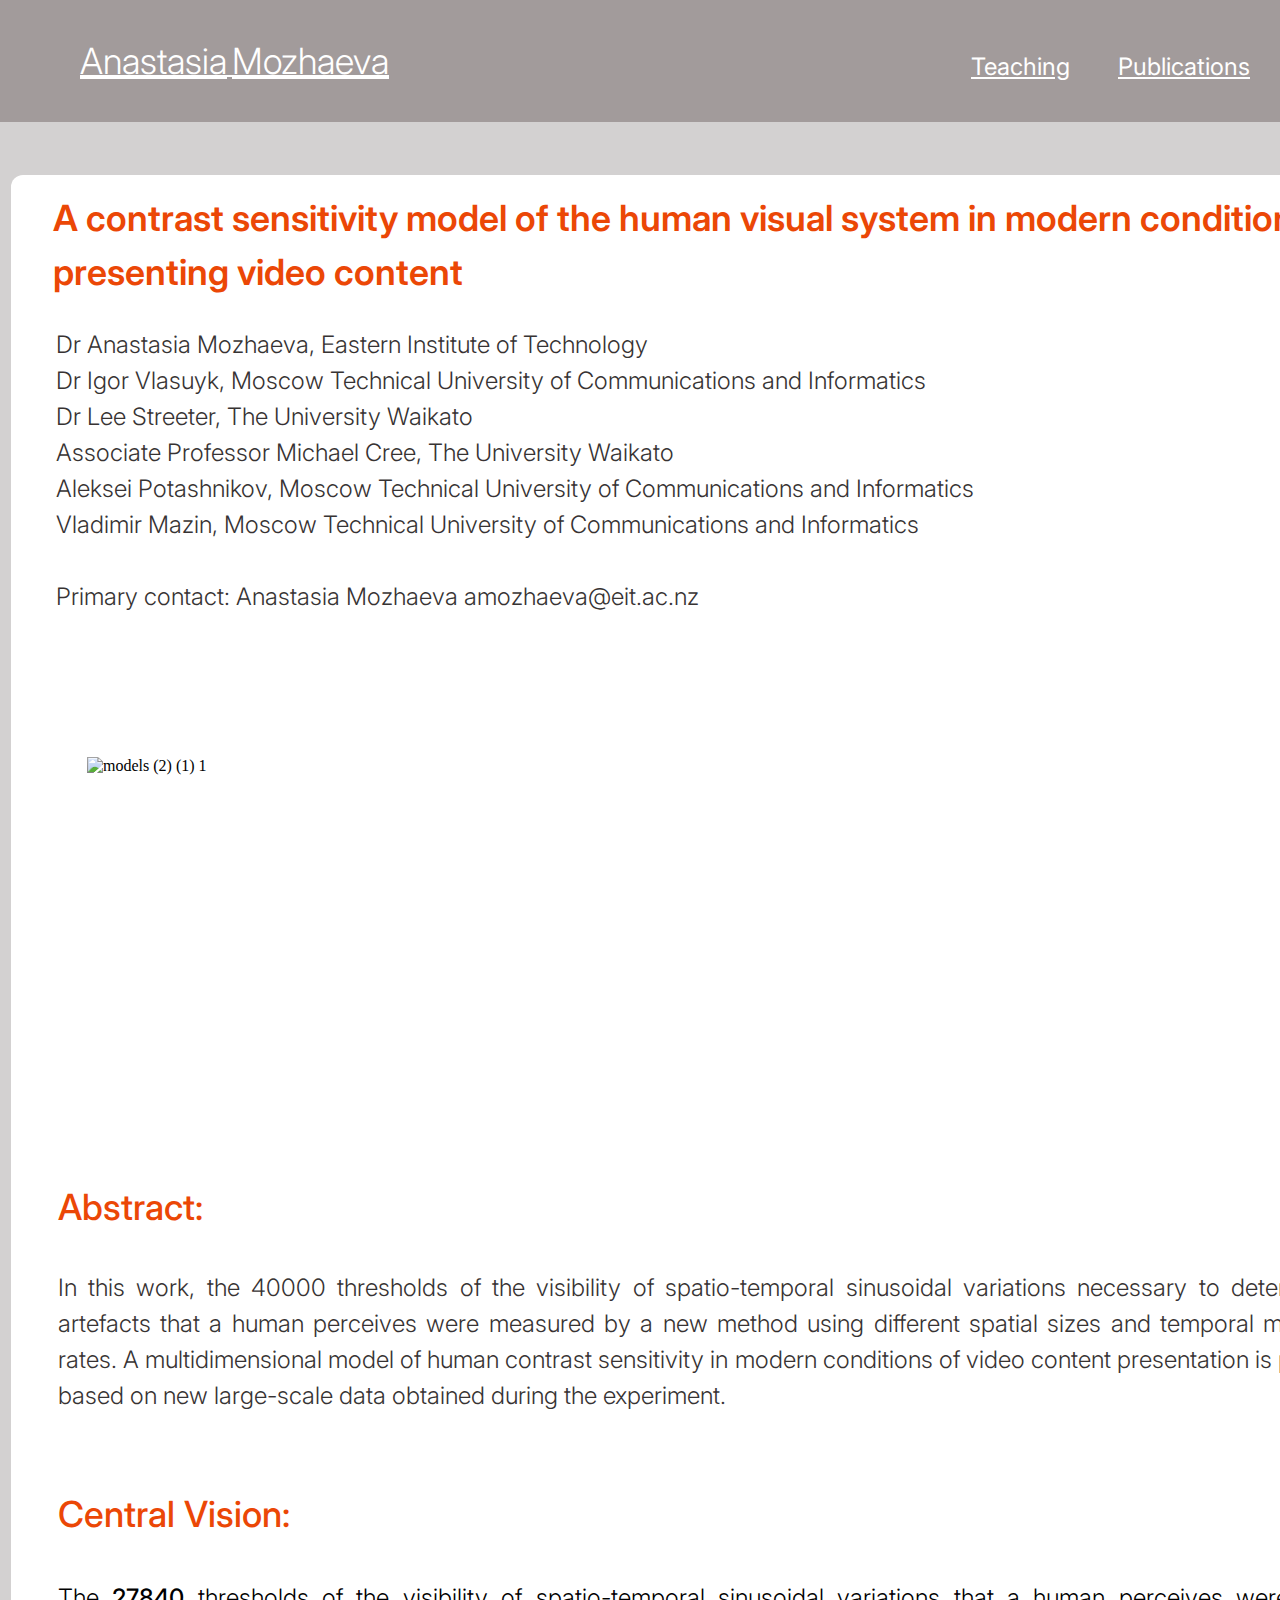
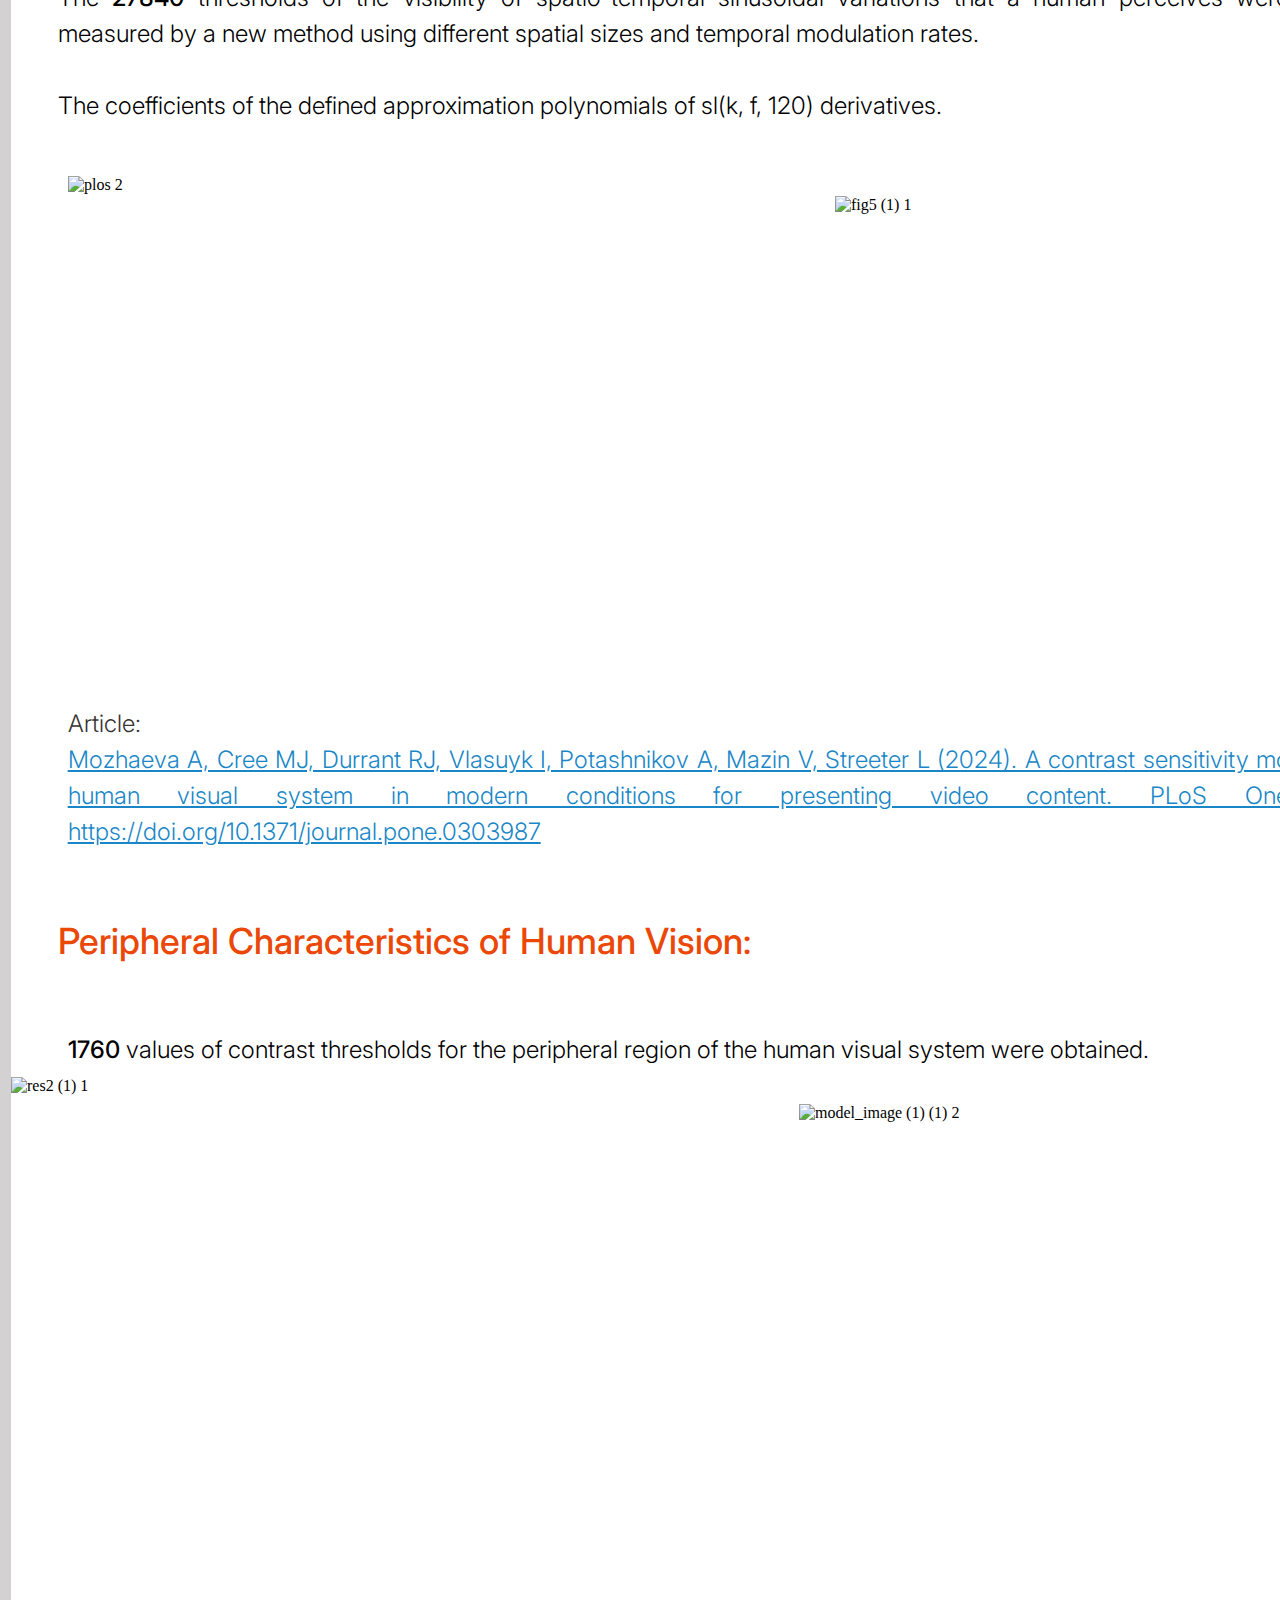
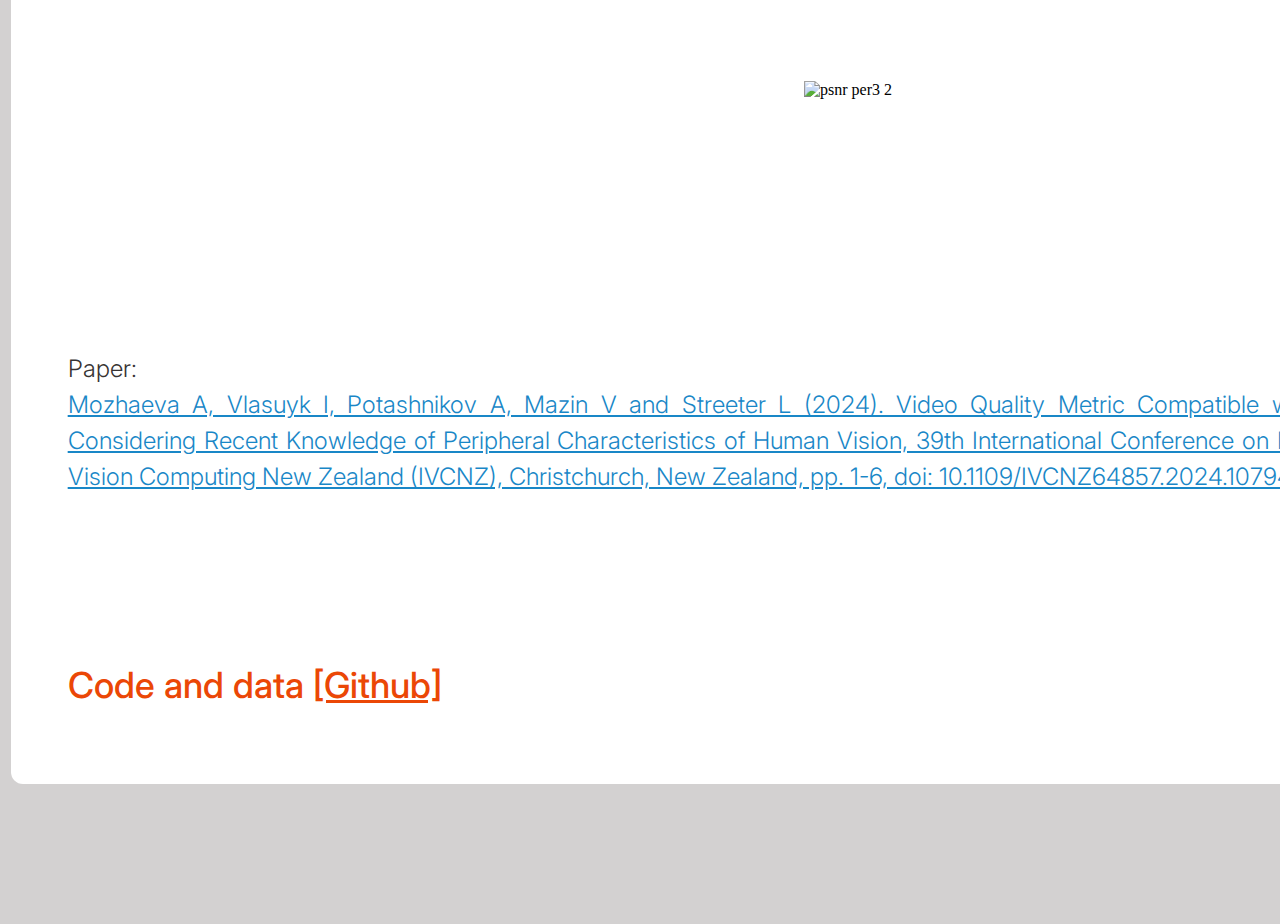
==== contrastmodel.html @ 736c6f44 "Add files via upload" ====
<!DOCTYPE html>
<!-- This site was created with figma.to.website. https://figma.to.website -->
<!-- Last Published: Mon Mar 31 2025 04:57:18 GMT+0000 (Coordinated Universal Time) --><html lang="en" xml:lang="en"><head><meta charset="UTF-8">
  <title>contrastmodel</title>
  <link rel="canonical" href="https://kaitlin-b47g77disv.figweb.site/contrastmodel/"><meta name="description" content="Created with figma.to.website"><meta property="og:url" content="https://kaitlin-b47g77disv.figweb.site/contrastmodel/"><meta property="og:type" content="website"><meta property="og:title" content="contrastmodel"><meta property="og:description" content="Created with figma.to.website"><meta property="og:image:type" content="image/jpeg"><meta property="og:image:width" content="1200"><meta property="og:image:height" content="630"><meta property="og:image" content="https://kaitlin-b47g77disv.figweb.site/cdn-cgi/imagedelivery/s-dfVpmPR-aKHmwFNwAgnQ/kaitlin-b47g77disv.figweb.site-999ed3e73c022e6fae0d46a0c2c67fea0c50df3d/public"><meta name="twitter:title" content="contrastmodel"><meta name="twitter:description" content="Created with figma.to.website"><meta name="twitter:image:type" content="image/jpeg"><meta name="twitter:image:width" content="1200"><meta name="twitter:image:height" content="630"><meta name="twitter:image" content="https://kaitlin-b47g77disv.figweb.site/cdn-cgi/imagedelivery/s-dfVpmPR-aKHmwFNwAgnQ/kaitlin-b47g77disv.figweb.site-999ed3e73c022e6fae0d46a0c2c67fea0c50df3d/public"><meta name="twitter:card" content="summary_large_image"><meta name="viewport" content="width=device-width"><link rel="preconnect" href="https://fonts.googleapis.com">
<link rel="preconnect" href="https://fonts.gstatic.com" crossorigin="">
<script>window.F2W_REACTIONS=(()=>{const n=[];return{}})(),window.F2W_VARIABLES={"--Spacing-M":48},window.F2W_COLLECTION_VARS={"variable-collection":{"mode 1":{"--Spacing-M":48}}},window.F2W_COLLECTION_MODE_BPS={},window.F2W_COLOR_SCHEMES=void 0,window.F2W_LANGUAGES=void 0;
</script><script>var Ue=Object.defineProperty,Ke=Object.defineProperties,Ye=Object.getOwnPropertyDescriptors,H=Object.getOwnPropertySymbols,oe=Object.prototype.hasOwnProperty,ie=Object.prototype.propertyIsEnumerable,re=(r,n,o)=>n in r?Ue(r,n,{enumerable:!0,configurable:!0,writable:!0,value:o}):r[n]=o,w=(r,n)=>{for(var o in n||(n={}))oe.call(n,o)&&re(r,o,n[o]);if(H)for(var o of H(n))ie.call(n,o)&&re(r,o,n[o]);return r},V=(r,n)=>Ke(r,Ye(n)),se=(r,n)=>{var o={};for(var i in r)oe.call(r,i)&&n.indexOf(i)<0&&(o[i]=r[i]);if(r!=null&&H)for(var i of H(r))n.indexOf(i)<0&&ie.call(r,i)&&(o[i]=r[i]);return o},ae=(r,n,o)=>new Promise((i,l)=>{var a=p=>{try{c(o.next(p))}catch(f){l(f)}},d=p=>{try{c(o.throw(p))}catch(f){l(f)}},c=p=>p.done?i(p.value):Promise.resolve(p.value).then(a,d);c((o=o.apply(r,n)).next())});function I(r,n){return Math.round(r*n)/n}function q(r,n,o,i){let l=(r+(i||"")).toString().includes("%");if(typeof r=="string"?[r,n,o,i]=r.match(/(0?\.?\d+)%?\b/g).map(a=>Number(a)):i!==void 0&&(i=Number.parseFloat(i)),typeof r!="number"||typeof n!="number"||typeof o!="number"||r>255||n>255||o>255)throw new TypeError("Expected three numbers below 256");if(typeof i=="number"){if(!l&&i>=0&&i<=1)i=Math.round(255*i);else if(l&&i>=0&&i<=100)i=Math.round(255*i/100);else throw new TypeError(`Expected alpha value (${i}) as a fraction or percentage`);i=(i|256).toString(16).slice(1)}else i="";return(o|n<<8|r<<16|1<<24).toString(16).slice(1)+i}function F(r){return r.filter(le)}function le(r){return r!=null}function $(r){console.warn(r)}function W(r){return typeof r=="object"&&r.type==="VARIABLE_ALIAS"}function qe(r){if("a"in r){let o=I(r.a,100);if(o!==1)return`rgba(${r.r},${r.g},${r.b},${o})`}let n=q(r.r,r.g,r.b);return n[0]===n[1]&&n[2]===n[3]&&n[4]===n[5]?`#${n[0]}${n[2]}${n[4]}`:`#${n}`}function Ze(r){let{r:n,g:o,b:i,a:l=1}=r;return{r:I(n*255,1),g:I(o*255,1),b:I(i*255,1),a:l}}function R(r){return`${I(r,10)}px`}function Z(r){return`${I(r,10)}%`}function ue(r){switch(typeof r){case"object":if(W(r))return`var(${r.id})`;if("r"in r)return qe(Ze(r));case"string":case"number":case"boolean":default:return String(r)}}function z(r){return"T"+r}function Q(r,n,o){let i=Object.entries(n);if(!i.length)return"";let l=[r+" {",...i.filter(([,a])=>a!==void 0&&a!=="").map(([a,d])=>`  ${a}: ${d};`),"}"];return o&&(l=l.map(a=>o+a)),l.join(`
`)}var Je={padding:"0",margin:"0"},et={a:{color:"inherit","text-decoration":"inherit"},input:{border:"none",font:"inherit",outline:"none","background-color":"inherit"},button:{"border-style":"none",width:"auto",overflow:"visible",background:"transparent",font:"inherit","background-color":"inherit","line-height":"normal",color:"inherit"},textarea:{font:"inherit","background-color":"inherit"},select:{font:"inherit","background-color":"inherit"},img:{display:"block"},picture:{display:"block"},video:{display:"block"},canvas:{display:"block"},svg:{display:"block"}},sn=Q("*",Je)+Object.entries(et).map(([r,n])=>Q(r,n)).join(`
`),de=["appear","mousedown","mouseenter","mouseleave","mouseup","timeout","click","press","drag","keydown","hover"];function ce(r,n,o){if(o.direction==="LEFT"){if(n==="BOTTOM_LEFT"||n==="TOP_LEFT")return[{eltId:r,props:[{key:"left",from:"100%",to:"0%"}]}];if(n==="BOTTOM_RIGHT"||n==="TOP_RIGHT")return[{eltId:r,props:[{key:"translate",from:"100% 0px",to:"0px 0px"}]}];{let i=n==="CENTER"?"-50%":"0px";return[{eltId:r,props:[{key:"left",from:"100%",to:"50%"},{key:"translate",from:`0px ${i}`,to:`-50% ${i}`}]}]}}else if(o.direction==="RIGHT"){if(n==="BOTTOM_LEFT"||n==="TOP_LEFT")return[{eltId:r,props:[{key:"translate",from:"-100% 0px",to:"0px 0px"}]}];if(n==="BOTTOM_RIGHT"||n==="TOP_RIGHT")return[{eltId:r,props:[{key:"right",from:"100%",to:"0px"}]}];{let i=n==="CENTER"?"-50%":"0px";return[{eltId:r,props:[{key:"left",from:"0px",to:"50%"},{key:"translate",from:`-100% ${i}`,to:`-50% ${i}`}]}]}}else if(o.direction==="TOP")if(n==="BOTTOM_LEFT"||n==="BOTTOM_RIGHT"||n==="BOTTOM_CENTER"){let i=n==="BOTTOM_CENTER"?"-50%":"0px";return[{eltId:r,props:[{key:"translate",from:`${i} 100%`,to:`${i} 0px`}]}]}else return n==="TOP_LEFT"||n==="TOP_RIGHT"||n==="TOP_CENTER"?[{eltId:r,props:[{key:"top",from:"100%",to:"0px"}]}]:[{eltId:r,props:[{key:"top",from:"100%",to:"50%"},{key:"translate",from:"-50% 0%",to:"-50% -50%"}]}];else if(o.direction==="BOTTOM"){if(n==="BOTTOM_LEFT"||n==="BOTTOM_RIGHT"||n==="BOTTOM_CENTER")return[{eltId:r,props:[{key:"bottom",from:"100%",to:"0px"}]}];if(n==="TOP_LEFT"||n==="TOP_RIGHT"||n==="TOP_CENTER"){let i=n==="TOP_CENTER"?"-50%":"0px";return[{eltId:r,props:[{key:"translate",from:`${i} -100%`,to:`${i} 0px`}]}]}else return[{eltId:r,props:[{key:"top",from:"0px",to:"50%"},{key:"translate",from:"-50% -100%",to:"-50% -50%"}]}]}else console.warn("Unsupported transition:",o);return[]}function G(r){if(r)return(...n)=>{if(!r)return;let o=r;return r=void 0,o(...n)}}var tt=r=>r instanceof HTMLElement||r instanceof SVGElement;function nt(r,n){if(!r.parentElement)return;let o=new MutationObserver(i=>{for(let l of i.filter(a=>a.type==="childList"))for(let a of l.removedNodes)a===r&&(n?.(),o.disconnect())});o.observe(r.parentElement,{childList:!0})}function _(r,n){let o=new MutationObserver(i=>{for(let l of i.filter(a=>a.type==="childList"))for(let a of l.addedNodes)tt(a)&&a.matches(r)&&nt(a,n(a))});return o.observe(document,{childList:!0,subtree:!0}),()=>o.disconnect()}var pe=new Set(["youtube-video","vimeo-video","spotify-audio","jwplayer-video","videojs-video","wistia-video","cloudflare-video","hls-video","shaka-video","dash-video"]);function rt(r){return pe.has(r.tagName.toLowerCase())||r.tagName==="VIDEO"}function ot(r){if(r.tagName!=="IFRAME")return!1;let n=r.src;return(n.includes("youtube.com")||n.includes("youtube-nocookie.com"))&&n.includes("enablejsapi=1")}var D=class{constructor(r){this.iframe=r,this.info={},this.messageListener=null,this.loaded=new Promise(n=>{let o=()=>{this.iframe.removeEventListener("load",o),setTimeout(()=>{this.requestYoutubeListening()})};this.iframe.addEventListener("load",o),this.messageListener=i=>{if(i.source===this.iframe.contentWindow&&i.data){let l;try{l=JSON.parse(i.data)}catch(a){console.error("YoutubeController messageListener",a);return}l.event==="onReady"&&this.iframe.removeEventListener("load",o),l.info&&(Object.assign(this.info,l.info),n(!0))}},window.addEventListener("message",this.messageListener),this.requestYoutubeListening()})}sendYoutubeMessage(r){return ae(this,arguments,function*(n,o=[]){var i;yield this.loaded,(i=this.iframe.contentWindow)==null||i.postMessage(JSON.stringify({event:"command",func:n,args:o}),"*")})}requestYoutubeListening(){var r;(r=this.iframe.contentWindow)==null||r.postMessage(JSON.stringify({event:"listening"}),"*")}get muted(){return this.info.muted}get volume(){return this.info.volume}set muted(r){r?this.sendYoutubeMessage("mute"):this.sendYoutubeMessage("unMute")}get currentTime(){return this.info.currentTime}set currentTime(r){this.sendYoutubeMessage("seekTo",[r,!0])}get paused(){return this.info.playerState===2}play(){this.sendYoutubeMessage("playVideo")}pause(){this.sendYoutubeMessage("pauseVideo")}static from(r){return r.f2w_yt_controller||(r.f2w_yt_controller=new D(r))}};function S(r){if(rt(r))return r;if(ot(r))return D.from(r)}function fe(r){let n=S(r);return n?()=>(n.muted=!n.muted,()=>{n.muted=!n.muted}):()=>console.warn("Video element not recognized",r)}function me(r){let n=S(r);return n?()=>(n.muted=!0,()=>{n.muted=!1}):()=>console.warn("Video element not recognized",r)}function ge(r){let n=S(r);return n?()=>(n.muted=!1,()=>{n.muted=!0}):()=>console.warn("Video element not recognized",r)}function ye(r){let n=S(r);return n?()=>(n.play(),()=>n.pause()):()=>console.warn("Video element not recognized",r)}function Ee(r){let n=S(r);return n?()=>(n.pause(),()=>n.play()):()=>console.warn("Video element not recognized",r)}function he(r){let n=S(r);return n?()=>(n.paused?n.play():n.pause(),()=>{n.paused?n.play():n.pause()}):()=>console.warn("Video element not recognized",r)}function xe(r,n){let o=S(r);return o?()=>{o.currentTime=n}:()=>console.warn("Video element not recognized",r)}function be(r,n){let o=S(r);return o?()=>(o.currentTime+=n,()=>{o.currentTime-=n}):()=>console.warn("Video element not recognized",r)}function Te(r,n){let o=S(r);return o?()=>(o.currentTime-=n,()=>{o.currentTime+=n}):()=>console.warn("Video element not recognized",r)}function ve(){let r=navigator.userAgent;return r.includes("Safari")&&!r.includes("Chrome")}function Ce(r){return r==="absolute"||r==="fixed"}var it=ve();function U(r,n,o){r.animate(w({},n),{pseudoElement:o,iterations:1,duration:0,fill:"forwards"})}function J(r){return Object.fromEntries(r.map(n=>[n.camelKey,[n.from,n.to]]))}function K(r,n,o,i,l){let a=r.parentElement,d=getComputedStyle(r),c=getComputedStyle(a).display,p=c.endsWith("flex")||c.endsWith("grid"),f=Ce(d.position),b=n.map(s=>V(w({},s),{camelKey:s.key.startsWith("--")?s.key:s.key.replace(/-([a-z])/g,(T,A)=>A.toUpperCase())})),C={},E=b.filter(s=>s.pseudo?!1:s.key.startsWith("--f2w-attr-")?(C[s.key.slice(11)]=s.to,!1):!0),u=J(E),x=J(b.filter(s=>s.pseudo==="::before")),N=J(b.filter(s=>s.pseudo==="::after")),m;u.display&&(u.display[0]==="none"?r.style.display=String(u.display[1]):u.display[1]==="none"&&p&&!f&&(r.style.display="none"),m=String(u.display[1]),delete u.display),it&&(Ne(r,u,"overflow"),Ne(r,u,"rowGap","gridRowGap"));let g=+getComputedStyle(r).getPropertyValue("--f2w-order");if(u["--f2w-order"]){let s=u["--f2w-order"][1];g=s===void 0?NaN:+s,isNaN(g)||r.style.setProperty("--f2w-order",String(g)),delete u["--f2w-order"]}if(isNaN(g)||l.add(a),u["--f2w-img-src"]){let s=r.f2w_image_lazy_loader,T=u["--f2w-img-src"][1];s||(r.f2w_image_lazy_loader=s=new Image,s.decoding="sync",s.onload=()=>{r.decoding="sync",r.setAttribute("src",T),delete r.f2w_image_lazy_loader}),s.src=T,delete u["--f2w-img-src"]}u.$innerHTML&&(r.innerHTML=String(u.$innerHTML[1]),delete u.$innerHTML);for(let[s,T]of Object.entries(C))r.setAttribute(s,String(T));if(u.left&&u.right){if(u.left[1]==="revert"&&u.right[0]==="revert"){let{right:s}=a.getBoundingClientRect(),{right:T}=r.getBoundingClientRect(),A=R(s-T);U(r,{left:"revert",right:A}),delete u.left,u.right[0]=A}else if(u.left[0]==="revert"&&u.right[1]==="revert"){let{left:s}=a.getBoundingClientRect(),{left:T}=r.getBoundingClientRect(),A=R(T-s);U(r,{right:"revert",left:A}),delete u.right,u.left[0]=A}}if(u.top&&u.bottom){if(u.top[1]==="revert"&&u.bottom[0]==="revert"){let{bottom:s}=a.getBoundingClientRect(),{bottom:T}=r.getBoundingClientRect(),A=R(s-T);U(r,{top:"revert",bottom:A}),delete u.top,u.bottom[0]=A}else if(u.top[0]==="revert"&&u.bottom[1]==="revert"){let{top:s}=a.getBoundingClientRect(),{top:T}=r.getBoundingClientRect(),A=R(T-s);U(r,{bottom:"revert",top:A}),delete u.bottom,u.top[0]=A}}u.backgroundImage&&E.filter(s=>s.key.startsWith("background-")).forEach(s=>{r.style.setProperty(s.key,String(s.to)),delete u[s.camelKey]});for(let[s,T]of[["before",x],["after",N]])T.display&&(T.display[1]==="none"?(r.classList.remove(s+"-visible"),r.classList.add(s+"-hidden")):(r.classList.remove(s+"-hidden"),r.classList.add(s+"-visible")));let y=(s,T,A=!1)=>{if(!(!A&&!Object.keys(s).length))return r.animate(w({easing:o},s),{pseudoElement:T,iterations:1,duration:i,fill:"both"})},h=y(u,void 0,!!m);m&&h.finished.then(()=>{r.style.display=m}),y(x,"::before"),y(N,"::after")}var Ne=(r,n,...o)=>{let i=o.find(l=>l in n);!i||(r.style[o[0]]=String(n[i][1]),delete n[i])},Pe=()=>window.F2W_REACTIONS,j=()=>window.F2W_VARIABLES,st=()=>window.F2W_COLLECTION_MODE_BPS,Oe=r=>{var n,o;return(o=(n=window.F2W_COLLECTION_VARS)==null?void 0:n[r])!=null?o:{}},at=(r,n)=>Oe(r)[n];function _e(r,n){j()[r]=n;let o=ue(n);document.body.style.setProperty(r,o);let i=`data${r.slice(1)}`;document.body.hasAttribute(i)&&document.body.setAttribute(i,o),document.dispatchEvent(new CustomEvent("f2w-set-variable",{detail:{id:r,value:n,str:o}}))}function X(r,n){var o;document.body.setAttribute(`data-${r}`,n);let i=(o=at(r,n))!=null?o:{};for(let[l,a]of Object.entries(i))_e(l,a)}function lt(r,n){X(r,n),ke(r,n)}function ke(r,n){var o,i;if((o=window.F2W_COLOR_SCHEMES)!=null&&o.includes(r))localStorage?.setItem(We,n);else if((i=window.F2W_LANGUAGES)!=null&&i.includes(r)){localStorage?.setItem(ze,n);let l=Array.from(document.head.querySelectorAll('link[rel="alternate"]')).find(a=>a.hreflang===n);l&&history.replaceState(null,"",new URL(l.href).pathname)}}function v(r){return typeof r=="number"?r:typeof r=="boolean"?r?1:0:typeof r=="string"?parseFloat(r):0}function O(r){return String(r)}function M(r){return typeof r=="string"?r==="true":!!r}function B(r,n){var o,i;if(r===void 0)return!1;if(W(r))return B(j()[r.id]);if(typeof r=="object"&&"expressionArguments"in r){let l=r.expressionArguments.map(d=>d.value).filter(d=>d!==void 0).map(d=>B(d,n)),a=(i=(o=r.expressionArguments[0])==null?void 0:o.resolvedType)!=null?i:"STRING";switch(r.expressionFunction){case"ADDITION":return a==="FLOAT"?l.map(v).reduce((d,c)=>d+c):l.map(O).reduce((d,c)=>d+c);case"SUBTRACTION":if(l.length!==2)throw new Error("Invalid expression");return v(l[0])-v(l[1]);case"DIVISION":if(l.length!==2)throw new Error("Invalid expression");return v(l[0])/v(l[1]);case"MULTIPLICATION":return l.map(v).reduce((d,c)=>d*c);case"NEGATE":if(l.length!==1)throw new Error("Invalid expression");return-v(l[0]);case"GREATER_THAN":if(l.length!==2)throw new Error("Invalid expression");return v(l[0])>v(l[1]);case"GREATER_THAN_OR_EQUAL":if(l.length!==2)throw new Error("Invalid expression");return v(l[0])>=v(l[1]);case"LESS_THAN":if(l.length!==2)throw new Error("Invalid expression");return v(l[0])<v(l[1]);case"LESS_THAN_OR_EQUAL":if(l.length!==2)throw new Error("Invalid expression");return v(l[0])<=v(l[1]);case"EQUALS":if(l.length!==2)throw new Error("Invalid expression");return a==="FLOAT"?v(l[0])===v(l[1]):a==="BOOLEAN"?M(l[0])===M(l[1]):O(l[0])===O(l[1]);case"NOT_EQUAL":if(l.length!==2)throw new Error("Invalid expression");return a==="FLOAT"?v(l[0])!==v(l[1]):a==="BOOLEAN"?M(l[0])!==M(l[1]):O(l[0])!==O(l[1]);case"AND":if(l.length!==2)throw new Error("Invalid expression");return M(l[0])&&M(l[1]);case"OR":if(l.length!==2)throw new Error("Invalid expression");return M(l[0])||M(l[1]);case"NOT":if(l.length!==1)throw new Error("Invalid expression");return!M(l[0]);case"VAR_MODE_LOOKUP":default:return console.warn(`Expression not implemented yet: ${r.expressionFunction}`),!1}}else return r}function te(r,n,o){let i=r.map(l=>ut(l,n,o));return(l,a)=>{let d=i.map(c=>c(l,a)).filter(c=>!!c);if(d.length)return(c,p)=>d.forEach(f=>f(c,p))}}function ut(r,n,o){for(;r.type==="ALIAS";)r=Pe()[r.alias];let i=dt(r,n,o);return l=>{if(r.type!=="ANIMATE"&&o==="drag"){let a=l.detail;if(!a.handled)return a.handled=!0,i(l)}if(!L){if(r.type==="ANIMATE"&&r.rootId){let a=document.getElementById(r.rootId);if(a!=null&&a.parentElement){let d=G(i(l));if(d){let c=a?.parentElement;for(;c&&((c.f2w_reset||(c.f2w_reset=[])).push(d),c=c.parentElement,c?.tagName!=="BODY"););}return d}}return i(l)}}}function dt(action,bound,trigger){var e,t;switch(action.type){case"BACK":return()=>{var r;return((r=window.F2W_PREVIEW_BACK)!=null?r:history.back)()};case"JS":return()=>eval(action.code);case"URL":return()=>{action.openInNewTab?window.open(action.url,"_blank"):window.F2W_PREVIEW_NAVIGATE?window.F2W_PREVIEW_NAVIGATE(action.url):location.assign(action.url)};case"SET_VARIABLE":let{variableId,variableValue}=action;if(variableId&&variableValue?.value!==void 0)return()=>_e(variableId,B(variableValue.value,variableId));break;case"SET_VARIABLE_MODE":let{variableCollectionName,variableModeName}=action;if(variableCollectionName&&variableModeName)return()=>lt(variableCollectionName,variableModeName);break;case"CONDITIONAL":let blocks=action.conditionalBlocks.map(r=>{let n=te(r.actions,bound,trigger),{condition:o}=r;return{test:o?()=>M(B(o.value)):()=>!0,run:n}});return()=>{let r=[];for(let n of blocks)if(n.test()){let o=n.run();o&&r.push(o);break}if(r.length)return n=>r.forEach(o=>o(n))};case"KEY_CONDITION":let run=te(action.actions,bound,trigger),keyCode=action.keyCodes[0],shiftKey=action.keyCodes.slice(1).includes(16),ctrlKey=action.keyCodes.slice(1).includes(17),altKey=action.keyCodes.slice(1).includes(18),metaKey=action.keyCodes.slice(1).includes(91);return r=>{if(r instanceof KeyboardEvent){if(r.keyCode!==keyCode||r.ctrlKey!==ctrlKey||r.altKey!==altKey||r.metaKey!==metaKey||r.shiftKey!==shiftKey)return;r.preventDefault(),r.stopPropagation(),run(r)}};case"CLOSE_OVERLAY":{if(action.self)return r=>{var n,o;return(o=(n=r?.target)==null?void 0:n.f2w_close)==null?void 0:o.call(n)};if(action.overlayId){let r=document.getElementById(action.overlayId);if(!r)break;return()=>{var n;return(n=r.f2w_close)==null?void 0:n.call(r)}}break}case"SCROLL_TO":if(!action.destinationId)break;let elt=document.getElementById(action.destinationId);if(!elt)break;return r=>{var n;r?.currentTarget instanceof HTMLAnchorElement&&r?.preventDefault(),elt.scrollIntoView({behavior:(n=action.transition)!=null&&n.type?"smooth":"instant"})};case"OVERLAY":if(!action.destinationId)break;let overlay=document.getElementById(action.destinationId);if(!overlay)break;let modal=Array(...overlay.children).find(r=>r.tagName!=="TEMPLATE");if(!modal)break;let{transition,overlayPositionType,overlayRelativePosition}=action,duration=Math.round(1e3*((e=transition?.duration)!=null?e:0)),animations=[{eltId:action.destinationId,props:[{key:"visibility",from:"hidden",to:"visible"},{key:"opacity",from:"0",to:"1"}]}];return overlayPositionType==="MANUAL"?()=>{var r,n,o;if(trigger==="hover"){let d=(r=bound.f2w_mouseleave_remove)==null?void 0:r.call(bound);if(d){let c=p=>{Me(p,bound)&&Me(p,modal)&&(d(),document.removeEventListener("mousemove",c))};document.addEventListener("mousemove",c)}}let i=animations.slice(0),l=R(bound.getBoundingClientRect().left+((n=overlayRelativePosition?.x)!=null?n:0)),a=R(bound.getBoundingClientRect().top+((o=overlayRelativePosition?.y)!=null?o:0));return modal.style.setProperty("left",l),modal.style.setProperty("top",a),transition?.type==="MOVE_IN"&&(transition.direction==="LEFT"?i.push({eltId:modal.id,props:[{key:"left",from:"100%",to:l}]}):transition.direction==="RIGHT"?i.push({eltId:modal.id,props:[{key:"left",from:"0px",to:l},{key:"translate",from:"-100% 0px",to:"0px 0px"}]}):transition.direction==="TOP"?i.push({eltId:modal.id,props:[{key:"top",from:"100%",to:a}]}):transition.direction==="BOTTOM"&&i.push({eltId:modal.id,props:[{key:"top",from:"0px",to:a},{key:"translate",from:"0px -100%",to:"0px 0px"}]})),ee(i,transition?.easing,duration,bound,trigger,`${trigger}(manual_overlay)`,overlay)()}:(transition?.type==="MOVE_IN"?animations.push(...ce(modal.id,overlayPositionType,transition)):transition!=null&&transition.type&&console.warn("Unsupported transition:",transition),ee(animations,transition?.easing,duration,bound,trigger,`${trigger}(overlay)`,overlay));case"ANIMATE":{let{animations:r,transition:n,rootId:o,reset:i}=action,l=Math.round(1e3*((t=n?.duration)!=null?t:0)),a=ee(r,n?.easing,l,bound,trigger,i?`${trigger}(+reset)`:trigger);return i&&o?(d,c)=>{let p=document.getElementById(o);if(p){let{f2w_reset:f}=p;f!=null&&f.length&&(delete p.f2w_reset,f.reverse().forEach(b=>b(void 0,!0)))}return a(d,c)}:a}case"UPDATE_MEDIA_RUNTIME":{if(!action.destinationId)break;let r=document.getElementById(action.destinationId);if(!r)break;switch(action.mediaAction){case"MUTE":return me(r);case"UNMUTE":return ge(r);case"TOGGLE_MUTE_UNMUTE":return fe(r);case"PLAY":return ye(r);case"PAUSE":return Ee(r);case"TOGGLE_PLAY_PAUSE":return he(r);case"SKIP_BACKWARD":return Te(r,action.amountToSkip);case"SKIP_FORWARD":return be(r,action.amountToSkip);case"SKIP_TO":return xe(r,action.newTimestamp)}}default:return()=>console.warn("Action not implemented yet: "+action.type)}return()=>{}}var Ae=9999;function ee(r,n="linear",o,i,l,a,d){return c=>{let p=r;d&&(document.body.parentElement.style.overflow="hidden",p=[{eltId:d.id,props:[{key:"z-index",from:0,to:Ae++}]},...p]);let f=k(p,n,o,i,l,a,c),b=G((C,E)=>{d&&(Ae--,document.body.parentElement.style.overflow=""),k(f,n,E?0:o,i,l,`${a}(revert)`)});return d&&(d.f2w_close=b),b}}var we=new Map;function k(r,n,o,i,l,a,d){var c,p,f;let b=[],C=new Set;if(l==="drag")return ct(r,n,o,i,d.detail),[];for(let{eltId:E,altId:u,props:x,reactions:N}of r){let m=document.getElementById(E);if(!m){let g=we.get(E);g&&(m=document.getElementById(g))}if(!m){$(`Can't find element for id: ${E}`);continue}if(u){let g=document.getElementById(u);if(!g){let s=document.getElementById(z(u));if(!s){$(`Can't find template for id: ${u}`);continue}g=((c=s.content)==null?void 0:c.cloneNode(!0)).querySelector("*")}let{f2w_mouseup:y}=m,h=(p=m.f2w_mouseleave_remove)==null?void 0:p.call(m);if(h&&He(g,h),y&&g.addEventListener("mouseup",y),(h||y)&&Be(g),Fe(g,!0,o),o)m.insertAdjacentElement("afterend",g),K(m,[{key:"display",from:getComputedStyle(m).display,to:"none"}],n,o,C),K(g,[{key:"opacity",from:0,to:"revert-layer"},{key:"display",from:"none",to:"revert-layer"}],n,o,C);else{m.parentElement.replaceChild(g,m);let s=document.getElementById(z(E));s||(s=document.createElement("template"),s.id=z(E),s.innerHTML=m.outerHTML,g.insertAdjacentElement("afterend",s)),we.set(E,g.id)}b.push({eltId:g.id,altId:m.id}),isNaN(+getComputedStyle(g).getPropertyValue("--f2w-order"))||C.add(g.parentElement)}else{let g=(x||[]).map(h=>{let s=Re(m,h.key,h.from),T=Re(m,h.key,h.to);return{key:h.key,pseudo:h.pseudo,from:s,to:T}}).filter(h=>h.from!==h.to);K(m,g,n,o,C),N&&(l!=="hover"&&((f=m.f2w_mouseleave_remove)==null||f.call(m)),N.forEach(h=>De(m,h.type,h.to,o)));let y={eltId:E,props:g.map(h=>{let s={key:h.key,from:h.to,to:h.from};return h.pseudo&&(s.pseudo=h.pseudo),s})};N&&(y.reactions=N.map(h=>({type:h.type,from:h.to,to:h.from}))),b.push(y)}}for(let E of C){let u=Array.from(E.children).map((N,m)=>({it:N,i:m})),x=!1;u.sort((N,m)=>{let g=+(getComputedStyle(N.it).getPropertyValue("--f2w-order")||"99999"),y=+(getComputedStyle(m.it).getPropertyValue("--f2w-order")||"99999");return g-y}).forEach((N,m)=>{x?E.appendChild(N.it):x=m!==N.i})}return b}function Be(r){let n=r;for(;n;)n.classList.remove("pointer-events-none"),n=n.parentElement}function ct(r,n,o,i,l){if(l.handled)return;let a=i.getBoundingClientRect(),d=k(r.filter(u=>u.props).map(({eltId:u,props:x})=>({eltId:u,props:x})),"linear",0,i,"click","drag_start(tmp)"),c=i.getBoundingClientRect(),p=c.left-a.left,f=c.top-a.top,b=Math.sqrt(p*p+f*f);k(d,"linear",0,i,"click","drag_start(tmp undo)");let{x:C,y:E}=ne(l.start,l.end);if(C>0&&p>0||C<0&&p<0||p===0&&(E>0&&f>0||E<0&&f<0)){l.handled=!0;let u=r.map(m=>{var g;return V(w({},m),{swapped:!1,props:(g=m.props)==null?void 0:g.map(y=>V(w({},y),{curr:y.from}))})}),x=m=>{let{x:g,y}=ne(m.start,m.end),h=(g*p+y*f)/b;return Math.max(0,Math.min(100,100*h/b))},N=m=>{m.end.preventDefault(),m.end.stopPropagation();let g=x(m);k(F(u.map(y=>{let h=y,{reactions:s}=h,T=se(h,["reactions"]);if(y.props)return V(w({},T),{props:y.props.map(A=>{let je=yt(A,g),Ge=A.curr;return A.curr=je,V(w({},A),{from:Ge,to:je})})});if(y.altId){if(g<50&&y.swapped)return y.swapped=!1,{altId:y.eltId,eltId:y.altId};if(g>=50&&!y.swapped)return y.swapped=!0,T}})),"linear",0,i,"click","dragging")};N(l),i.f2w_drag_listener=m=>{if(N(m),m.finished){let g=x(m);k(F(u.map(y=>{if(y.props){let h=g<50?void 0:y.reactions;return{eltId:y.eltId,props:y.props.map(s=>V(w({},s),{from:s.curr,to:g<50?s.from:s.to})),reactions:h}}if(y.altId){if(g<50&&y.swapped)return y.swapped=!1,{altId:y.eltId,eltId:y.altId};if(g>=50&&!y.swapped)return y.swapped=!0,y}})),n,o,i,"click","drag_end")}}}}function Re(r,n,o){return o!=="$current"?o:getComputedStyle(r).getPropertyValue(n)}function Fe(r,n=!1,o=0){for(let i of de)for(let l of pt(r,`[data-reaction-${i}]`,n))De(l,i,l.getAttribute(`data-reaction-${i}`),o)}function pt(r,n,o=!1){let i=[...r.querySelectorAll(n)];return o&&r.matches(n)&&i.unshift(r),i}function De(r,n,o="",i=0){var l;if(!o&&n!=="hover"){mt(r,n);return}let a=0;if(o[0]==="T"){let f=o.indexOf("ms");a=parseFloat(o.slice(1,f))||0,o=o.slice(f+3)}let d=Pe(),c=F(o.split(",").map(f=>d[f])),p=te(c,r,n);if(n==="timeout"){ft(r,()=>p(),a+i);return}if(Be(r),n==="press"){let f,b=()=>{f?.(),f=void 0};r.f2w_mouseup=b,Y(r,"mousedown",C=>{f?.(),f=p(C)},n,P(r,"mouseup",b))}else if(n==="drag")Y(r,"dragging",f=>{p(f)},n);else if(n==="hover"){let f,b=N=>{f||(f=G(p(N)))},C=(l=r.f2w_mouseleave_remove)==null?void 0:l.call(r),E=()=>{f?.(),f=void 0,C?.()},u=setTimeout(()=>{r.matches(":hover")&&b()},i),x=He(r,E,u);Y(r,"mouseenter",b,n,x)}else n==="keydown"&&!r.getAttribute("tabindex")&&r.setAttribute("tabindex","-1"),n==="appear"&&Et.observe(r),Y(r,n,f=>{n!=="keydown"&&f.stopPropagation(),a?setTimeout(()=>p(f),a):p(f)},n)}function He(r,n,o=0){let i=P(r,"mouseleave",n),l=()=>(i(),clearTimeout(o),r.f2w_mouseleave===n&&delete r.f2w_mouseleave,r.f2w_mouseleave_remove===l&&delete r.f2w_mouseleave_remove,n);return r.f2w_mouseleave=n,r.f2w_mouseleave_remove=l}function Me({clientX:r,clientY:n},o){let{top:i,left:l,right:a,bottom:d}=o.getBoundingClientRect();return r>a+2||r<l-2||n>d+2||n<i-2}function $e(r){return`f2w_cleanup_${r}`}function ft(r,n,o){var i;let l=setTimeout(n,o);(i=r.f2w_cleanup_timeout)==null||i.call(r),r.f2w_cleanup_timeout=()=>{delete r.f2w_cleanup_timeout,clearTimeout(l)}}function mt(r,n){var o;let i=$e(n);(o=r[i])==null||o.call(r)}function Y(r,n,o,i,...l){var a;let d=[...l,P(r,n,o)],c=$e(i);(a=r[c])==null||a.call(r),r[c]=()=>{delete r[c],d.forEach(p=>p())}}function P(r,n,o,i){let l=a=>{!r.isConnected||o(a)};return r.addEventListener(n,l,i),()=>{r.removeEventListener(n,l,i)}}var We="f2w-color-scheme",ze="f2w-lang";if(window.F2W_THEME_SWITCH=r=>{var n;return(n=window.F2W_COLOR_SCHEMES)==null?void 0:n.forEach(o=>X(o,r))},window.F2W_COLOR_SCHEMES){let r=matchMedia("(prefers-color-scheme: dark)").matches?"dark":"light",n=localStorage==null?void 0:localStorage.getItem(We);_("body",()=>{var o,i;let l=document.body.getAttribute("data-preview-theme"),a=(o=l??n)!=null?o:r;(i=window.F2W_THEME_SWITCH)==null||i.call(window,a)})}if(window.F2W_LANGUAGES){let r=localStorage==null?void 0:localStorage.getItem(ze);_("body",()=>{var n,o,i;let l=Array.from(document.head.querySelectorAll('link[rel="alternate"]'));l.length===0||l.some(d=>d.getAttribute("hreflang")==="x-default"&&d.getAttribute("href")===window.location.href)||(r=document.documentElement.lang);let a=(o=(n=document.head.querySelector('link[rel="canonical"]'))==null?void 0:n.href)==null?void 0:o.endsWith("/404/");(i=window.F2W_LANGUAGES)==null||i.forEach(d=>{var c;let p=Object.fromEntries(Object.entries(Oe(d)).map(([b])=>[b.toLowerCase(),b])),f=[...navigator.languages];r&&f.unshift(r);for(let b of f){b=b.toLowerCase();let C=b.split("-")[0],E=(c=p[b])!=null?c:p[C];if(E){X(d,E),a||ke(d,E);break}}})})}var Se={},gt=Object.fromEntries(Object.entries(st()).map(([r,n])=>[r,Object.entries(n).map(([o,{minWidth:i}])=>({name:o,minWidth:i}))]));function Ve(){var r;let n=((r=window.visualViewport)==null?void 0:r.width)||window.innerWidth;for(let[o,i]of Object.entries(gt)){let l=[...i],a=l.splice(0,1)[0].name;for(let{name:d,minWidth:c}of l)n>=c&&(a=d);a!==Se[o]&&(X(o,a),Se[o]=a)}}var L=!1;_("body",()=>{let r,n=!1;P(document,"mousedown",o=>{r=o,L=!1}),P(document,"mousemove",o=>{var i,l,a;if(r&&ne(r,o).dist>2){let d={start:r,end:o};L?(a=(l=r.target)==null?void 0:l.f2w_drag_listener)==null||a.call(l,d):((i=r.target)==null||i.dispatchEvent(new CustomEvent("dragging",{detail:d})),L=!0,n=!0)}}),P(document,"mouseup",o=>{var i,l;r&&L&&((l=(i=r.target)==null?void 0:i.f2w_drag_listener)==null||l.call(i,{start:r,end:o,finished:!0})),r=void 0,L=!1}),P(document,"mouseup",o=>{var i,l;r&&L&&((l=(i=r.target)==null?void 0:i.f2w_drag_listener)==null||l.call(i,{start:r,end:o,finished:!0})),r=void 0,L=!1}),P(document,"click",o=>{n&&(n=!1,o.preventDefault(),o.stopPropagation())},{capture:!0}),Ve(),window.addEventListener("resize",Ve)}),addEventListener("DOMContentLoaded",()=>Fe(document)),addEventListener("DOMContentLoaded",()=>{if("mediumZoom"in window){let r=mediumZoom("[data-zoomable]");r.on("open",n=>{let o=getComputedStyle(n.target).objectFit,i=n.detail.zoom.getZoomedImage();o&&i&&(i.style.objectFit=o)}),r.on("closed",n=>{let o=n.detail.zoom.getZoomedImage();o.style.objectFit=""})}});function Ie(r){return r.endsWith("px")||r.endsWith("%")||r.startsWith("calc")}function Le(r){return r.startsWith("calc")?r.slice(4):r}function yt({from:r,to:n},o){if(r===n)return n;if(typeof r=="number"&&typeof n=="number")return r+(n-r)*(o/100);if(typeof r=="string"&&typeof n=="string"){if(r==="none"||n==="none"||r==="auto"||n==="auto")return o<50?r:n;if(r.endsWith("px")&&n.endsWith("px")){let i=parseFloat(r),l=parseFloat(n);return R(i+(l-i)*(o/100))}if(r.endsWith("%")&&n.endsWith("%")){let i=parseFloat(r),l=parseFloat(n);return Z(i+(l-i)*(o/100))}if(Ie(r)&&Ie(n)){let i=Le(r),l=Le(n);return`calc(${i} + (${l} - ${i}) * ${o/100})`}if(r.startsWith("rgb")&&n.startsWith("rgb")){let i=r.match(/\d+/g).map(Number),l=n.match(/\d+/g).map(Number);return`rgb(${i.map((a,d)=>a+(l[d]-a)*(o/100)).join(",")})`}}return o<50?r:n}function ne(r,n){let o=n.clientX-r.clientX,i=n.clientY-r.clientY;return{x:o,y:i,dist:Math.sqrt(Math.pow(o,2)+Math.pow(i,2))}}_("[data-bound-characters]",r=>{let n=()=>{let o=r.getAttribute("data-bound-characters"),i=O(B(j()[o]));i!==r.textContent&&(r.textContent=i)};return n(),document.addEventListener("f2w-set-variable",n),()=>document.removeEventListener("f2w-set-variable",n)}),_("[data-bound-visible]",r=>{let n=()=>{let o=r.getAttribute("data-bound-visible"),i=O(B(j()[o]));i!==void 0&&r.setAttribute("data-visible",i)};return n(),document.addEventListener("f2w-set-variable",n),()=>document.removeEventListener("f2w-set-variable",n)});var Et=new IntersectionObserver((r,n)=>{r.forEach(o=>{o.isIntersecting&&(n.unobserve(o.target),o.target.dispatchEvent(new CustomEvent("appear")))})},{threshold:.1});addEventListener("load",()=>{let r=window.location.hash.slice(1),n=new RegExp(r+"(_\\d+)?$");for(let o of document.querySelectorAll(`[id^="${r}"]`))if(n.test(o.id)&&o.getBoundingClientRect().height>0)return o.scrollIntoView()});
</script><link href="https://fonts.googleapis.com/css2?family=Inter:wght@300;400;500;600&amp;display=swap" rel="stylesheet"><style>*,:before,:after{box-sizing:border-box}body{-webkit-font-smoothing:antialiased}textarea:focus-visible{outline:none}button{-webkit-font-smoothing:inherit;-moz-osx-font-smoothing:inherit;-webkit-appearance:none}*{margin:0;padding:0}a{color:inherit;-webkit-text-decoration:inherit;text-decoration:inherit}input{font:inherit;background-color:inherit;border:none;outline:none}button{font:inherit;background:0 0;background-color:inherit;color:inherit;border-style:none;width:auto;line-height:normal;overflow:visible}textarea,select{font:inherit;background-color:inherit}img,picture,video,canvas,svg{display:block}[data-reaction-click]{cursor:pointer}[data-visible=false]{display:none!important}.before-hidden:before,.after-hidden:after{display:none}.before-visible:before,.after-visible:after{content:""}::placeholder{color:inherit;opacity:.54}body *{scrollbar-width:none}body ::-webkit-scrollbar{display:none}[name=honey-pot-field]{display:none!important}.text{white-space:pre-wrap;overflow-wrap:break-word}.pointer-events-none{pointer-events:none}body{--Spacing-M:48}#_{background-color:#d3d1d1;min-height:100vh;display:grid}#Frame{background-color:#d3d1d1;border-radius:0;width:1440px;min-width:1440px;max-width:1440px;min-height:4124px;max-height:4124px;margin:0 auto;position:relative;overflow:hidden}#Buttons_Icon{--f2w-order:2;border-radius:4px;width:75px;height:70px;position:absolute;top:4607px;left:117px}#Icon{--f2w-order:0;border-radius:0;width:24px;height:24px;position:absolute;top:8px;left:8px}#Image{--f2w-order:3;background-color:#fff;border-radius:12px;width:1417px;height:3809px;position:absolute;top:175px;left:11px;overflow:hidden}#_109_186{text-align:left;color:#eb4706;--f2w-order:0;-webkit-background-clip:text;background-clip:text;justify-content:flex-start;align-items:center;width:1324px;height:72px;font-family:Inter;font-size:36px;font-weight:600;line-height:150%;display:inline-flex;position:absolute;top:34px;left:42px}#__0{color:#eb4706;-webkit-background-clip:text;background-clip:text;font-family:Inter;font-size:36px;font-weight:600;line-height:150%}#Copy{grid-row-gap:40px;--f2w-order:1;border-radius:0;flex-flow:column;justify-content:flex-start;align-items:start;width:539px;height:129px;padding:0;display:flex;position:absolute;top:34px;left:862px}#Paragraph{text-align:justify;color:#0000;--f2w-order:2;-webkit-background-clip:text;background-clip:text;width:93.4%;height:261px;line-height:150%;display:inline;position:absolute;top:1005px;left:3.3%;right:3.2%}#__2{color:#eb4706;-webkit-background-clip:text;background-clip:text;font-family:Inter;font-size:36px;font-weight:500;line-height:150%}#__4{color:#373333;-webkit-background-clip:text;background-clip:text;font-family:Inter;font-size:24px;font-weight:300;line-height:150%}#Paragraph_0{text-align:justify;color:#0000;--f2w-order:3;-webkit-background-clip:text;background-clip:text;width:93.4%;height:216px;font-size:24px;line-height:150%;display:inline;position:absolute;top:2095px;left:4%;right:2.6%}#__7{color:#373333;-webkit-background-clip:text;background-clip:text;font-family:Inter;font-size:24px;font-weight:300;line-height:150%}#__10{color:#1987c7;-webkit-background-clip:text;background-clip:text;font-family:Inter;font-size:24px;font-weight:300;line-height:150%;text-decoration:underline}#__12{color:#1987c7;-webkit-background-clip:text;background-clip:text;font-family:Inter;font-size:24px;font-weight:500;line-height:150%}#Paragraph_1{text-align:justify;color:#0000;--f2w-order:4;-webkit-background-clip:text;background-clip:text;width:93.4%;height:216px;font-size:24px;line-height:150%;display:inline;position:absolute;top:3340px;left:4%;right:2.6%}#__15{color:#373333;-webkit-background-clip:text;background-clip:text;font-family:Inter;font-size:24px;font-weight:300;line-height:150%}#__18{color:#1987c7;-webkit-background-clip:text;background-clip:text;font-family:Inter;font-size:24px;font-weight:300;line-height:150%;text-decoration:underline}#__20{color:#1987c7;-webkit-background-clip:text;background-clip:text;font-family:Inter;font-size:24px;font-weight:500;line-height:150%}#Paragraph_2{text-align:justify;color:#373333;--f2w-order:5;-webkit-background-clip:text;background-clip:text;width:93.4%;height:349px;font-family:Inter;font-size:24px;font-weight:300;line-height:150%;display:inline;position:absolute;top:152px;left:3.2%;right:3.3%}#__22{color:#373333;-webkit-background-clip:text;background-clip:text;font-family:Inter;font-size:24px;font-weight:300;line-height:150%}#psnr_per3_1{--f2w-order:6;aspect-ratio:3.77;border-radius:0;width:auto;height:146px;position:absolute;top:4576px;left:824px;overflow:hidden}#__30{object-fit:cover;width:100%;height:100%;position:absolute;inset:0}#psnr_per2_1{--f2w-order:7;aspect-ratio:3.56;border-radius:0;width:auto;height:234px;position:absolute;top:5200px;left:35px;overflow:hidden}#__31{object-fit:cover;width:100%;height:100%;position:absolute;inset:0}#WhatsApp_Image_2024_09_22_at_12_31_58_PM_1{--f2w-order:8;aspect-ratio:1.22;border-radius:0;width:auto;height:573px;position:absolute;top:6075px;left:258px;overflow:hidden}#__32{object-fit:cover;width:100%;height:100%;position:absolute;inset:0}#mean_all_std_1_1{--f2w-order:9;transform-origin:0 0;aspect-ratio:2.28;border-radius:0;width:auto;height:344.7px;position:absolute;top:5573.1px;left:185px;overflow:hidden;transform:rotate(-.1deg)}#__33{object-fit:cover;width:100%;height:100%;position:absolute;inset:0}#model_image_1_1_1{--f2w-order:10;aspect-ratio:1.27;border-radius:0;width:auto;height:360px;position:absolute;top:4642px;left:181px;overflow:hidden}#__34{object-fit:cover;width:100%;height:100%;position:absolute;inset:0}#Paragraph_3{text-align:justify;color:#eb4706;--f2w-order:11;-webkit-background-clip:text;background-clip:text;width:93.4%;height:88px;font-family:Inter;font-size:36px;font-weight:500;line-height:150%;display:inline;position:absolute;top:6770px;left:2.3%;right:4.2%}#__36{color:#eb4706;-webkit-background-clip:text;background-clip:text;font-family:Inter;font-size:36px;font-weight:500;line-height:150%}#__37{color:#eb4706;-webkit-background-clip:text;background-clip:text;font-family:Inter;font-size:36px;font-weight:500;line-height:150%;text-decoration:underline}#models_2_1_1{--f2w-order:12;aspect-ratio:3.99;border-radius:0;width:auto;height:317px;position:absolute;top:582px;left:76px;overflow:hidden}#__39{object-fit:cover;width:100%;height:100%;position:absolute;inset:0}#Paragraph_4{text-align:justify;color:#eb4706;--f2w-order:13;-webkit-background-clip:text;background-clip:text;width:93.4%;height:74px;font-family:Inter;font-size:36px;font-weight:500;line-height:150%;display:inline;position:absolute;top:1312px;left:3.3%;right:3.2%}#__40{color:#eb4706;-webkit-background-clip:text;background-clip:text;font-family:Inter;font-size:36px;font-weight:500;line-height:150%}#Paragraph_5{text-align:justify;color:#eb4706;--f2w-order:14;-webkit-background-clip:text;background-clip:text;width:93.4%;height:684px;font-family:Inter;font-size:36px;font-weight:500;line-height:150%;display:inline;position:absolute;top:2339px;left:3.3%;right:3.2%}#__41{color:#eb4706;-webkit-background-clip:text;background-clip:text;font-family:Inter;font-size:36px;font-weight:500;line-height:150%}#fig5_1_1{--f2w-order:15;aspect-ratio:1;border-radius:0;width:auto;height:537px;position:absolute;top:1621px;left:824px;overflow:hidden}#__42{object-fit:cover;width:100%;height:100%;position:absolute;inset:0}#plos_2{--f2w-order:16;aspect-ratio:1.32;border-radius:0;width:auto;height:489px;position:absolute;top:1601px;left:57px;overflow:hidden}#__43{object-fit:cover;width:100%;height:100%;position:absolute;inset:0}#_109_214{text-align:justify;color:#000;--f2w-order:17;-webkit-background-clip:text;background-clip:text;width:1231px;height:143px;font-size:24px;line-height:150%;display:inline;position:absolute;top:1405px;left:47px}#__45{color:#000;-webkit-background-clip:text;background-clip:text;font-family:Inter;font-size:24px;font-weight:300;line-height:150%}#__46{color:#000;-webkit-background-clip:text;background-clip:text;font-family:Inter;font-size:24px;font-weight:500;line-height:150%}#__47{color:#000;-webkit-background-clip:text;background-clip:text;font-family:Inter;font-size:24px;font-weight:300;line-height:150%}#_120_252{text-align:justify;color:#000;--f2w-order:18;-webkit-background-clip:text;background-clip:text;width:1231px;height:143px;font-size:24px;line-height:150%;display:inline;position:absolute;top:2457px;left:57px}#__51{color:#000;-webkit-background-clip:text;background-clip:text;font-family:Inter;font-size:24px;font-weight:500;line-height:150%}#__52{color:#000;-webkit-background-clip:text;background-clip:text;font-family:Inter;font-size:24px;font-weight:300;line-height:150%}#res2_1_1{--f2w-order:19;aspect-ratio:1;border-radius:0;width:auto;height:788px;position:absolute;top:2502px;left:0;overflow:hidden}#__53{object-fit:cover;width:100%;height:100%;position:absolute;inset:0}#model_image_1_1_2{--f2w-order:20;aspect-ratio:1.27;border-radius:0;width:auto;height:454px;position:absolute;top:2529px;left:788px;overflow:hidden}#__54{object-fit:cover;width:100%;height:100%;position:absolute;inset:0}#psnr_per3_2{--f2w-order:21;aspect-ratio:3.77;border-radius:0;width:auto;height:159px;position:absolute;top:3106px;left:793px;overflow:hidden}#__55{object-fit:cover;width:100%;height:100%;position:absolute;inset:0}#Paragraph_6{text-align:justify;color:#eb4706;--f2w-order:4;-webkit-background-clip:text;background-clip:text;width:91.9%;height:88px;font-family:Inter;font-size:36px;font-weight:500;line-height:150%;display:inline;position:absolute;top:3858px;left:4.7%;right:3.4%}#__57{color:#eb4706;-webkit-background-clip:text;background-clip:text;font-family:Inter;font-size:36px;font-weight:500;line-height:150%}#__58{color:#eb4706;-webkit-background-clip:text;background-clip:text;font-family:Inter;font-size:36px;font-weight:500;line-height:150%;text-decoration:underline}#Navigation{--f2w-order:5;background-color:#a29b9b;border-radius:0;width:100%;height:122px;position:absolute;top:51px;left:-9169px;right:9169px;overflow:hidden}#_152_8{text-align:left;color:#fff;--f2w-order:0;-webkit-background-clip:text;background-clip:text;justify-content:flex-start;align-items:center;width:396px;height:41px;line-height:150%;text-decoration:underline;display:inline-flex;position:absolute;top:40px;left:80px}#__61{color:#fff;-webkit-background-clip:text;background-clip:text;font-family:Inter;font-size:36px;font-weight:300;line-height:150%;text-decoration:underline}#__62{color:#fff;-webkit-background-clip:text;background-clip:text;font-family:Inter;font-size:20px;font-weight:500;line-height:150%;text-decoration:underline}#__63{color:#fff;-webkit-background-clip:text;background-clip:text;font-family:Inter;font-size:36px;font-weight:300;line-height:150%;text-decoration:underline}#Items{grid-column-gap:calc(1px*var(--Spacing-M));--f2w-order:1;border-radius:0;flex-flow:row;justify-content:flex-end;align-items:center;padding:0;display:flex;position:absolute;top:49px;right:54px}#_152_10{text-align:left;color:#fff;--f2w-order:0;-webkit-background-clip:text;background-clip:text;flex-shrink:0;width:max-content;margin:0;font-family:Inter;font-size:24px;font-weight:400;line-height:150%;text-decoration:underline;display:inline;position:relative}#__65{color:#fff;-webkit-background-clip:text;background-clip:text;font-family:Inter;font-size:24px;font-weight:400;line-height:150%;text-decoration:underline}#_152_11{text-align:left;color:#fff;--f2w-order:1;-webkit-background-clip:text;background-clip:text;flex-shrink:0;width:max-content;margin:0;font-family:Inter;font-size:24px;font-weight:400;line-height:150%;text-decoration:underline;display:inline;position:relative}#__67{color:#fff;-webkit-background-clip:text;background-clip:text;font-family:Inter;font-size:24px;font-weight:400;line-height:150%;text-decoration:underline}#_152_12{text-align:left;color:#fff;--f2w-order:2;-webkit-background-clip:text;background-clip:text;flex-shrink:0;width:max-content;margin:0;font-family:Inter;font-size:24px;font-weight:400;line-height:150%;text-decoration:underline;display:inline;position:relative}#__69{color:#fff;-webkit-background-clip:text;background-clip:text;font-family:Inter;font-size:24px;font-weight:400;line-height:150%;text-decoration:underline}#Navigation_0{--f2w-order:6;background-color:#a29b9b;border-radius:0;width:100%;height:122px;position:absolute;top:0;left:0;right:0;overflow:hidden}#_152_113{text-align:left;color:#fff;--f2w-order:0;-webkit-background-clip:text;background-clip:text;justify-content:flex-start;align-items:center;width:396px;height:41px;line-height:150%;text-decoration:underline;display:inline-flex;position:absolute;top:40px;left:80px}#__71{color:#fff;-webkit-background-clip:text;background-clip:text;font-family:Inter;font-size:36px;font-weight:300;line-height:150%;text-decoration:underline}#__72{color:#fff;-webkit-background-clip:text;background-clip:text;font-family:Inter;font-size:20px;font-weight:500;line-height:150%;text-decoration:underline}#__73{color:#fff;-webkit-background-clip:text;background-clip:text;font-family:Inter;font-size:36px;font-weight:300;line-height:150%;text-decoration:underline}#Items_0{grid-column-gap:calc(1px*var(--Spacing-M));--f2w-order:1;border-radius:0;flex-flow:row;justify-content:flex-end;align-items:center;padding:0;display:flex;position:absolute;top:49px;right:54px}#_152_115{text-align:left;color:#fff;--f2w-order:0;-webkit-background-clip:text;background-clip:text;flex-shrink:0;width:max-content;margin:0;font-family:Inter;font-size:24px;font-weight:400;line-height:150%;text-decoration:underline;display:inline;position:relative}#__75{color:#fff;-webkit-background-clip:text;background-clip:text;font-family:Inter;font-size:24px;font-weight:400;line-height:150%;text-decoration:underline}#_152_116{text-align:left;color:#fff;--f2w-order:1;-webkit-background-clip:text;background-clip:text;flex-shrink:0;width:max-content;margin:0;font-family:Inter;font-size:24px;font-weight:400;line-height:150%;text-decoration:underline;display:inline;position:relative}#__77{color:#fff;-webkit-background-clip:text;background-clip:text;font-family:Inter;font-size:24px;font-weight:400;line-height:150%;text-decoration:underline}#_152_117{text-align:left;color:#fff;--f2w-order:2;-webkit-background-clip:text;background-clip:text;flex-shrink:0;width:max-content;margin:0;font-family:Inter;font-size:24px;font-weight:400;line-height:150%;text-decoration:underline;display:inline;position:relative}#__79{color:#fff;-webkit-background-clip:text;background-clip:text;font-family:Inter;font-size:24px;font-weight:400;line-height:150%;text-decoration:underline}</style>

<style>article.prose{line-height:1.75;display:contents}article.prose a{font-weight:500;text-decoration:underline}article.prose h1{margin-block:0 1.23em;font-size:2.25em;line-height:1.11}article.prose h2{margin-block:2em 1em;font-size:1.5em;line-height:1.34}article.prose h3{margin-block:1.6em .6em;font-size:1.25em;line-height:1.6}article.prose h4{margin-top:1.5em;margin-bottom:.5em;line-height:1.5}article.prose img{width:100%;margin-block:2em}article.prose blockquote{margin-block:1.6em;padding:.75em 1.25em}article.prose ul,article.prose ol{padding-inline-start:1.5em}article.prose table{table-layout:auto;width:100%;margin:1.5em 0}article.prose thead th{vertical-align:bottom;font-weight:600}article.prose tbody td{vertical-align:baseline}article.prose tfoot td{vertical-align:top}article.prose th,article.prose td{text-align:start;padding:.75em}article.prose thead th:first-child,article.prose tbody td:first-child,article.prose tfoot td:first-child{padding-inline-start:0}article.prose thead th:last-child,article.prose tbody td:last-child,article.prose tfoot td:last-child{padding-inline-end:0}article.prose thead{box-shadow:0 1px #ffffffbf,0 1px}article.prose tbody tr{box-shadow:0 1px #ffffffd9,0 1px}article.prose hr{opacity:.3;margin:3em 0}</style></head><body id="_">
  <div id="Frame">
    <div id="Buttons_Icon">
      <div id="Icon" class="pointer-events-none">
      </div>
    </div>
    <div id="Image">
      <span id="_109_186" class="pointer-events-none"><span id="__0" class="text">A contrast sensitivity model of the human visual system in modern conditions for presenting video content</span></span>
      <div id="Copy" class="pointer-events-none">
      </div>
      <span id="Paragraph" class="pointer-events-none"><span id="__1"><span id="__2" class="text">Abstract:<br id="__3"></span><span id="__4" class="text"><br id="__5">In this work, the 40000 thresholds of the visibility of spatio-temporal sinusoidal variations necessary to determine the artefacts that a human perceives were measured by a new method using different spatial sizes and temporal modulation rates. A multidimensional model of human contrast sensitivity in modern conditions of video content presentation is proposed based on new large-scale data obtained during the experiment.</span></span></span>
      <span id="Paragraph_0"><span id="__6"><span id="__7" class="text"><br id="__8">Article:<br id="__9"></span><a href="https://journals.plos.org/plosone/article?id=10.1371/journal.pone.0303987" target="_blank" id="__10" class="text">Mozhaeva A, Cree MJ, Durrant RJ, Vlasuyk I, Potashnikov A, Mazin V, Streeter L (2024). A contrast sensitivity model of the human visual system in modern conditions for presenting video content. PLoS One, 19(5). https://doi.org/10.1371/journal.pone.0303987<br id="__11"></a><span id="__12" class="text"><br id="__13"></span></span></span>
      <span id="Paragraph_1"><span id="__14"><span id="__15" class="text"><br id="__16">Paper:<br id="__17"></span><a href="https://ieeexplore.ieee.org/document/10794472" target="_blank" id="__18" class="text">Mozhaeva A, Vlasuyk I, Potashnikov A, Mazin V and Streeter L (2024). Video Quality Metric Compatible with PSNR Considering Recent Knowledge of Peripheral Characteristics of Human Vision, 39th International Conference on Image and Vision Computing New Zealand (IVCNZ), Christchurch, New Zealand, pp. 1-6, doi: 10.1109/IVCNZ64857.2024.10794472.<br id="__19"></a><span id="__20" class="text"><br id="__21"></span></span></span>
      <span id="Paragraph_2" class="pointer-events-none"><span id="__22" class="text">Dr Anastasia Mozhaeva, Eastern Institute of Technology<br id="__23">Dr Igor Vlasuyk, Moscow Technical University of Communications and Informatics<br id="__24">Dr Lee Streeter, The University Waikato<br id="__25">Associate Professor Michael Cree, The University Waikato<br id="__26">Aleksei Potashnikov, Moscow Technical University of Communications and Informatics<br id="__27">Vladimir Mazin, Moscow Technical University of Communications and Informatics<br id="__28"><br id="__29">Primary contact: Anastasia Mozhaeva amozhaeva@eit.ac.nz</span></span>
      <div id="psnr_per3_1" class="pointer-events-none">
        <img src="https://kaitlin-b47g77disv.figweb.site/cdn-cgi/imagedelivery/s-dfVpmPR-aKHmwFNwAgnQ/kaitlin-b47g77disv.figweb.site-ab61dcb89101b0a4fee4d6334b28b82a0a8d6344/public" alt="psnr per3 1" id="__30" loading="lazy" decoding="async">
      </div>
      <div id="psnr_per2_1" class="pointer-events-none">
        <img src="https://kaitlin-b47g77disv.figweb.site/cdn-cgi/imagedelivery/s-dfVpmPR-aKHmwFNwAgnQ/kaitlin-b47g77disv.figweb.site-20f17bec8bb8fb97afee88f381c710cdd85cef12/public" alt="psnr per2 1" id="__31" loading="lazy" decoding="async">
      </div>
      <div id="WhatsApp_Image_2024_09_22_at_12_31_58_PM_1" class="pointer-events-none">
        <img src="https://kaitlin-b47g77disv.figweb.site/cdn-cgi/imagedelivery/s-dfVpmPR-aKHmwFNwAgnQ/kaitlin-b47g77disv.figweb.site-cbf3c0acc75e9e63f5f41f6a3da53f70e17f0636/public" alt="WhatsApp Image 2024-09-22 at 12.31.58 PM 1" id="__32" loading="lazy" decoding="async">
      </div>
      <div id="mean_all_std_1_1" class="pointer-events-none">
        <img src="https://kaitlin-b47g77disv.figweb.site/cdn-cgi/imagedelivery/s-dfVpmPR-aKHmwFNwAgnQ/kaitlin-b47g77disv.figweb.site-b2271b240ba98f491fd0b01d8902d8189371750d/h=688" alt="mean-all-std (1) 1" id="__33" loading="lazy" decoding="async">
      </div>
      <div id="model_image_1_1_1" class="pointer-events-none">
        <img src="https://kaitlin-b47g77disv.figweb.site/cdn-cgi/imagedelivery/s-dfVpmPR-aKHmwFNwAgnQ/kaitlin-b47g77disv.figweb.site-497d742945baa48b43d04038564ee1003c88cb26/h=720" alt="model_image (1) (1) 1" id="__34" loading="lazy" decoding="async">
      </div>
      <span id="Paragraph_3"><span id="__35"><span id="__36" class="text">Code and data </span><a href="https://github.com/anastasiamozz/PSNR-M-Plus" target="_blank" id="__37" class="text">[Github]<br id="__38"></a></span></span>
      <div id="models_2_1_1" class="pointer-events-none">
        <img src="https://kaitlin-b47g77disv.figweb.site/cdn-cgi/imagedelivery/s-dfVpmPR-aKHmwFNwAgnQ/kaitlin-b47g77disv.figweb.site-7de7800ecadff2f94e9b6b40cb960df06b70dc13/public" alt="models (2) (1) 1" id="__39" fetchpriority="high" decoding="async">
      </div>
      <span id="Paragraph_4" class="pointer-events-none"><span id="__40" class="text">Central Vision:</span></span>
      <span id="Paragraph_5" class="pointer-events-none"><span id="__41" class="text">Peripheral Characteristics of Human Vision:</span></span>
      <div id="fig5_1_1" class="pointer-events-none">
        <img src="https://kaitlin-b47g77disv.figweb.site/cdn-cgi/imagedelivery/s-dfVpmPR-aKHmwFNwAgnQ/kaitlin-b47g77disv.figweb.site-21e2d9afbbae9f0b5c0357d47389ea1b3784fad9/public" alt="fig5 (1) 1" id="__42" loading="lazy" decoding="async">
      </div>
      <div id="plos_2" class="pointer-events-none">
        <img src="https://kaitlin-b47g77disv.figweb.site/cdn-cgi/imagedelivery/s-dfVpmPR-aKHmwFNwAgnQ/kaitlin-b47g77disv.figweb.site-474c95fde656b4c42e0ddd5d0ca8cf480335f628/public" alt="plos 2" id="__43" loading="lazy" decoding="async">
      </div>
      <span id="_109_214" class="pointer-events-none"><span id="__44"><span id="__45" class="text">The </span><span id="__46" class="text">27840</span><span id="__47" class="text"> thresholds of the visibility of spatio-temporal sinusoidal variations that a human perceives were measured by a new method using different spatial sizes and temporal modulation rates.<br id="__48"><br id="__49">The coefficients of the defined approximation polynomials of sl(k, f, 120) derivatives.</span></span></span>
      <span id="_120_252" class="pointer-events-none"><span id="__50"><span id="__51" class="text">1760</span><span id="__52" class="text"> values of contrast thresholds for the peripheral region of the human visual system were obtained.</span></span></span>
      <div id="res2_1_1" class="pointer-events-none">
        <img src="https://kaitlin-b47g77disv.figweb.site/cdn-cgi/imagedelivery/s-dfVpmPR-aKHmwFNwAgnQ/kaitlin-b47g77disv.figweb.site-c7e8edf7e9fabd30e3f004613358bf166f567e59/public" alt="res2 (1) 1" id="__53" loading="lazy" decoding="async">
      </div>
      <div id="model_image_1_1_2" class="pointer-events-none">
        <img src="https://kaitlin-b47g77disv.figweb.site/cdn-cgi/imagedelivery/s-dfVpmPR-aKHmwFNwAgnQ/kaitlin-b47g77disv.figweb.site-497d742945baa48b43d04038564ee1003c88cb26/w=1156" alt="model_image (1) (1) 2" id="__54" loading="lazy" decoding="async">
      </div>
      <div id="psnr_per3_2" class="pointer-events-none">
        <img src="https://kaitlin-b47g77disv.figweb.site/cdn-cgi/imagedelivery/s-dfVpmPR-aKHmwFNwAgnQ/kaitlin-b47g77disv.figweb.site-ab61dcb89101b0a4fee4d6334b28b82a0a8d6344/public" alt="psnr per3 2" id="__55" loading="lazy" decoding="async">
      </div>
    </div>
    <span id="Paragraph_6"><span id="__56"><span id="__57" class="text">Code and data </span><a href="https://github.com/anastasiamozz/visibility-model/tree/master" target="_blank" id="__58" class="text">[Github]<br id="__59"></a></span></span>
    <div id="Navigation">
      <span id="_152_8"><span id="__60"><a data-node-id="1:902" href="#" id="__61" class="text">Anastasia</a><a data-node-id="1:902" href="#" id="__62" class="text"> </a><a data-node-id="1:902" href="#" id="__63" class="text">Mozhaeva</a></span></span>
      <div id="Items">
        <span id="_152_10"><span id="__64"><a data-node-id="74:28" href="/teaching/" id="__65" class="text">Teaching</a></span></span>
        <span id="_152_11"><span id="__66"><a data-node-id="140:44" href="/publications/" id="__67" class="text">Publications</a></span></span>
        <span id="_152_12"><span id="__68"><a data-node-id="72:132" href="#" id="__69" class="text">Projects</a></span></span>
      </div>
    </div>
    <div id="Navigation_0">
      <span id="_152_113"><span id="__70"><a data-node-id="335:219" href="/main/" id="__71" class="text">Anastasia</a><a data-node-id="335:219" href="/main/" id="__72" class="text"> </a><a data-node-id="335:219" href="/main/" id="__73" class="text">Mozhaeva</a></span></span>
      <div id="Items_0">
        <span id="_152_115"><span id="__74"><a data-node-id="74:28" href="/teaching/" id="__75" class="text">Teaching</a></span></span>
        <span id="_152_116"><span id="__76"><a data-node-id="140:44" href="/publications/" id="__77" class="text">Publications</a></span></span>
        <span id="_152_117"><span id="__78"><a data-node-id="336:444" href="/works/" id="__79" class="text">Projects</a></span></span>
      </div>
    </div>
  </div>
</body></html>
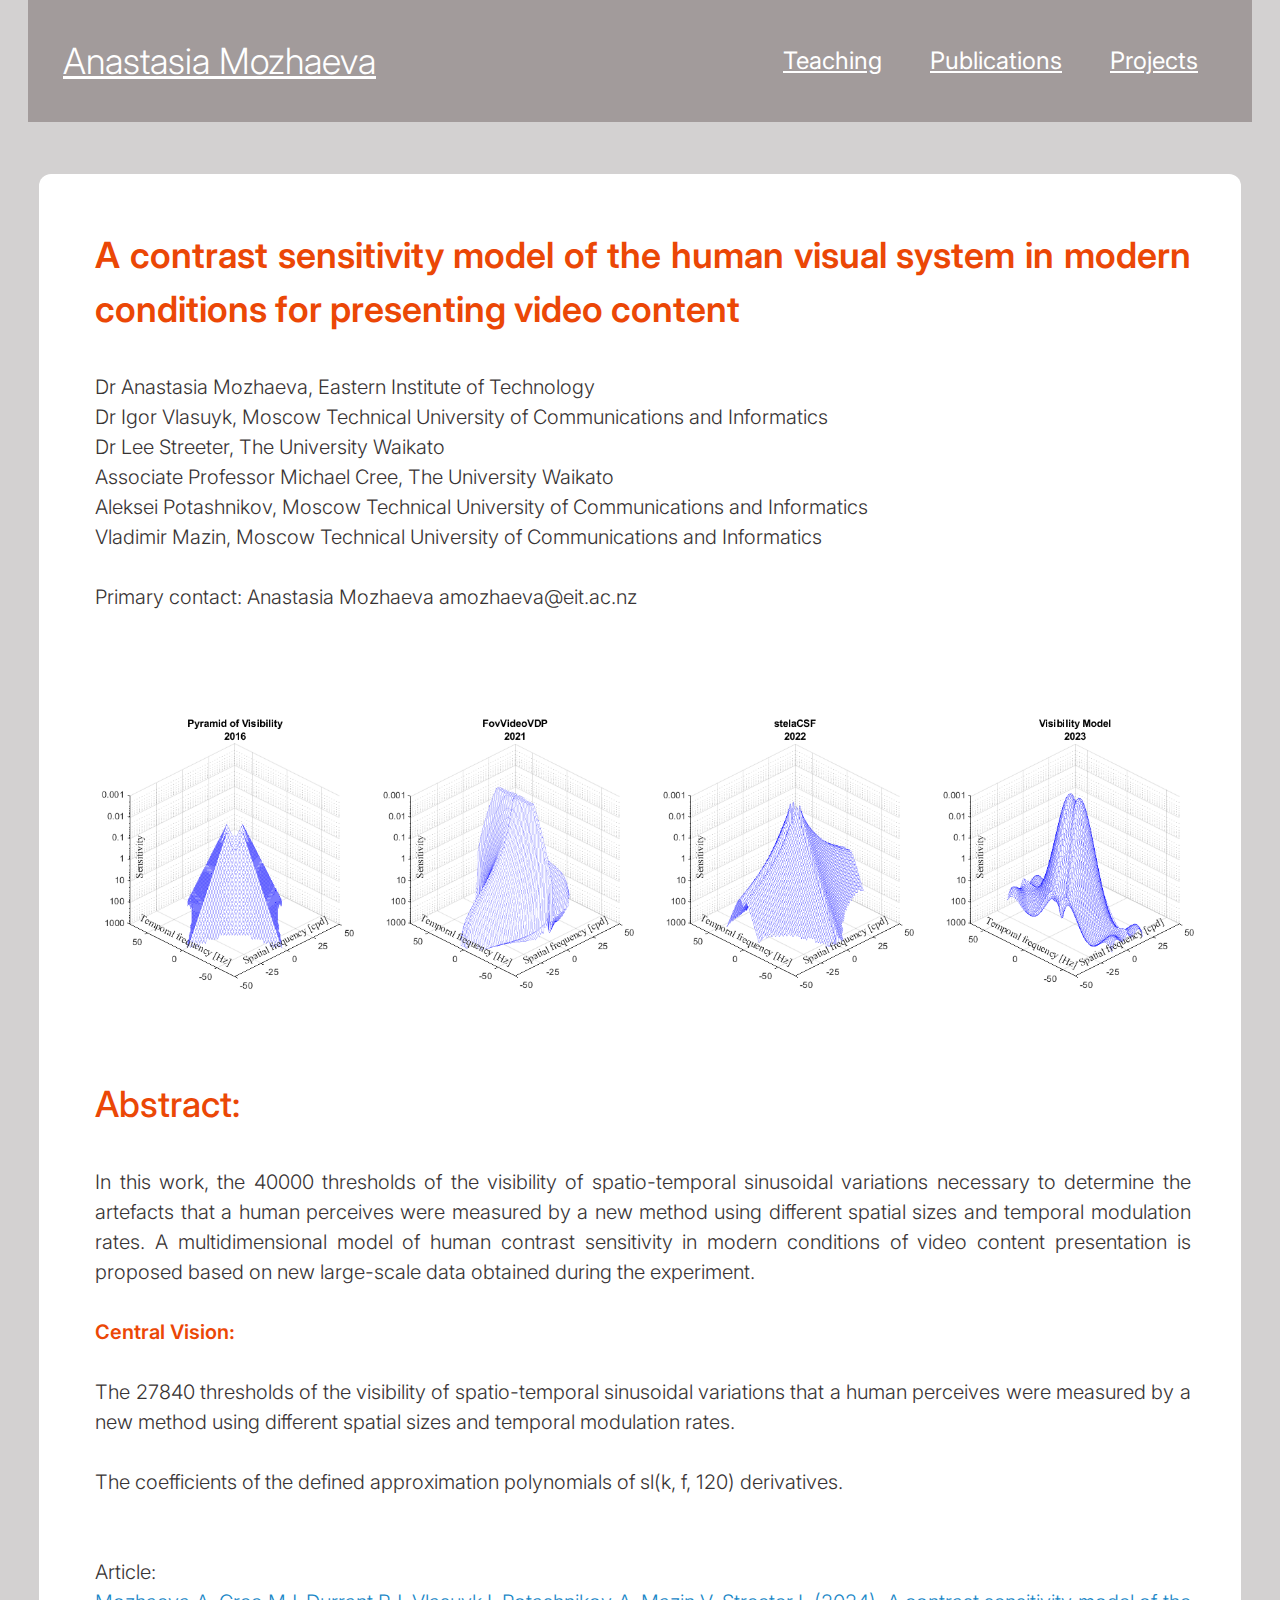
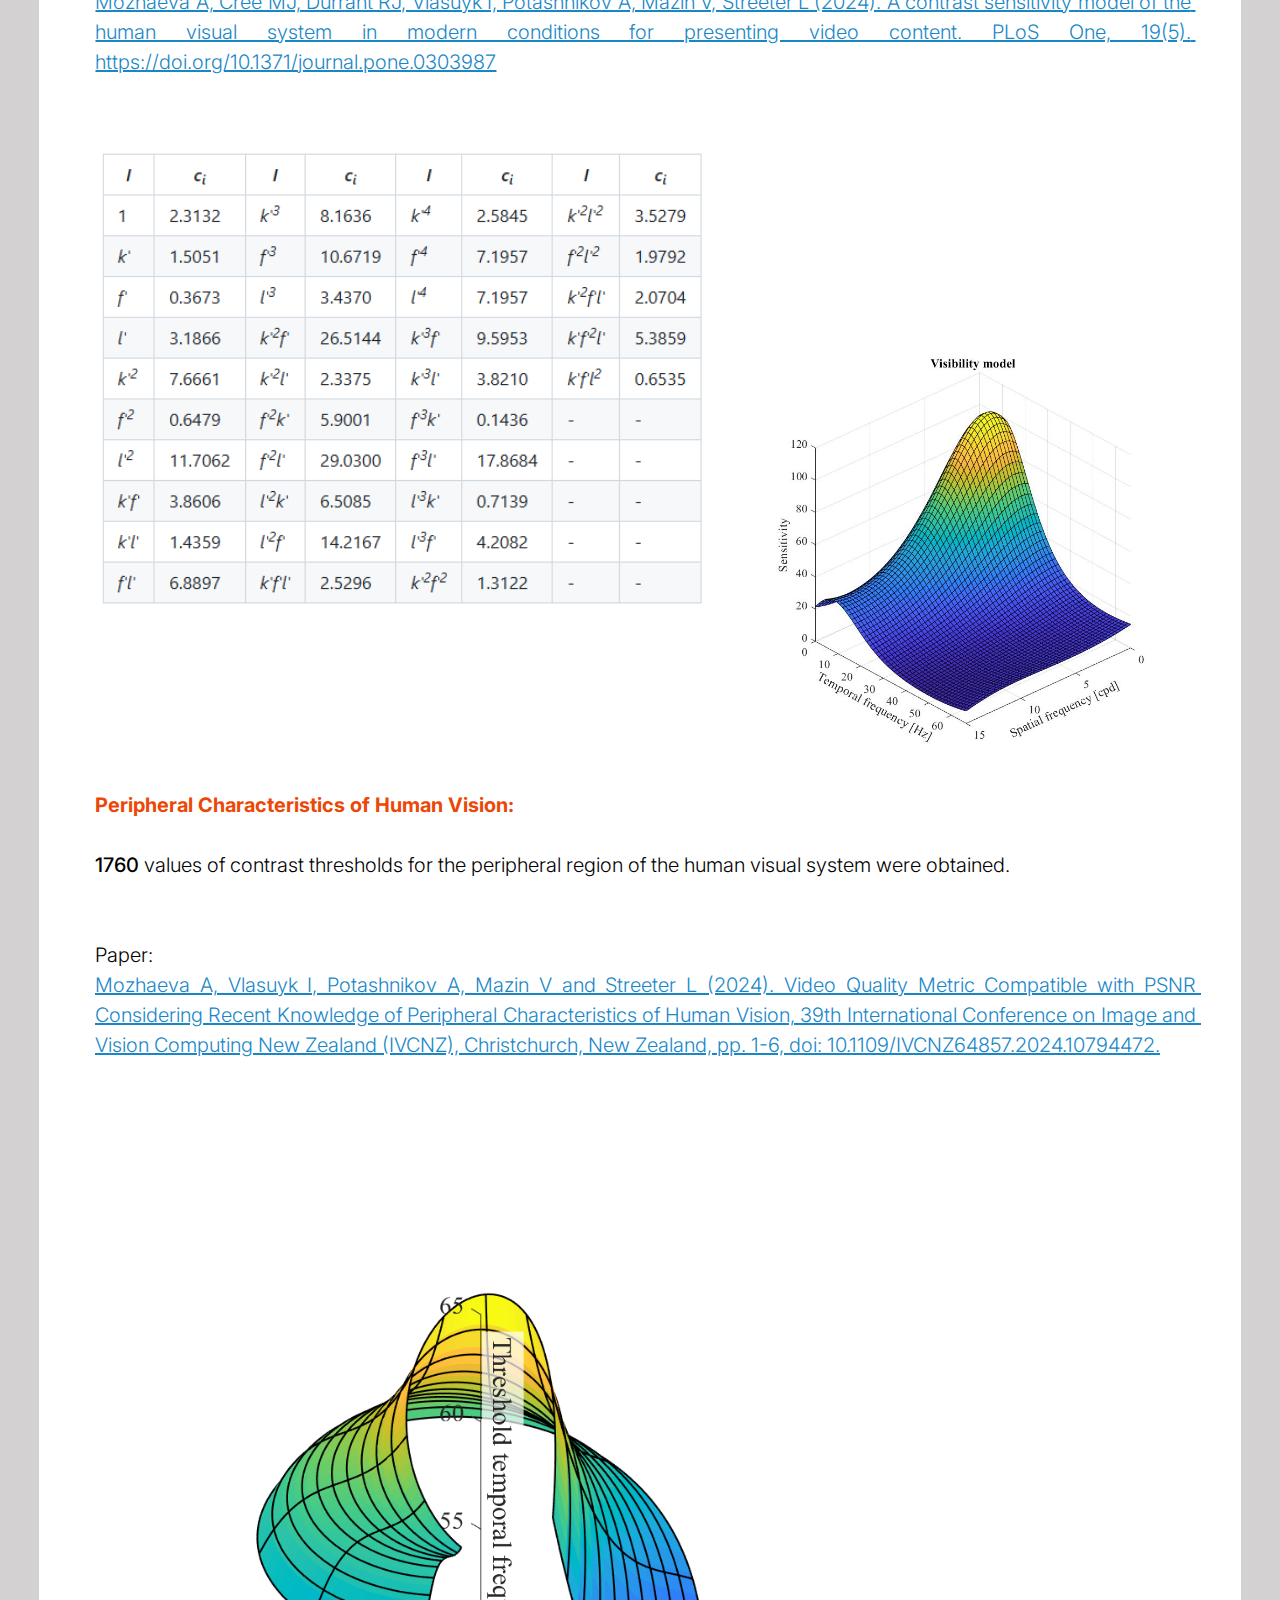
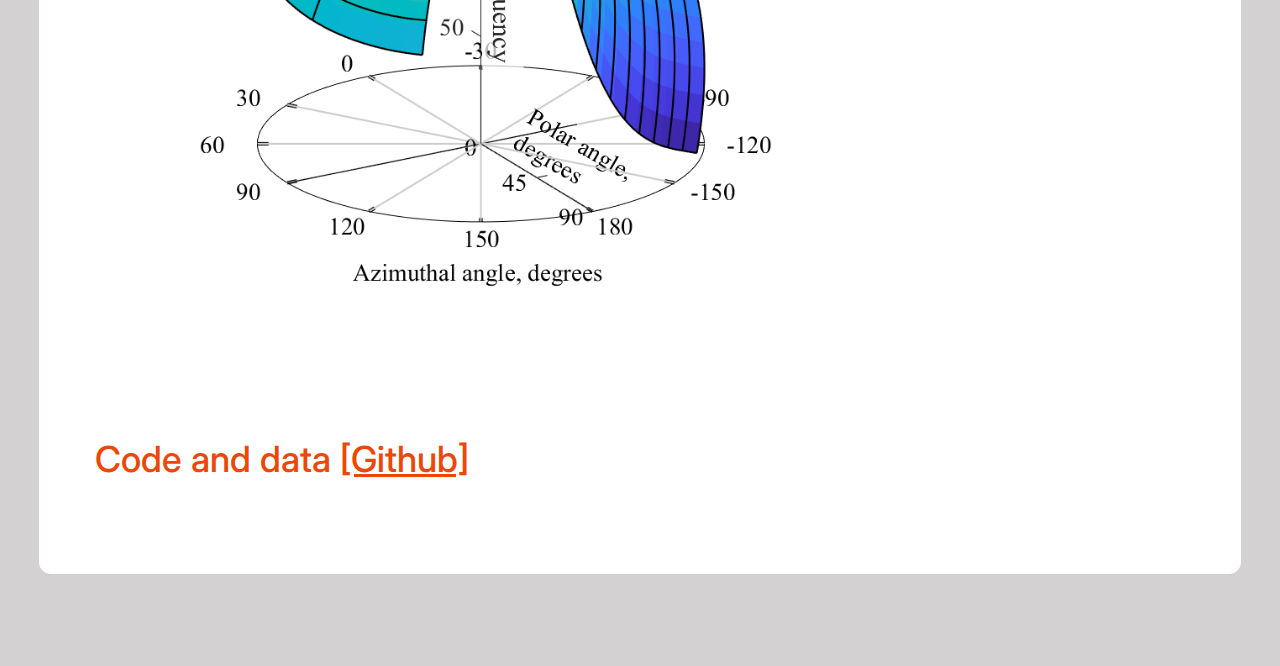
==== commit 2292d064: "Update contrastmodel.html" ====
--- a/contrastmodel.html
+++ b/contrastmodel.html
@@ -1,84 +1,130 @@
 <!DOCTYPE html>
-<!-- This site was created with figma.to.website. https://figma.to.website -->
-<!-- Last Published: Mon Mar 31 2025 04:57:18 GMT+0000 (Coordinated Universal Time) --><html lang="en" xml:lang="en"><head><meta charset="UTF-8">
-  <title>contrastmodel</title>
-  <link rel="canonical" href="https://kaitlin-b47g77disv.figweb.site/contrastmodel/"><meta name="description" content="Created with figma.to.website"><meta property="og:url" content="https://kaitlin-b47g77disv.figweb.site/contrastmodel/"><meta property="og:type" content="website"><meta property="og:title" content="contrastmodel"><meta property="og:description" content="Created with figma.to.website"><meta property="og:image:type" content="image/jpeg"><meta property="og:image:width" content="1200"><meta property="og:image:height" content="630"><meta property="og:image" content="https://kaitlin-b47g77disv.figweb.site/cdn-cgi/imagedelivery/s-dfVpmPR-aKHmwFNwAgnQ/kaitlin-b47g77disv.figweb.site-999ed3e73c022e6fae0d46a0c2c67fea0c50df3d/public"><meta name="twitter:title" content="contrastmodel"><meta name="twitter:description" content="Created with figma.to.website"><meta name="twitter:image:type" content="image/jpeg"><meta name="twitter:image:width" content="1200"><meta name="twitter:image:height" content="630"><meta name="twitter:image" content="https://kaitlin-b47g77disv.figweb.site/cdn-cgi/imagedelivery/s-dfVpmPR-aKHmwFNwAgnQ/kaitlin-b47g77disv.figweb.site-999ed3e73c022e6fae0d46a0c2c67fea0c50df3d/public"><meta name="twitter:card" content="summary_large_image"><meta name="viewport" content="width=device-width"><link rel="preconnect" href="https://fonts.googleapis.com">
-<link rel="preconnect" href="https://fonts.gstatic.com" crossorigin="">
-<script>window.F2W_REACTIONS=(()=>{const n=[];return{}})(),window.F2W_VARIABLES={"--Spacing-M":48},window.F2W_COLLECTION_VARS={"variable-collection":{"mode 1":{"--Spacing-M":48}}},window.F2W_COLLECTION_MODE_BPS={},window.F2W_COLOR_SCHEMES=void 0,window.F2W_LANGUAGES=void 0;
+<!-- This site was created by Dr Anastasia Mozhaeva -->
+<html lang="en" xml:lang="en">
+  
+<head>
+  <meta charset="UTF-8">
+  <title>Anastasia Mozhaeva - Computing Lecturer & Researcher</title>
+  <meta name="viewport" content="width=device-width, initial-scale=1.0">
+  <link rel="canonical" href="https://anastasiamozz.github.io/EIT/">
+  <meta name="description" content="Created by Dr Anastasia Mozhaeva">
+  <!-- Preload critical images -->
+  <link rel="preload" href="image/I1.jpg" as="image">
+
+  <meta property="og:url" content="https://anastasiamozz.github.io/EIT/">
+  <meta property="og:type" content="website">
+  <meta property="og:description" content="Created by Dr Anastasia Mozhaeva">
+  <meta property="og:image:type" content="image/jpeg">
+  <meta property="og:image:width" content="1200">
+  <meta property="og:image:height" content="630">
+  <meta property="og:image" content="https://github.com/anastasiamozz/EIT/blob/main/image/I1.jpg">
+
+
+  <link rel="preconnect" href="https://fonts.googleapis.com">
+  <link rel="preconnect" href="https://fonts.gstatic.com" crossorigin>
+  <link href="https://fonts.googleapis.com/css2?family=Inter:wght@300;400;500;600&display=swap" rel="stylesheet">
+  
+  <!-- This site was created by Dr A.Mozhaeva -->
+  <script>
+    window.F2W_REACTIONS=(()=>{const n=[];return{}})(),
+    window.F2W_VARIABLES={"--Spacing-M":48},
+    window.F2W_COLLECTION_VARS={"variable-collection":{"mode 1":{"--Spacing-M":48}}},
+    window.F2W_COLLECTION_MODE_BPS={},
+    window.F2W_COLOR_SCHEMES=void 0,
+    window.F2W_LANGUAGES=void 0;
+  </script>
+
+
 </script><script>var Ue=Object.defineProperty,Ke=Object.defineProperties,Ye=Object.getOwnPropertyDescriptors,H=Object.getOwnPropertySymbols,oe=Object.prototype.hasOwnProperty,ie=Object.prototype.propertyIsEnumerable,re=(r,n,o)=>n in r?Ue(r,n,{enumerable:!0,configurable:!0,writable:!0,value:o}):r[n]=o,w=(r,n)=>{for(var o in n||(n={}))oe.call(n,o)&&re(r,o,n[o]);if(H)for(var o of H(n))ie.call(n,o)&&re(r,o,n[o]);return r},V=(r,n)=>Ke(r,Ye(n)),se=(r,n)=>{var o={};for(var i in r)oe.call(r,i)&&n.indexOf(i)<0&&(o[i]=r[i]);if(r!=null&&H)for(var i of H(r))n.indexOf(i)<0&&ie.call(r,i)&&(o[i]=r[i]);return o},ae=(r,n,o)=>new Promise((i,l)=>{var a=p=>{try{c(o.next(p))}catch(f){l(f)}},d=p=>{try{c(o.throw(p))}catch(f){l(f)}},c=p=>p.done?i(p.value):Promise.resolve(p.value).then(a,d);c((o=o.apply(r,n)).next())});function I(r,n){return Math.round(r*n)/n}function q(r,n,o,i){let l=(r+(i||"")).toString().includes("%");if(typeof r=="string"?[r,n,o,i]=r.match(/(0?\.?\d+)%?\b/g).map(a=>Number(a)):i!==void 0&&(i=Number.parseFloat(i)),typeof r!="number"||typeof n!="number"||typeof o!="number"||r>255||n>255||o>255)throw new TypeError("Expected three numbers below 256");if(typeof i=="number"){if(!l&&i>=0&&i<=1)i=Math.round(255*i);else if(l&&i>=0&&i<=100)i=Math.round(255*i/100);else throw new TypeError(`Expected alpha value (${i}) as a fraction or percentage`);i=(i|256).toString(16).slice(1)}else i="";return(o|n<<8|r<<16|1<<24).toString(16).slice(1)+i}function F(r){return r.filter(le)}function le(r){return r!=null}function $(r){console.warn(r)}function W(r){return typeof r=="object"&&r.type==="VARIABLE_ALIAS"}function qe(r){if("a"in r){let o=I(r.a,100);if(o!==1)return`rgba(${r.r},${r.g},${r.b},${o})`}let n=q(r.r,r.g,r.b);return n[0]===n[1]&&n[2]===n[3]&&n[4]===n[5]?`#${n[0]}${n[2]}${n[4]}`:`#${n}`}function Ze(r){let{r:n,g:o,b:i,a:l=1}=r;return{r:I(n*255,1),g:I(o*255,1),b:I(i*255,1),a:l}}function R(r){return`${I(r,10)}px`}function Z(r){return`${I(r,10)}%`}function ue(r){switch(typeof r){case"object":if(W(r))return`var(${r.id})`;if("r"in r)return qe(Ze(r));case"string":case"number":case"boolean":default:return String(r)}}function z(r){return"T"+r}function Q(r,n,o){let i=Object.entries(n);if(!i.length)return"";let l=[r+" {",...i.filter(([,a])=>a!==void 0&&a!=="").map(([a,d])=>`  ${a}: ${d};`),"}"];return o&&(l=l.map(a=>o+a)),l.join(`
 `)}var Je={padding:"0",margin:"0"},et={a:{color:"inherit","text-decoration":"inherit"},input:{border:"none",font:"inherit",outline:"none","background-color":"inherit"},button:{"border-style":"none",width:"auto",overflow:"visible",background:"transparent",font:"inherit","background-color":"inherit","line-height":"normal",color:"inherit"},textarea:{font:"inherit","background-color":"inherit"},select:{font:"inherit","background-color":"inherit"},img:{display:"block"},picture:{display:"block"},video:{display:"block"},canvas:{display:"block"},svg:{display:"block"}},sn=Q("*",Je)+Object.entries(et).map(([r,n])=>Q(r,n)).join(`
-`),de=["appear","mousedown","mouseenter","mouseleave","mouseup","timeout","click","press","drag","keydown","hover"];function ce(r,n,o){if(o.direction==="LEFT"){if(n==="BOTTOM_LEFT"||n==="TOP_LEFT")return[{eltId:r,props:[{key:"left",from:"100%",to:"0%"}]}];if(n==="BOTTOM_RIGHT"||n==="TOP_RIGHT")return[{eltId:r,props:[{key:"translate",from:"100% 0px",to:"0px 0px"}]}];{let i=n==="CENTER"?"-50%":"0px";return[{eltId:r,props:[{key:"left",from:"100%",to:"50%"},{key:"translate",from:`0px ${i}`,to:`-50% ${i}`}]}]}}else if(o.direction==="RIGHT"){if(n==="BOTTOM_LEFT"||n==="TOP_LEFT")return[{eltId:r,props:[{key:"translate",from:"-100% 0px",to:"0px 0px"}]}];if(n==="BOTTOM_RIGHT"||n==="TOP_RIGHT")return[{eltId:r,props:[{key:"right",from:"100%",to:"0px"}]}];{let i=n==="CENTER"?"-50%":"0px";return[{eltId:r,props:[{key:"left",from:"0px",to:"50%"},{key:"translate",from:`-100% ${i}`,to:`-50% ${i}`}]}]}}else if(o.direction==="TOP")if(n==="BOTTOM_LEFT"||n==="BOTTOM_RIGHT"||n==="BOTTOM_CENTER"){let i=n==="BOTTOM_CENTER"?"-50%":"0px";return[{eltId:r,props:[{key:"translate",from:`${i} 100%`,to:`${i} 0px`}]}]}else return n==="TOP_LEFT"||n==="TOP_RIGHT"||n==="TOP_CENTER"?[{eltId:r,props:[{key:"top",from:"100%",to:"0px"}]}]:[{eltId:r,props:[{key:"top",from:"100%",to:"50%"},{key:"translate",from:"-50% 0%",to:"-50% -50%"}]}];else if(o.direction==="BOTTOM"){if(n==="BOTTOM_LEFT"||n==="BOTTOM_RIGHT"||n==="BOTTOM_CENTER")return[{eltId:r,props:[{key:"bottom",from:"100%",to:"0px"}]}];if(n==="TOP_LEFT"||n==="TOP_RIGHT"||n==="TOP_CENTER"){let i=n==="TOP_CENTER"?"-50%":"0px";return[{eltId:r,props:[{key:"translate",from:`${i} -100%`,to:`${i} 0px`}]}]}else return[{eltId:r,props:[{key:"top",from:"0px",to:"50%"},{key:"translate",from:"-50% -100%",to:"-50% -50%"}]}]}else console.warn("Unsupported transition:",o);return[]}function G(r){if(r)return(...n)=>{if(!r)return;let o=r;return r=void 0,o(...n)}}var tt=r=>r instanceof HTMLElement||r instanceof SVGElement;function nt(r,n){if(!r.parentElement)return;let o=new MutationObserver(i=>{for(let l of i.filter(a=>a.type==="childList"))for(let a of l.removedNodes)a===r&&(n?.(),o.disconnect())});o.observe(r.parentElement,{childList:!0})}function _(r,n){let o=new MutationObserver(i=>{for(let l of i.filter(a=>a.type==="childList"))for(let a of l.addedNodes)tt(a)&&a.matches(r)&&nt(a,n(a))});return o.observe(document,{childList:!0,subtree:!0}),()=>o.disconnect()}var pe=new Set(["youtube-video","vimeo-video","spotify-audio","jwplayer-video","videojs-video","wistia-video","cloudflare-video","hls-video","shaka-video","dash-video"]);function rt(r){return pe.has(r.tagName.toLowerCase())||r.tagName==="VIDEO"}function ot(r){if(r.tagName!=="IFRAME")return!1;let n=r.src;return(n.includes("youtube.com")||n.includes("youtube-nocookie.com"))&&n.includes("enablejsapi=1")}var D=class{constructor(r){this.iframe=r,this.info={},this.messageListener=null,this.loaded=new Promise(n=>{let o=()=>{this.iframe.removeEventListener("load",o),setTimeout(()=>{this.requestYoutubeListening()})};this.iframe.addEventListener("load",o),this.messageListener=i=>{if(i.source===this.iframe.contentWindow&&i.data){let l;try{l=JSON.parse(i.data)}catch(a){console.error("YoutubeController messageListener",a);return}l.event==="onReady"&&this.iframe.removeEventListener("load",o),l.info&&(Object.assign(this.info,l.info),n(!0))}},window.addEventListener("message",this.messageListener),this.requestYoutubeListening()})}sendYoutubeMessage(r){return ae(this,arguments,function*(n,o=[]){var i;yield this.loaded,(i=this.iframe.contentWindow)==null||i.postMessage(JSON.stringify({event:"command",func:n,args:o}),"*")})}requestYoutubeListening(){var r;(r=this.iframe.contentWindow)==null||r.postMessage(JSON.stringify({event:"listening"}),"*")}get muted(){return this.info.muted}get volume(){return this.info.volume}set muted(r){r?this.sendYoutubeMessage("mute"):this.sendYoutubeMessage("unMute")}get currentTime(){return this.info.currentTime}set currentTime(r){this.sendYoutubeMessage("seekTo",[r,!0])}get paused(){return this.info.playerState===2}play(){this.sendYoutubeMessage("playVideo")}pause(){this.sendYoutubeMessage("pauseVideo")}static from(r){return r.f2w_yt_controller||(r.f2w_yt_controller=new D(r))}};function S(r){if(rt(r))return r;if(ot(r))return D.from(r)}function fe(r){let n=S(r);return n?()=>(n.muted=!n.muted,()=>{n.muted=!n.muted}):()=>console.warn("Video element not recognized",r)}function me(r){let n=S(r);return n?()=>(n.muted=!0,()=>{n.muted=!1}):()=>console.warn("Video element not recognized",r)}function ge(r){let n=S(r);return n?()=>(n.muted=!1,()=>{n.muted=!0}):()=>console.warn("Video element not recognized",r)}function ye(r){let n=S(r);return n?()=>(n.play(),()=>n.pause()):()=>console.warn("Video element not recognized",r)}function Ee(r){let n=S(r);return n?()=>(n.pause(),()=>n.play()):()=>console.warn("Video element not recognized",r)}function he(r){let n=S(r);return n?()=>(n.paused?n.play():n.pause(),()=>{n.paused?n.play():n.pause()}):()=>console.warn("Video element not recognized",r)}function xe(r,n){let o=S(r);return o?()=>{o.currentTime=n}:()=>console.warn("Video element not recognized",r)}function be(r,n){let o=S(r);return o?()=>(o.currentTime+=n,()=>{o.currentTime-=n}):()=>console.warn("Video element not recognized",r)}function Te(r,n){let o=S(r);return o?()=>(o.currentTime-=n,()=>{o.currentTime+=n}):()=>console.warn("Video element not recognized",r)}function ve(){let r=navigator.userAgent;return r.includes("Safari")&&!r.includes("Chrome")}function Ce(r){return r==="absolute"||r==="fixed"}var it=ve();function U(r,n,o){r.animate(w({},n),{pseudoElement:o,iterations:1,duration:0,fill:"forwards"})}function J(r){return Object.fromEntries(r.map(n=>[n.camelKey,[n.from,n.to]]))}function K(r,n,o,i,l){let a=r.parentElement,d=getComputedStyle(r),c=getComputedStyle(a).display,p=c.endsWith("flex")||c.endsWith("grid"),f=Ce(d.position),b=n.map(s=>V(w({},s),{camelKey:s.key.startsWith("--")?s.key:s.key.replace(/-([a-z])/g,(T,A)=>A.toUpperCase())})),C={},E=b.filter(s=>s.pseudo?!1:s.key.startsWith("--f2w-attr-")?(C[s.key.slice(11)]=s.to,!1):!0),u=J(E),x=J(b.filter(s=>s.pseudo==="::before")),N=J(b.filter(s=>s.pseudo==="::after")),m;u.display&&(u.display[0]==="none"?r.style.display=String(u.display[1]):u.display[1]==="none"&&p&&!f&&(r.style.display="none"),m=String(u.display[1]),delete u.display),it&&(Ne(r,u,"overflow"),Ne(r,u,"rowGap","gridRowGap"));let g=+getComputedStyle(r).getPropertyValue("--f2w-order");if(u["--f2w-order"]){let s=u["--f2w-order"][1];g=s===void 0?NaN:+s,isNaN(g)||r.style.setProperty("--f2w-order",String(g)),delete u["--f2w-order"]}if(isNaN(g)||l.add(a),u["--f2w-img-src"]){let s=r.f2w_image_lazy_loader,T=u["--f2w-img-src"][1];s||(r.f2w_image_lazy_loader=s=new Image,s.decoding="sync",s.onload=()=>{r.decoding="sync",r.setAttribute("src",T),delete r.f2w_image_lazy_loader}),s.src=T,delete u["--f2w-img-src"]}u.$innerHTML&&(r.innerHTML=String(u.$innerHTML[1]),delete u.$innerHTML);for(let[s,T]of Object.entries(C))r.setAttribute(s,String(T));if(u.left&&u.right){if(u.left[1]==="revert"&&u.right[0]==="revert"){let{right:s}=a.getBoundingClientRect(),{right:T}=r.getBoundingClientRect(),A=R(s-T);U(r,{left:"revert",right:A}),delete u.left,u.right[0]=A}else if(u.left[0]==="revert"&&u.right[1]==="revert"){let{left:s}=a.getBoundingClientRect(),{left:T}=r.getBoundingClientRect(),A=R(T-s);U(r,{right:"revert",left:A}),delete u.right,u.left[0]=A}}if(u.top&&u.bottom){if(u.top[1]==="revert"&&u.bottom[0]==="revert"){let{bottom:s}=a.getBoundingClientRect(),{bottom:T}=r.getBoundingClientRect(),A=R(s-T);U(r,{top:"revert",bottom:A}),delete u.top,u.bottom[0]=A}else if(u.top[0]==="revert"&&u.bottom[1]==="revert"){let{top:s}=a.getBoundingClientRect(),{top:T}=r.getBoundingClientRect(),A=R(T-s);U(r,{bottom:"revert",top:A}),delete u.bottom,u.top[0]=A}}u.backgroundImage&&E.filter(s=>s.key.startsWith("background-")).forEach(s=>{r.style.setProperty(s.key,String(s.to)),delete u[s.camelKey]});for(let[s,T]of[["before",x],["after",N]])T.display&&(T.display[1]==="none"?(r.classList.remove(s+"-visible"),r.classList.add(s+"-hidden")):(r.classList.remove(s+"-hidden"),r.classList.add(s+"-visible")));let y=(s,T,A=!1)=>{if(!(!A&&!Object.keys(s).length))return r.animate(w({easing:o},s),{pseudoElement:T,iterations:1,duration:i,fill:"both"})},h=y(u,void 0,!!m);m&&h.finished.then(()=>{r.style.display=m}),y(x,"::before"),y(N,"::after")}var Ne=(r,n,...o)=>{let i=o.find(l=>l in n);!i||(r.style[o[0]]=String(n[i][1]),delete n[i])},Pe=()=>window.F2W_REACTIONS,j=()=>window.F2W_VARIABLES,st=()=>window.F2W_COLLECTION_MODE_BPS,Oe=r=>{var n,o;return(o=(n=window.F2W_COLLECTION_VARS)==null?void 0:n[r])!=null?o:{}},at=(r,n)=>Oe(r)[n];function _e(r,n){j()[r]=n;let o=ue(n);document.body.style.setProperty(r,o);let i=`data${r.slice(1)}`;document.body.hasAttribute(i)&&document.body.setAttribute(i,o),document.dispatchEvent(new CustomEvent("f2w-set-variable",{detail:{id:r,value:n,str:o}}))}function X(r,n){var o;document.body.setAttribute(`data-${r}`,n);let i=(o=at(r,n))!=null?o:{};for(let[l,a]of Object.entries(i))_e(l,a)}function lt(r,n){X(r,n),ke(r,n)}function ke(r,n){var o,i;if((o=window.F2W_COLOR_SCHEMES)!=null&&o.includes(r))localStorage?.setItem(We,n);else if((i=window.F2W_LANGUAGES)!=null&&i.includes(r)){localStorage?.setItem(ze,n);let l=Array.from(document.head.querySelectorAll('link[rel="alternate"]')).find(a=>a.hreflang===n);l&&history.replaceState(null,"",new URL(l.href).pathname)}}function v(r){return typeof r=="number"?r:typeof r=="boolean"?r?1:0:typeof r=="string"?parseFloat(r):0}function O(r){return String(r)}function M(r){return typeof r=="string"?r==="true":!!r}function B(r,n){var o,i;if(r===void 0)return!1;if(W(r))return B(j()[r.id]);if(typeof r=="object"&&"expressionArguments"in r){let l=r.expressionArguments.map(d=>d.value).filter(d=>d!==void 0).map(d=>B(d,n)),a=(i=(o=r.expressionArguments[0])==null?void 0:o.resolvedType)!=null?i:"STRING";switch(r.expressionFunction){case"ADDITION":return a==="FLOAT"?l.map(v).reduce((d,c)=>d+c):l.map(O).reduce((d,c)=>d+c);case"SUBTRACTION":if(l.length!==2)throw new Error("Invalid expression");return v(l[0])-v(l[1]);case"DIVISION":if(l.length!==2)throw new Error("Invalid expression");return v(l[0])/v(l[1]);case"MULTIPLICATION":return l.map(v).reduce((d,c)=>d*c);case"NEGATE":if(l.length!==1)throw new Error("Invalid expression");return-v(l[0]);case"GREATER_THAN":if(l.length!==2)throw new Error("Invalid expression");return v(l[0])>v(l[1]);case"GREATER_THAN_OR_EQUAL":if(l.length!==2)throw new Error("Invalid expression");return v(l[0])>=v(l[1]);case"LESS_THAN":if(l.length!==2)throw new Error("Invalid expression");return v(l[0])<v(l[1]);case"LESS_THAN_OR_EQUAL":if(l.length!==2)throw new Error("Invalid expression");return v(l[0])<=v(l[1]);case"EQUALS":if(l.length!==2)throw new Error("Invalid expression");return a==="FLOAT"?v(l[0])===v(l[1]):a==="BOOLEAN"?M(l[0])===M(l[1]):O(l[0])===O(l[1]);case"NOT_EQUAL":if(l.length!==2)throw new Error("Invalid expression");return a==="FLOAT"?v(l[0])!==v(l[1]):a==="BOOLEAN"?M(l[0])!==M(l[1]):O(l[0])!==O(l[1]);case"AND":if(l.length!==2)throw new Error("Invalid expression");return M(l[0])&&M(l[1]);case"OR":if(l.length!==2)throw new Error("Invalid expression");return M(l[0])||M(l[1]);case"NOT":if(l.length!==1)throw new Error("Invalid expression");return!M(l[0]);case"VAR_MODE_LOOKUP":default:return console.warn(`Expression not implemented yet: ${r.expressionFunction}`),!1}}else return r}function te(r,n,o){let i=r.map(l=>ut(l,n,o));return(l,a)=>{let d=i.map(c=>c(l,a)).filter(c=>!!c);if(d.length)return(c,p)=>d.forEach(f=>f(c,p))}}function ut(r,n,o){for(;r.type==="ALIAS";)r=Pe()[r.alias];let i=dt(r,n,o);return l=>{if(r.type!=="ANIMATE"&&o==="drag"){let a=l.detail;if(!a.handled)return a.handled=!0,i(l)}if(!L){if(r.type==="ANIMATE"&&r.rootId){let a=document.getElementById(r.rootId);if(a!=null&&a.parentElement){let d=G(i(l));if(d){let c=a?.parentElement;for(;c&&((c.f2w_reset||(c.f2w_reset=[])).push(d),c=c.parentElement,c?.tagName!=="BODY"););}return d}}return i(l)}}}function dt(action,bound,trigger){var e,t;switch(action.type){case"BACK":return()=>{var r;return((r=window.F2W_PREVIEW_BACK)!=null?r:history.back)()};case"JS":return()=>eval(action.code);case"URL":return()=>{action.openInNewTab?window.open(action.url,"_blank"):window.F2W_PREVIEW_NAVIGATE?window.F2W_PREVIEW_NAVIGATE(action.url):location.assign(action.url)};case"SET_VARIABLE":let{variableId,variableValue}=action;if(variableId&&variableValue?.value!==void 0)return()=>_e(variableId,B(variableValue.value,variableId));break;case"SET_VARIABLE_MODE":let{variableCollectionName,variableModeName}=action;if(variableCollectionName&&variableModeName)return()=>lt(variableCollectionName,variableModeName);break;case"CONDITIONAL":let blocks=action.conditionalBlocks.map(r=>{let n=te(r.actions,bound,trigger),{condition:o}=r;return{test:o?()=>M(B(o.value)):()=>!0,run:n}});return()=>{let r=[];for(let n of blocks)if(n.test()){let o=n.run();o&&r.push(o);break}if(r.length)return n=>r.forEach(o=>o(n))};case"KEY_CONDITION":let run=te(action.actions,bound,trigger),keyCode=action.keyCodes[0],shiftKey=action.keyCodes.slice(1).includes(16),ctrlKey=action.keyCodes.slice(1).includes(17),altKey=action.keyCodes.slice(1).includes(18),metaKey=action.keyCodes.slice(1).includes(91);return r=>{if(r instanceof KeyboardEvent){if(r.keyCode!==keyCode||r.ctrlKey!==ctrlKey||r.altKey!==altKey||r.metaKey!==metaKey||r.shiftKey!==shiftKey)return;r.preventDefault(),r.stopPropagation(),run(r)}};case"CLOSE_OVERLAY":{if(action.self)return r=>{var n,o;return(o=(n=r?.target)==null?void 0:n.f2w_close)==null?void 0:o.call(n)};if(action.overlayId){let r=document.getElementById(action.overlayId);if(!r)break;return()=>{var n;return(n=r.f2w_close)==null?void 0:n.call(r)}}break}case"SCROLL_TO":if(!action.destinationId)break;let elt=document.getElementById(action.destinationId);if(!elt)break;return r=>{var n;r?.currentTarget instanceof HTMLAnchorElement&&r?.preventDefault(),elt.scrollIntoView({behavior:(n=action.transition)!=null&&n.type?"smooth":"instant"})};case"OVERLAY":if(!action.destinationId)break;let overlay=document.getElementById(action.destinationId);if(!overlay)break;let modal=Array(...overlay.children).find(r=>r.tagName!=="TEMPLATE");if(!modal)break;let{transition,overlayPositionType,overlayRelativePosition}=action,duration=Math.round(1e3*((e=transition?.duration)!=null?e:0)),animations=[{eltId:action.destinationId,props:[{key:"visibility",from:"hidden",to:"visible"},{key:"opacity",from:"0",to:"1"}]}];return overlayPositionType==="MANUAL"?()=>{var r,n,o;if(trigger==="hover"){let d=(r=bound.f2w_mouseleave_remove)==null?void 0:r.call(bound);if(d){let c=p=>{Me(p,bound)&&Me(p,modal)&&(d(),document.removeEventListener("mousemove",c))};document.addEventListener("mousemove",c)}}let i=animations.slice(0),l=R(bound.getBoundingClientRect().left+((n=overlayRelativePosition?.x)!=null?n:0)),a=R(bound.getBoundingClientRect().top+((o=overlayRelativePosition?.y)!=null?o:0));return modal.style.setProperty("left",l),modal.style.setProperty("top",a),transition?.type==="MOVE_IN"&&(transition.direction==="LEFT"?i.push({eltId:modal.id,props:[{key:"left",from:"100%",to:l}]}):transition.direction==="RIGHT"?i.push({eltId:modal.id,props:[{key:"left",from:"0px",to:l},{key:"translate",from:"-100% 0px",to:"0px 0px"}]}):transition.direction==="TOP"?i.push({eltId:modal.id,props:[{key:"top",from:"100%",to:a}]}):transition.direction==="BOTTOM"&&i.push({eltId:modal.id,props:[{key:"top",from:"0px",to:a},{key:"translate",from:"0px -100%",to:"0px 0px"}]})),ee(i,transition?.easing,duration,bound,trigger,`${trigger}(manual_overlay)`,overlay)()}:(transition?.type==="MOVE_IN"?animations.push(...ce(modal.id,overlayPositionType,transition)):transition!=null&&transition.type&&console.warn("Unsupported transition:",transition),ee(animations,transition?.easing,duration,bound,trigger,`${trigger}(overlay)`,overlay));case"ANIMATE":{let{animations:r,transition:n,rootId:o,reset:i}=action,l=Math.round(1e3*((t=n?.duration)!=null?t:0)),a=ee(r,n?.easing,l,bound,trigger,i?`${trigger}(+reset)`:trigger);return i&&o?(d,c)=>{let p=document.getElementById(o);if(p){let{f2w_reset:f}=p;f!=null&&f.length&&(delete p.f2w_reset,f.reverse().forEach(b=>b(void 0,!0)))}return a(d,c)}:a}case"UPDATE_MEDIA_RUNTIME":{if(!action.destinationId)break;let r=document.getElementById(action.destinationId);if(!r)break;switch(action.mediaAction){case"MUTE":return me(r);case"UNMUTE":return ge(r);case"TOGGLE_MUTE_UNMUTE":return fe(r);case"PLAY":return ye(r);case"PAUSE":return Ee(r);case"TOGGLE_PLAY_PAUSE":return he(r);case"SKIP_BACKWARD":return Te(r,action.amountToSkip);case"SKIP_FORWARD":return be(r,action.amountToSkip);case"SKIP_TO":return xe(r,action.newTimestamp)}}default:return()=>console.warn("Action not implemented yet: "+action.type)}return()=>{}}var Ae=9999;function ee(r,n="linear",o,i,l,a,d){return c=>{let p=r;d&&(document.body.parentElement.style.overflow="hidden",p=[{eltId:d.id,props:[{key:"z-index",from:0,to:Ae++}]},...p]);let f=k(p,n,o,i,l,a,c),b=G((C,E)=>{d&&(Ae--,document.body.parentElement.style.overflow=""),k(f,n,E?0:o,i,l,`${a}(revert)`)});return d&&(d.f2w_close=b),b}}var we=new Map;function k(r,n,o,i,l,a,d){var c,p,f;let b=[],C=new Set;if(l==="drag")return ct(r,n,o,i,d.detail),[];for(let{eltId:E,altId:u,props:x,reactions:N}of r){let m=document.getElementById(E);if(!m){let g=we.get(E);g&&(m=document.getElementById(g))}if(!m){$(`Can't find element for id: ${E}`);continue}if(u){let g=document.getElementById(u);if(!g){let s=document.getElementById(z(u));if(!s){$(`Can't find template for id: ${u}`);continue}g=((c=s.content)==null?void 0:c.cloneNode(!0)).querySelector("*")}let{f2w_mouseup:y}=m,h=(p=m.f2w_mouseleave_remove)==null?void 0:p.call(m);if(h&&He(g,h),y&&g.addEventListener("mouseup",y),(h||y)&&Be(g),Fe(g,!0,o),o)m.insertAdjacentElement("afterend",g),K(m,[{key:"display",from:getComputedStyle(m).display,to:"none"}],n,o,C),K(g,[{key:"opacity",from:0,to:"revert-layer"},{key:"display",from:"none",to:"revert-layer"}],n,o,C);else{m.parentElement.replaceChild(g,m);let s=document.getElementById(z(E));s||(s=document.createElement("template"),s.id=z(E),s.innerHTML=m.outerHTML,g.insertAdjacentElement("afterend",s)),we.set(E,g.id)}b.push({eltId:g.id,altId:m.id}),isNaN(+getComputedStyle(g).getPropertyValue("--f2w-order"))||C.add(g.parentElement)}else{let g=(x||[]).map(h=>{let s=Re(m,h.key,h.from),T=Re(m,h.key,h.to);return{key:h.key,pseudo:h.pseudo,from:s,to:T}}).filter(h=>h.from!==h.to);K(m,g,n,o,C),N&&(l!=="hover"&&((f=m.f2w_mouseleave_remove)==null||f.call(m)),N.forEach(h=>De(m,h.type,h.to,o)));let y={eltId:E,props:g.map(h=>{let s={key:h.key,from:h.to,to:h.from};return h.pseudo&&(s.pseudo=h.pseudo),s})};N&&(y.reactions=N.map(h=>({type:h.type,from:h.to,to:h.from}))),b.push(y)}}for(let E of C){let u=Array.from(E.children).map((N,m)=>({it:N,i:m})),x=!1;u.sort((N,m)=>{let g=+(getComputedStyle(N.it).getPropertyValue("--f2w-order")||"99999"),y=+(getComputedStyle(m.it).getPropertyValue("--f2w-order")||"99999");return g-y}).forEach((N,m)=>{x?E.appendChild(N.it):x=m!==N.i})}return b}function Be(r){let n=r;for(;n;)n.classList.remove("pointer-events-none"),n=n.parentElement}function ct(r,n,o,i,l){if(l.handled)return;let a=i.getBoundingClientRect(),d=k(r.filter(u=>u.props).map(({eltId:u,props:x})=>({eltId:u,props:x})),"linear",0,i,"click","drag_start(tmp)"),c=i.getBoundingClientRect(),p=c.left-a.left,f=c.top-a.top,b=Math.sqrt(p*p+f*f);k(d,"linear",0,i,"click","drag_start(tmp undo)");let{x:C,y:E}=ne(l.start,l.end);if(C>0&&p>0||C<0&&p<0||p===0&&(E>0&&f>0||E<0&&f<0)){l.handled=!0;let u=r.map(m=>{var g;return V(w({},m),{swapped:!1,props:(g=m.props)==null?void 0:g.map(y=>V(w({},y),{curr:y.from}))})}),x=m=>{let{x:g,y}=ne(m.start,m.end),h=(g*p+y*f)/b;return Math.max(0,Math.min(100,100*h/b))},N=m=>{m.end.preventDefault(),m.end.stopPropagation();let g=x(m);k(F(u.map(y=>{let h=y,{reactions:s}=h,T=se(h,["reactions"]);if(y.props)return V(w({},T),{props:y.props.map(A=>{let je=yt(A,g),Ge=A.curr;return A.curr=je,V(w({},A),{from:Ge,to:je})})});if(y.altId){if(g<50&&y.swapped)return y.swapped=!1,{altId:y.eltId,eltId:y.altId};if(g>=50&&!y.swapped)return y.swapped=!0,T}})),"linear",0,i,"click","dragging")};N(l),i.f2w_drag_listener=m=>{if(N(m),m.finished){let g=x(m);k(F(u.map(y=>{if(y.props){let h=g<50?void 0:y.reactions;return{eltId:y.eltId,props:y.props.map(s=>V(w({},s),{from:s.curr,to:g<50?s.from:s.to})),reactions:h}}if(y.altId){if(g<50&&y.swapped)return y.swapped=!1,{altId:y.eltId,eltId:y.altId};if(g>=50&&!y.swapped)return y.swapped=!0,y}})),n,o,i,"click","drag_end")}}}}function Re(r,n,o){return o!=="$current"?o:getComputedStyle(r).getPropertyValue(n)}function Fe(r,n=!1,o=0){for(let i of de)for(let l of pt(r,`[data-reaction-${i}]`,n))De(l,i,l.getAttribute(`data-reaction-${i}`),o)}function pt(r,n,o=!1){let i=[...r.querySelectorAll(n)];return o&&r.matches(n)&&i.unshift(r),i}function De(r,n,o="",i=0){var l;if(!o&&n!=="hover"){mt(r,n);return}let a=0;if(o[0]==="T"){let f=o.indexOf("ms");a=parseFloat(o.slice(1,f))||0,o=o.slice(f+3)}let d=Pe(),c=F(o.split(",").map(f=>d[f])),p=te(c,r,n);if(n==="timeout"){ft(r,()=>p(),a+i);return}if(Be(r),n==="press"){let f,b=()=>{f?.(),f=void 0};r.f2w_mouseup=b,Y(r,"mousedown",C=>{f?.(),f=p(C)},n,P(r,"mouseup",b))}else if(n==="drag")Y(r,"dragging",f=>{p(f)},n);else if(n==="hover"){let f,b=N=>{f||(f=G(p(N)))},C=(l=r.f2w_mouseleave_remove)==null?void 0:l.call(r),E=()=>{f?.(),f=void 0,C?.()},u=setTimeout(()=>{r.matches(":hover")&&b()},i),x=He(r,E,u);Y(r,"mouseenter",b,n,x)}else n==="keydown"&&!r.getAttribute("tabindex")&&r.setAttribute("tabindex","-1"),n==="appear"&&Et.observe(r),Y(r,n,f=>{n!=="keydown"&&f.stopPropagation(),a?setTimeout(()=>p(f),a):p(f)},n)}function He(r,n,o=0){let i=P(r,"mouseleave",n),l=()=>(i(),clearTimeout(o),r.f2w_mouseleave===n&&delete r.f2w_mouseleave,r.f2w_mouseleave_remove===l&&delete r.f2w_mouseleave_remove,n);return r.f2w_mouseleave=n,r.f2w_mouseleave_remove=l}function Me({clientX:r,clientY:n},o){let{top:i,left:l,right:a,bottom:d}=o.getBoundingClientRect();return r>a+2||r<l-2||n>d+2||n<i-2}function $e(r){return`f2w_cleanup_${r}`}function ft(r,n,o){var i;let l=setTimeout(n,o);(i=r.f2w_cleanup_timeout)==null||i.call(r),r.f2w_cleanup_timeout=()=>{delete r.f2w_cleanup_timeout,clearTimeout(l)}}function mt(r,n){var o;let i=$e(n);(o=r[i])==null||o.call(r)}function Y(r,n,o,i,...l){var a;let d=[...l,P(r,n,o)],c=$e(i);(a=r[c])==null||a.call(r),r[c]=()=>{delete r[c],d.forEach(p=>p())}}function P(r,n,o,i){let l=a=>{!r.isConnected||o(a)};return r.addEventListener(n,l,i),()=>{r.removeEventListener(n,l,i)}}var We="f2w-color-scheme",ze="f2w-lang";if(window.F2W_THEME_SWITCH=r=>{var n;return(n=window.F2W_COLOR_SCHEMES)==null?void 0:n.forEach(o=>X(o,r))},window.F2W_COLOR_SCHEMES){let r=matchMedia("(prefers-color-scheme: dark)").matches?"dark":"light",n=localStorage==null?void 0:localStorage.getItem(We);_("body",()=>{var o,i;let l=document.body.getAttribute("data-preview-theme"),a=(o=l??n)!=null?o:r;(i=window.F2W_THEME_SWITCH)==null||i.call(window,a)})}if(window.F2W_LANGUAGES){let r=localStorage==null?void 0:localStorage.getItem(ze);_("body",()=>{var n,o,i;let l=Array.from(document.head.querySelectorAll('link[rel="alternate"]'));l.length===0||l.some(d=>d.getAttribute("hreflang")==="x-default"&&d.getAttribute("href")===window.location.href)||(r=document.documentElement.lang);let a=(o=(n=document.head.querySelector('link[rel="canonical"]'))==null?void 0:n.href)==null?void 0:o.endsWith("/404/");(i=window.F2W_LANGUAGES)==null||i.forEach(d=>{var c;let p=Object.fromEntries(Object.entries(Oe(d)).map(([b])=>[b.toLowerCase(),b])),f=[...navigator.languages];r&&f.unshift(r);for(let b of f){b=b.toLowerCase();let C=b.split("-")[0],E=(c=p[b])!=null?c:p[C];if(E){X(d,E),a||ke(d,E);break}}})})}var Se={},gt=Object.fromEntries(Object.entries(st()).map(([r,n])=>[r,Object.entries(n).map(([o,{minWidth:i}])=>({name:o,minWidth:i}))]));function Ve(){var r;let n=((r=window.visualViewport)==null?void 0:r.width)||window.innerWidth;for(let[o,i]of Object.entries(gt)){let l=[...i],a=l.splice(0,1)[0].name;for(let{name:d,minWidth:c}of l)n>=c&&(a=d);a!==Se[o]&&(X(o,a),Se[o]=a)}}var L=!1;_("body",()=>{let r,n=!1;P(document,"mousedown",o=>{r=o,L=!1}),P(document,"mousemove",o=>{var i,l,a;if(r&&ne(r,o).dist>2){let d={start:r,end:o};L?(a=(l=r.target)==null?void 0:l.f2w_drag_listener)==null||a.call(l,d):((i=r.target)==null||i.dispatchEvent(new CustomEvent("dragging",{detail:d})),L=!0,n=!0)}}),P(document,"mouseup",o=>{var i,l;r&&L&&((l=(i=r.target)==null?void 0:i.f2w_drag_listener)==null||l.call(i,{start:r,end:o,finished:!0})),r=void 0,L=!1}),P(document,"mouseup",o=>{var i,l;r&&L&&((l=(i=r.target)==null?void 0:i.f2w_drag_listener)==null||l.call(i,{start:r,end:o,finished:!0})),r=void 0,L=!1}),P(document,"click",o=>{n&&(n=!1,o.preventDefault(),o.stopPropagation())},{capture:!0}),Ve(),window.addEventListener("resize",Ve)}),addEventListener("DOMContentLoaded",()=>Fe(document)),addEventListener("DOMContentLoaded",()=>{if("mediumZoom"in window){let r=mediumZoom("[data-zoomable]");r.on("open",n=>{let o=getComputedStyle(n.target).objectFit,i=n.detail.zoom.getZoomedImage();o&&i&&(i.style.objectFit=o)}),r.on("closed",n=>{let o=n.detail.zoom.getZoomedImage();o.style.objectFit=""})}});function Ie(r){return r.endsWith("px")||r.endsWith("%")||r.startsWith("calc")}function Le(r){return r.startsWith("calc")?r.slice(4):r}function yt({from:r,to:n},o){if(r===n)return n;if(typeof r=="number"&&typeof n=="number")return r+(n-r)*(o/100);if(typeof r=="string"&&typeof n=="string"){if(r==="none"||n==="none"||r==="auto"||n==="auto")return o<50?r:n;if(r.endsWith("px")&&n.endsWith("px")){let i=parseFloat(r),l=parseFloat(n);return R(i+(l-i)*(o/100))}if(r.endsWith("%")&&n.endsWith("%")){let i=parseFloat(r),l=parseFloat(n);return Z(i+(l-i)*(o/100))}if(Ie(r)&&Ie(n)){let i=Le(r),l=Le(n);return`calc(${i} + (${l} - ${i}) * ${o/100})`}if(r.startsWith("rgb")&&n.startsWith("rgb")){let i=r.match(/\d+/g).map(Number),l=n.match(/\d+/g).map(Number);return`rgb(${i.map((a,d)=>a+(l[d]-a)*(o/100)).join(",")})`}}return o<50?r:n}function ne(r,n){let o=n.clientX-r.clientX,i=n.clientY-r.clientY;return{x:o,y:i,dist:Math.sqrt(Math.pow(o,2)+Math.pow(i,2))}}_("[data-bound-characters]",r=>{let n=()=>{let o=r.getAttribute("data-bound-characters"),i=O(B(j()[o]));i!==r.textContent&&(r.textContent=i)};return n(),document.addEventListener("f2w-set-variable",n),()=>document.removeEventListener("f2w-set-variable",n)}),_("[data-bound-visible]",r=>{let n=()=>{let o=r.getAttribute("data-bound-visible"),i=O(B(j()[o]));i!==void 0&&r.setAttribute("data-visible",i)};return n(),document.addEventListener("f2w-set-variable",n),()=>document.removeEventListener("f2w-set-variable",n)});var Et=new IntersectionObserver((r,n)=>{r.forEach(o=>{o.isIntersecting&&(n.unobserve(o.target),o.target.dispatchEvent(new CustomEvent("appear")))})},{threshold:.1});addEventListener("load",()=>{let r=window.location.hash.slice(1),n=new RegExp(r+"(_\\d+)?$");for(let o of document.querySelectorAll(`[id^="${r}"]`))if(n.test(o.id)&&o.getBoundingClientRect().height>0)return o.scrollIntoView()});
-</script><link href="https://fonts.googleapis.com/css2?family=Inter:wght@300;400;500;600&amp;display=swap" rel="stylesheet"><style>*,:before,:after{box-sizing:border-box}body{-webkit-font-smoothing:antialiased}textarea:focus-visible{outline:none}button{-webkit-font-smoothing:inherit;-moz-osx-font-smoothing:inherit;-webkit-appearance:none}*{margin:0;padding:0}a{color:inherit;-webkit-text-decoration:inherit;text-decoration:inherit}input{font:inherit;background-color:inherit;border:none;outline:none}button{font:inherit;background:0 0;background-color:inherit;color:inherit;border-style:none;width:auto;line-height:normal;overflow:visible}textarea,select{font:inherit;background-color:inherit}img,picture,video,canvas,svg{display:block}[data-reaction-click]{cursor:pointer}[data-visible=false]{display:none!important}.before-hidden:before,.after-hidden:after{display:none}.before-visible:before,.after-visible:after{content:""}::placeholder{color:inherit;opacity:.54}body *{scrollbar-width:none}body ::-webkit-scrollbar{display:none}[name=honey-pot-field]{display:none!important}.text{white-space:pre-wrap;overflow-wrap:break-word}.pointer-events-none{pointer-events:none}body{--Spacing-M:48}#_{background-color:#d3d1d1;min-height:100vh;display:grid}#Frame{background-color:#d3d1d1;border-radius:0;width:1440px;min-width:1440px;max-width:1440px;min-height:4124px;max-height:4124px;margin:0 auto;position:relative;overflow:hidden}#Buttons_Icon{--f2w-order:2;border-radius:4px;width:75px;height:70px;position:absolute;top:4607px;left:117px}#Icon{--f2w-order:0;border-radius:0;width:24px;height:24px;position:absolute;top:8px;left:8px}#Image{--f2w-order:3;background-color:#fff;border-radius:12px;width:1417px;height:3809px;position:absolute;top:175px;left:11px;overflow:hidden}#_109_186{text-align:left;color:#eb4706;--f2w-order:0;-webkit-background-clip:text;background-clip:text;justify-content:flex-start;align-items:center;width:1324px;height:72px;font-family:Inter;font-size:36px;font-weight:600;line-height:150%;display:inline-flex;position:absolute;top:34px;left:42px}#__0{color:#eb4706;-webkit-background-clip:text;background-clip:text;font-family:Inter;font-size:36px;font-weight:600;line-height:150%}#Copy{grid-row-gap:40px;--f2w-order:1;border-radius:0;flex-flow:column;justify-content:flex-start;align-items:start;width:539px;height:129px;padding:0;display:flex;position:absolute;top:34px;left:862px}#Paragraph{text-align:justify;color:#0000;--f2w-order:2;-webkit-background-clip:text;background-clip:text;width:93.4%;height:261px;line-height:150%;display:inline;position:absolute;top:1005px;left:3.3%;right:3.2%}#__2{color:#eb4706;-webkit-background-clip:text;background-clip:text;font-family:Inter;font-size:36px;font-weight:500;line-height:150%}#__4{color:#373333;-webkit-background-clip:text;background-clip:text;font-family:Inter;font-size:24px;font-weight:300;line-height:150%}#Paragraph_0{text-align:justify;color:#0000;--f2w-order:3;-webkit-background-clip:text;background-clip:text;width:93.4%;height:216px;font-size:24px;line-height:150%;display:inline;position:absolute;top:2095px;left:4%;right:2.6%}#__7{color:#373333;-webkit-background-clip:text;background-clip:text;font-family:Inter;font-size:24px;font-weight:300;line-height:150%}#__10{color:#1987c7;-webkit-background-clip:text;background-clip:text;font-family:Inter;font-size:24px;font-weight:300;line-height:150%;text-decoration:underline}#__12{color:#1987c7;-webkit-background-clip:text;background-clip:text;font-family:Inter;font-size:24px;font-weight:500;line-height:150%}#Paragraph_1{text-align:justify;color:#0000;--f2w-order:4;-webkit-background-clip:text;background-clip:text;width:93.4%;height:216px;font-size:24px;line-height:150%;display:inline;position:absolute;top:3340px;left:4%;right:2.6%}#__15{color:#373333;-webkit-background-clip:text;background-clip:text;font-family:Inter;font-size:24px;font-weight:300;line-height:150%}#__18{color:#1987c7;-webkit-background-clip:text;background-clip:text;font-family:Inter;font-size:24px;font-weight:300;line-height:150%;text-decoration:underline}#__20{color:#1987c7;-webkit-background-clip:text;background-clip:text;font-family:Inter;font-size:24px;font-weight:500;line-height:150%}#Paragraph_2{text-align:justify;color:#373333;--f2w-order:5;-webkit-background-clip:text;background-clip:text;width:93.4%;height:349px;font-family:Inter;font-size:24px;font-weight:300;line-height:150%;display:inline;position:absolute;top:152px;left:3.2%;right:3.3%}#__22{color:#373333;-webkit-background-clip:text;background-clip:text;font-family:Inter;font-size:24px;font-weight:300;line-height:150%}#psnr_per3_1{--f2w-order:6;aspect-ratio:3.77;border-radius:0;width:auto;height:146px;position:absolute;top:4576px;left:824px;overflow:hidden}#__30{object-fit:cover;width:100%;height:100%;position:absolute;inset:0}#psnr_per2_1{--f2w-order:7;aspect-ratio:3.56;border-radius:0;width:auto;height:234px;position:absolute;top:5200px;left:35px;overflow:hidden}#__31{object-fit:cover;width:100%;height:100%;position:absolute;inset:0}#WhatsApp_Image_2024_09_22_at_12_31_58_PM_1{--f2w-order:8;aspect-ratio:1.22;border-radius:0;width:auto;height:573px;position:absolute;top:6075px;left:258px;overflow:hidden}#__32{object-fit:cover;width:100%;height:100%;position:absolute;inset:0}#mean_all_std_1_1{--f2w-order:9;transform-origin:0 0;aspect-ratio:2.28;border-radius:0;width:auto;height:344.7px;position:absolute;top:5573.1px;left:185px;overflow:hidden;transform:rotate(-.1deg)}#__33{object-fit:cover;width:100%;height:100%;position:absolute;inset:0}#model_image_1_1_1{--f2w-order:10;aspect-ratio:1.27;border-radius:0;width:auto;height:360px;position:absolute;top:4642px;left:181px;overflow:hidden}#__34{object-fit:cover;width:100%;height:100%;position:absolute;inset:0}#Paragraph_3{text-align:justify;color:#eb4706;--f2w-order:11;-webkit-background-clip:text;background-clip:text;width:93.4%;height:88px;font-family:Inter;font-size:36px;font-weight:500;line-height:150%;display:inline;position:absolute;top:6770px;left:2.3%;right:4.2%}#__36{color:#eb4706;-webkit-background-clip:text;background-clip:text;font-family:Inter;font-size:36px;font-weight:500;line-height:150%}#__37{color:#eb4706;-webkit-background-clip:text;background-clip:text;font-family:Inter;font-size:36px;font-weight:500;line-height:150%;text-decoration:underline}#models_2_1_1{--f2w-order:12;aspect-ratio:3.99;border-radius:0;width:auto;height:317px;position:absolute;top:582px;left:76px;overflow:hidden}#__39{object-fit:cover;width:100%;height:100%;position:absolute;inset:0}#Paragraph_4{text-align:justify;color:#eb4706;--f2w-order:13;-webkit-background-clip:text;background-clip:text;width:93.4%;height:74px;font-family:Inter;font-size:36px;font-weight:500;line-height:150%;display:inline;position:absolute;top:1312px;left:3.3%;right:3.2%}#__40{color:#eb4706;-webkit-background-clip:text;background-clip:text;font-family:Inter;font-size:36px;font-weight:500;line-height:150%}#Paragraph_5{text-align:justify;color:#eb4706;--f2w-order:14;-webkit-background-clip:text;background-clip:text;width:93.4%;height:684px;font-family:Inter;font-size:36px;font-weight:500;line-height:150%;display:inline;position:absolute;top:2339px;left:3.3%;right:3.2%}#__41{color:#eb4706;-webkit-background-clip:text;background-clip:text;font-family:Inter;font-size:36px;font-weight:500;line-height:150%}#fig5_1_1{--f2w-order:15;aspect-ratio:1;border-radius:0;width:auto;height:537px;position:absolute;top:1621px;left:824px;overflow:hidden}#__42{object-fit:cover;width:100%;height:100%;position:absolute;inset:0}#plos_2{--f2w-order:16;aspect-ratio:1.32;border-radius:0;width:auto;height:489px;position:absolute;top:1601px;left:57px;overflow:hidden}#__43{object-fit:cover;width:100%;height:100%;position:absolute;inset:0}#_109_214{text-align:justify;color:#000;--f2w-order:17;-webkit-background-clip:text;background-clip:text;width:1231px;height:143px;font-size:24px;line-height:150%;display:inline;position:absolute;top:1405px;left:47px}#__45{color:#000;-webkit-background-clip:text;background-clip:text;font-family:Inter;font-size:24px;font-weight:300;line-height:150%}#__46{color:#000;-webkit-background-clip:text;background-clip:text;font-family:Inter;font-size:24px;font-weight:500;line-height:150%}#__47{color:#000;-webkit-background-clip:text;background-clip:text;font-family:Inter;font-size:24px;font-weight:300;line-height:150%}#_120_252{text-align:justify;color:#000;--f2w-order:18;-webkit-background-clip:text;background-clip:text;width:1231px;height:143px;font-size:24px;line-height:150%;display:inline;position:absolute;top:2457px;left:57px}#__51{color:#000;-webkit-background-clip:text;background-clip:text;font-family:Inter;font-size:24px;font-weight:500;line-height:150%}#__52{color:#000;-webkit-background-clip:text;background-clip:text;font-family:Inter;font-size:24px;font-weight:300;line-height:150%}#res2_1_1{--f2w-order:19;aspect-ratio:1;border-radius:0;width:auto;height:788px;position:absolute;top:2502px;left:0;overflow:hidden}#__53{object-fit:cover;width:100%;height:100%;position:absolute;inset:0}#model_image_1_1_2{--f2w-order:20;aspect-ratio:1.27;border-radius:0;width:auto;height:454px;position:absolute;top:2529px;left:788px;overflow:hidden}#__54{object-fit:cover;width:100%;height:100%;position:absolute;inset:0}#psnr_per3_2{--f2w-order:21;aspect-ratio:3.77;border-radius:0;width:auto;height:159px;position:absolute;top:3106px;left:793px;overflow:hidden}#__55{object-fit:cover;width:100%;height:100%;position:absolute;inset:0}#Paragraph_6{text-align:justify;color:#eb4706;--f2w-order:4;-webkit-background-clip:text;background-clip:text;width:91.9%;height:88px;font-family:Inter;font-size:36px;font-weight:500;line-height:150%;display:inline;position:absolute;top:3858px;left:4.7%;right:3.4%}#__57{color:#eb4706;-webkit-background-clip:text;background-clip:text;font-family:Inter;font-size:36px;font-weight:500;line-height:150%}#__58{color:#eb4706;-webkit-background-clip:text;background-clip:text;font-family:Inter;font-size:36px;font-weight:500;line-height:150%;text-decoration:underline}#Navigation{--f2w-order:5;background-color:#a29b9b;border-radius:0;width:100%;height:122px;position:absolute;top:51px;left:-9169px;right:9169px;overflow:hidden}#_152_8{text-align:left;color:#fff;--f2w-order:0;-webkit-background-clip:text;background-clip:text;justify-content:flex-start;align-items:center;width:396px;height:41px;line-height:150%;text-decoration:underline;display:inline-flex;position:absolute;top:40px;left:80px}#__61{color:#fff;-webkit-background-clip:text;background-clip:text;font-family:Inter;font-size:36px;font-weight:300;line-height:150%;text-decoration:underline}#__62{color:#fff;-webkit-background-clip:text;background-clip:text;font-family:Inter;font-size:20px;font-weight:500;line-height:150%;text-decoration:underline}#__63{color:#fff;-webkit-background-clip:text;background-clip:text;font-family:Inter;font-size:36px;font-weight:300;line-height:150%;text-decoration:underline}#Items{grid-column-gap:calc(1px*var(--Spacing-M));--f2w-order:1;border-radius:0;flex-flow:row;justify-content:flex-end;align-items:center;padding:0;display:flex;position:absolute;top:49px;right:54px}#_152_10{text-align:left;color:#fff;--f2w-order:0;-webkit-background-clip:text;background-clip:text;flex-shrink:0;width:max-content;margin:0;font-family:Inter;font-size:24px;font-weight:400;line-height:150%;text-decoration:underline;display:inline;position:relative}#__65{color:#fff;-webkit-background-clip:text;background-clip:text;font-family:Inter;font-size:24px;font-weight:400;line-height:150%;text-decoration:underline}#_152_11{text-align:left;color:#fff;--f2w-order:1;-webkit-background-clip:text;background-clip:text;flex-shrink:0;width:max-content;margin:0;font-family:Inter;font-size:24px;font-weight:400;line-height:150%;text-decoration:underline;display:inline;position:relative}#__67{color:#fff;-webkit-background-clip:text;background-clip:text;font-family:Inter;font-size:24px;font-weight:400;line-height:150%;text-decoration:underline}#_152_12{text-align:left;color:#fff;--f2w-order:2;-webkit-background-clip:text;background-clip:text;flex-shrink:0;width:max-content;margin:0;font-family:Inter;font-size:24px;font-weight:400;line-height:150%;text-decoration:underline;display:inline;position:relative}#__69{color:#fff;-webkit-background-clip:text;background-clip:text;font-family:Inter;font-size:24px;font-weight:400;line-height:150%;text-decoration:underline}#Navigation_0{--f2w-order:6;background-color:#a29b9b;border-radius:0;width:100%;height:122px;position:absolute;top:0;left:0;right:0;overflow:hidden}#_152_113{text-align:left;color:#fff;--f2w-order:0;-webkit-background-clip:text;background-clip:text;justify-content:flex-start;align-items:center;width:396px;height:41px;line-height:150%;text-decoration:underline;display:inline-flex;position:absolute;top:40px;left:80px}#__71{color:#fff;-webkit-background-clip:text;background-clip:text;font-family:Inter;font-size:36px;font-weight:300;line-height:150%;text-decoration:underline}#__72{color:#fff;-webkit-background-clip:text;background-clip:text;font-family:Inter;font-size:20px;font-weight:500;line-height:150%;text-decoration:underline}#__73{color:#fff;-webkit-background-clip:text;background-clip:text;font-family:Inter;font-size:36px;font-weight:300;line-height:150%;text-decoration:underline}#Items_0{grid-column-gap:calc(1px*var(--Spacing-M));--f2w-order:1;border-radius:0;flex-flow:row;justify-content:flex-end;align-items:center;padding:0;display:flex;position:absolute;top:49px;right:54px}#_152_115{text-align:left;color:#fff;--f2w-order:0;-webkit-background-clip:text;background-clip:text;flex-shrink:0;width:max-content;margin:0;font-family:Inter;font-size:24px;font-weight:400;line-height:150%;text-decoration:underline;display:inline;position:relative}#__75{color:#fff;-webkit-background-clip:text;background-clip:text;font-family:Inter;font-size:24px;font-weight:400;line-height:150%;text-decoration:underline}#_152_116{text-align:left;color:#fff;--f2w-order:1;-webkit-background-clip:text;background-clip:text;flex-shrink:0;width:max-content;margin:0;font-family:Inter;font-size:24px;font-weight:400;line-height:150%;text-decoration:underline;display:inline;position:relative}#__77{color:#fff;-webkit-background-clip:text;background-clip:text;font-family:Inter;font-size:24px;font-weight:400;line-height:150%;text-decoration:underline}#_152_117{text-align:left;color:#fff;--f2w-order:2;-webkit-background-clip:text;background-clip:text;flex-shrink:0;width:max-content;margin:0;font-family:Inter;font-size:24px;font-weight:400;line-height:150%;text-decoration:underline;display:inline;position:relative}#__79{color:#fff;-webkit-background-clip:text;background-clip:text;font-family:Inter;font-size:24px;font-weight:400;line-height:150%;text-decoration:underline}</style>
+`),de=["appear","mousedown","mouseenter","mouseleave","mouseup","timeout","click","press","drag","keydown","hover"];function ce(r,n,o){if(o.direction==="LEFT"){if(n==="BOTTOM_LEFT"||n==="TOP_LEFT")return[{eltId:r,props:[{key:"left",from:"100%",to:"0%"}]}];if(n==="BOTTOM_RIGHT"||n==="TOP_RIGHT")return[{eltId:r,props:[{key:"translate",from:"100% 0px",to:"0px 0px"}]}];{let i=n==="CENTER"?"-50%":"0px";return[{eltId:r,props:[{key:"left",from:"100%",to:"50%"},{key:"translate",from:`0px ${i}`,to:`-50% ${i}`}]}]}}else if(o.direction==="RIGHT"){if(n==="BOTTOM_LEFT"||n==="TOP_LEFT")return[{eltId:r,props:[{key:"translate",from:"-100% 0px",to:"0px 0px"}]}];if(n==="BOTTOM_RIGHT"||n==="TOP_RIGHT")return[{eltId:r,props:[{key:"right",from:"100%",to:"0px"}]}];{let i=n==="CENTER"?"-50%":"0px";return[{eltId:r,props:[{key:"left",from:"0px",to:"50%"},{key:"translate",from:`-100% ${i}`,to:`-50% ${i}`}]}]}}else if(o.direction==="TOP")if(n==="BOTTOM_LEFT"||n==="BOTTOM_RIGHT"||n==="BOTTOM_CENTER"){let i=n==="BOTTOM_CENTER"?"-50%":"0px";return[{eltId:r,props:[{key:"translate",from:`${i} 100%`,to:`${i} 0px`}]}]}else return n==="TOP_LEFT"||n==="TOP_RIGHT"||n==="TOP_CENTER"?[{eltId:r,props:[{key:"top",from:"100%",to:"0px"}]}]:[{eltId:r,props:[{key:"top",from:"100%",to:"50%"},{key:"translate",from:"-50% 0%",to:"-50% -50%"}]}];else if(o.direction==="BOTTOM"){if(n==="BOTTOM_LEFT"||n==="BOTTOM_RIGHT"||n==="BOTTOM_CENTER")return[{eltId:r,props:[{key:"bottom",from:"100%",to:"0px"}]}];if(n==="TOP_LEFT"||n==="TOP_RIGHT"||n==="TOP_CENTER"){let i=n==="TOP_CENTER"?"-50%":"0px";return[{eltId:r,props:[{key:"translate",from:`${i} -100%`,to:`${i} 0px`}]}]}else return[{eltId:r,props:[{key:"top",from:"0px",to:"50%"},{key:"translate",from:"-50% -100%",to:"-50% -50%"}]}]}else console.warn("Unsupported transition:",o);return[]}function G(r){if(r)return(...n)=>{if(!r)return;let o=r;return r=void 0,o(...n)}}var tt=r=>r instanceof HTMLElement||r instanceof SVGElement;function nt(r,n){if(!r.parentElement)return;let o=new MutationObserver(i=>{for(let l of i.filter(a=>a.type==="childList"))for(let a of l.removedNodes)a===r&&(n?.(),o.disconnect())});o.observe(r.parentElement,{childList:!0})}function _(r,n){let o=new MutationObserver(i=>{for(let l of i.filter(a=>a.type==="childList"))for(let a of l.addedNodes)tt(a)&&a.matches(r)&&nt(a,n(a))});return o.observe(document,{childList:!0,subtree:!0}),()=>o.disconnect()}var pe=new Set(["youtube-video","vimeo-video","spotify-audio","jwplayer-video","videojs-video","wistia-video","cloudflare-video","hls-video","shaka-video","dash-video"]);function rt(r){return pe.has(r.tagName.toLowerCase())||r.tagName==="VIDEO"}function ot(r){if(r.tagName!=="IFRAME")return!1;let n=r.src;return(n.includes("youtube.com")||n.includes("youtube-nocookie.com"))&&n.includes("enablejsapi=1")}var D=class{constructor(r){this.iframe=r,this.info={},this.messageListener=null,this.loaded=new Promise(n=>{let o=()=>{this.iframe.removeEventListener("load",o),setTimeout(()=>{this.requestYoutubeListening()})};this.iframe.addEventListener("load",o),this.messageListener=i=>{if(i.source===this.iframe.contentWindow&&i.data){let l;try{l=JSON.parse(i.data)}catch(a){console.error("YoutubeController messageListener",a);return}l.event==="onReady"&&this.iframe.removeEventListener("load",o),l.info&&(Object.assign(this.info,l.info),n(!0))}},window.addEventListener("message",this.messageListener),this.requestYoutubeListening()})}sendYoutubeMessage(r){return ae(this,arguments,function*(n,o=[]){var i;yield this.loaded,(i=this.iframe.contentWindow)==null||i.postMessage(JSON.stringify({event:"command",func:n,args:o}),"*")})}requestYoutubeListening(){var r;(r=this.iframe.contentWindow)==null||r.postMessage(JSON.stringify({event:"listening"}),"*")}get muted(){return this.info.muted}get volume(){return this.info.volume}set muted(r){r?this.sendYoutubeMessage("mute"):this.sendYoutubeMessage("unMute")}get currentTime(){return this.info.currentTime}set currentTime(r){this.sendYoutubeMessage("seekTo",[r,!0])}get paused(){return this.info.playerState===2}play(){this.sendYoutubeMessage("playVideo")}pause(){this.sendYoutubeMessage("pauseVideo")}static from(r){return r.f2w_yt_controller||(r.f2w_yt_controller=new D(r))}};function M(r){if(rt(r))return r;if(ot(r))return D.from(r)}function fe(r){let n=M(r);return n?()=>(n.muted=!n.muted,()=>{n.muted=!n.muted}):()=>console.warn("Video element not recognized",r)}function me(r){let n=M(r);return n?()=>(n.muted=!0,()=>{n.muted=!1}):()=>console.warn("Video element not recognized",r)}function ge(r){let n=M(r);return n?()=>(n.muted=!1,()=>{n.muted=!0}):()=>console.warn("Video element not recognized",r)}function ye(r){let n=M(r);return n?()=>(n.play(),()=>n.pause()):()=>console.warn("Video element not recognized",r)}function Ee(r){let n=M(r);return n?()=>(n.pause(),()=>n.play()):()=>console.warn("Video element not recognized",r)}function he(r){let n=M(r);return n?()=>(n.paused?n.play():n.pause(),()=>{n.paused?n.play():n.pause()}):()=>console.warn("Video element not recognized",r)}function xe(r,n){let o=M(r);return o?()=>{o.currentTime=n}:()=>console.warn("Video element not recognized",r)}function be(r,n){let o=M(r);return o?()=>(o.currentTime+=n,()=>{o.currentTime-=n}):()=>console.warn("Video element not recognized",r)}function Te(r,n){let o=M(r);return o?()=>(o.currentTime-=n,()=>{o.currentTime+=n}):()=>console.warn("Video element not recognized",r)}function Ne(){let r=navigator.userAgent;return r.includes("Safari")&&!r.includes("Chrome")}function ve(r){return r==="absolute"||r==="fixed"}var it=Ne();function U(r,n,o){r.animate(w({},n),{pseudoElement:o,iterations:1,duration:0,fill:"forwards"})}function J(r){return Object.fromEntries(r.map(n=>[n.camelKey,[n.from,n.to]]))}function K(r,n,o,i,l){let a=r.parentElement,d=getComputedStyle(r),c=getComputedStyle(a).display,p=c.endsWith("flex")||c.endsWith("grid"),f=ve(d.position),h=n.map(s=>V(w({},s),{camelKey:s.key.startsWith("--")?s.key:s.key.replace(/-([a-z])/g,(E,T)=>T.toUpperCase())})),A={},b=h.filter(s=>s.pseudo?!1:s.key.startsWith("--f2w-attr-")?(A[s.key.slice(11)]=s.to,!1):!0),u=J(b),x=J(h.filter(s=>s.pseudo==="::before")),C=J(h.filter(s=>s.pseudo==="::after")),m;u.display&&(u.display[0]==="none"?r.style.display=String(u.display[1]):u.display[1]==="none"&&p&&!f&&(r.style.display="none"),m=String(u.display[1]),delete u.display),it&&(Ce(r,u,"overflow"),Ce(r,u,"rowGap","gridRowGap"));let v=+getComputedStyle(r).getPropertyValue("--f2w-order");if(u["--f2w-order"]){let s=u["--f2w-order"][1];v=s===void 0?NaN:+s,isNaN(v)||r.style.setProperty("--f2w-order",String(v)),delete u["--f2w-order"]}if(isNaN(v)||l.add(a),u["--f2w-img-src"]){let s=r.f2w_image_lazy_loader,E=u["--f2w-img-src"][1];s||(r.f2w_image_lazy_loader=s=new Image,s.decoding="sync",s.onload=()=>{r.decoding="sync",r.setAttribute("src",E),delete r.f2w_image_lazy_loader}),s.src=E,delete u["--f2w-img-src"]}u.$innerHTML&&(r.innerHTML=String(u.$innerHTML[1]),delete u.$innerHTML);for(let[s,E]of Object.entries(A))r.setAttribute(s,String(E));if(u.left&&u.right){if(u.left[1]==="revert"&&u.right[0]==="revert"){let{right:s}=a.getBoundingClientRect(),{right:E}=r.getBoundingClientRect(),T=R(s-E);U(r,{left:"revert",right:T}),delete u.left,u.right[0]=T}else if(u.left[0]==="revert"&&u.right[1]==="revert"){let{left:s}=a.getBoundingClientRect(),{left:E}=r.getBoundingClientRect(),T=R(E-s);U(r,{right:"revert",left:T}),delete u.right,u.left[0]=T}}if(u.top&&u.bottom){if(u.top[1]==="revert"&&u.bottom[0]==="revert"){let{bottom:s}=a.getBoundingClientRect(),{bottom:E}=r.getBoundingClientRect(),T=R(s-E);U(r,{top:"revert",bottom:T}),delete u.top,u.bottom[0]=T}else if(u.top[0]==="revert"&&u.bottom[1]==="revert"){let{top:s}=a.getBoundingClientRect(),{top:E}=r.getBoundingClientRect(),T=R(E-s);U(r,{bottom:"revert",top:T}),delete u.bottom,u.top[0]=T}}u.backgroundImage&&b.filter(s=>s.key.startsWith("background-")).forEach(s=>{r.style.setProperty(s.key,String(s.to)),delete u[s.camelKey]});for(let[s,E]of[["before",x],["after",C]])E.display&&(E.display[1]==="none"?(r.classList.remove(s+"-visible"),r.classList.add(s+"-hidden")):(r.classList.remove(s+"-hidden"),r.classList.add(s+"-visible")));let g=(s,E,T=!1)=>{if(!(!T&&!Object.keys(s).length))return r.animate(w({easing:o},s),{pseudoElement:E,iterations:1,duration:i,fill:"both"})},y=g(u,void 0,!!m);m&&y.finished.then(()=>{r.style.display=m}),g(x,"::before"),g(C,"::after")}var Ce=(r,n,...o)=>{let i=o.find(l=>l in n);!i||(r.style[o[0]]=String(n[i][1]),delete n[i])},Pe=()=>window.F2W_REACTIONS,j=()=>window.F2W_VARIABLES,st=()=>window.F2W_COLLECTION_MODE_BPS,Oe=r=>{var n,o;return(o=(n=window.F2W_COLLECTION_VARS)==null?void 0:n[r])!=null?o:{}},at=(r,n)=>Oe(r)[n];function _e(r,n){j()[r]=n;let o=ue(n);document.body.style.setProperty(r,o);let i=`data${r.slice(1)}`;document.body.hasAttribute(i)&&document.body.setAttribute(i,o),document.dispatchEvent(new CustomEvent("f2w-set-variable",{detail:{id:r,value:n,str:o}}))}function X(r,n){var o;document.body.setAttribute(`data-${r}`,n);let i=(o=at(r,n))!=null?o:{};for(let[l,a]of Object.entries(i))_e(l,a)}function lt(r,n){X(r,n),ke(r,n)}function ke(r,n){var o,i;if((o=window.F2W_COLOR_SCHEMES)!=null&&o.includes(r))localStorage?.setItem(We,n);else if((i=window.F2W_LANGUAGES)!=null&&i.includes(r)){localStorage?.setItem(ze,n);let l=Array.from(document.head.querySelectorAll('link[rel="alternate"]')).find(a=>a.hreflang===n);l&&history.replaceState(null,"",new URL(l.href).pathname)}}function N(r){return typeof r=="number"?r:typeof r=="boolean"?r?1:0:typeof r=="string"?parseFloat(r):0}function O(r){return String(r)}function S(r){return typeof r=="string"?r==="true":!!r}function B(r,n){var o,i;if(r===void 0)return!1;if(W(r))return B(j()[r.id]);if(typeof r=="object"&&"expressionArguments"in r){let l=r.expressionArguments.map(d=>d.value).filter(d=>d!==void 0).map(d=>B(d,n)),a=(i=(o=r.expressionArguments[0])==null?void 0:o.resolvedType)!=null?i:"STRING";switch(r.expressionFunction){case"ADDITION":return a==="FLOAT"?l.map(N).reduce((d,c)=>d+c):l.map(O).reduce((d,c)=>d+c);case"SUBTRACTION":if(l.length!==2)throw new Error("Invalid expression");return N(l[0])-N(l[1]);case"DIVISION":if(l.length!==2)throw new Error("Invalid expression");return N(l[0])/N(l[1]);case"MULTIPLICATION":return l.map(N).reduce((d,c)=>d*c);case"NEGATE":if(l.length!==1)throw new Error("Invalid expression");return-N(l[0]);case"GREATER_THAN":if(l.length!==2)throw new Error("Invalid expression");return N(l[0])>N(l[1]);case"GREATER_THAN_OR_EQUAL":if(l.length!==2)throw new Error("Invalid expression");return N(l[0])>=N(l[1]);case"LESS_THAN":if(l.length!==2)throw new Error("Invalid expression");return N(l[0])<N(l[1]);case"LESS_THAN_OR_EQUAL":if(l.length!==2)throw new Error("Invalid expression");return N(l[0])<=N(l[1]);case"EQUALS":if(l.length!==2)throw new Error("Invalid expression");return a==="FLOAT"?N(l[0])===N(l[1]):a==="BOOLEAN"?S(l[0])===S(l[1]):O(l[0])===O(l[1]);case"NOT_EQUAL":if(l.length!==2)throw new Error("Invalid expression");return a==="FLOAT"?N(l[0])!==N(l[1]):a==="BOOLEAN"?S(l[0])!==S(l[1]):O(l[0])!==O(l[1]);case"AND":if(l.length!==2)throw new Error("Invalid expression");return S(l[0])&&S(l[1]);case"OR":if(l.length!==2)throw new Error("Invalid expression");return S(l[0])||S(l[1]);case"NOT":if(l.length!==1)throw new Error("Invalid expression");return!S(l[0]);case"VAR_MODE_LOOKUP":default:return console.warn(`Expression not implemented yet: ${r.expressionFunction}`),!1}}else return r}function te(r,n,o){let i=r.map(l=>ut(l,n,o));return(l,a)=>{let d=i.map(c=>c(l,a)).filter(c=>!!c);if(d.length)return(c,p)=>d.forEach(f=>f(c,p))}}function ut(r,n,o){for(;r.type==="ALIAS";)r=Pe()[r.alias];let i=dt(r,n,o);return l=>{if(r.type!=="ANIMATE"&&o==="drag"){let a=l.detail;if(!a.handled)return a.handled=!0,i(l)}if(!L){if(r.type==="ANIMATE"&&r.rootId){let a=document.getElementById(r.rootId);if(a!=null&&a.parentElement){let d=G(i(l));if(d){let c=a?.parentElement;for(;c&&((c.f2w_reset||(c.f2w_reset=[])).push(d),c=c.parentElement,c?.tagName!=="BODY"););}return d}}return i(l)}}}function dt(action,bound,trigger){var e,t;switch(action.type){case"BACK":return()=>{var r;return((r=window.F2W_PREVIEW_BACK)!=null?r:history.back)()};case"JS":return()=>eval(action.code);case"URL":return()=>{action.openInNewTab?window.open(action.url,"_blank"):window.F2W_PREVIEW_NAVIGATE?window.F2W_PREVIEW_NAVIGATE(action.url):location.assign(action.url)};case"SET_VARIABLE":let{variableId,variableValue}=action;if(variableId&&variableValue?.value!==void 0)return()=>_e(variableId,B(variableValue.value,variableId));break;case"SET_VARIABLE_MODE":let{variableCollectionName,variableModeName}=action;if(variableCollectionName&&variableModeName)return()=>lt(variableCollectionName,variableModeName);break;case"CONDITIONAL":let blocks=action.conditionalBlocks.map(r=>{let n=te(r.actions,bound,trigger),{condition:o}=r;return{test:o?()=>S(B(o.value)):()=>!0,run:n}});return()=>{let r=[];for(let n of blocks)if(n.test()){let o=n.run();o&&r.push(o);break}if(r.length)return n=>r.forEach(o=>o(n))};case"KEY_CONDITION":let run=te(action.actions,bound,trigger),keyCode=action.keyCodes[0],shiftKey=action.keyCodes.slice(1).includes(16),ctrlKey=action.keyCodes.slice(1).includes(17),altKey=action.keyCodes.slice(1).includes(18),metaKey=action.keyCodes.slice(1).includes(91);return r=>{if(r instanceof KeyboardEvent){if(r.keyCode!==keyCode||r.ctrlKey!==ctrlKey||r.altKey!==altKey||r.metaKey!==metaKey||r.shiftKey!==shiftKey)return;r.preventDefault(),r.stopPropagation(),run(r)}};case"CLOSE_OVERLAY":{if(action.self)return r=>{var n,o;return(o=(n=r?.target)==null?void 0:n.f2w_close)==null?void 0:o.call(n)};if(action.overlayId){let r=document.getElementById(action.overlayId);if(!r)break;return()=>{var n;return(n=r.f2w_close)==null?void 0:n.call(r)}}break}case"SCROLL_TO":if(!action.destinationId)break;let elt=document.getElementById(action.destinationId);if(!elt)break;return r=>{var n;r?.currentTarget instanceof HTMLAnchorElement&&r?.preventDefault(),elt.scrollIntoView({behavior:(n=action.transition)!=null&&n.type?"smooth":"instant"})};case"OVERLAY":if(!action.destinationId)break;let overlay=document.getElementById(action.destinationId);if(!overlay)break;let modal=Array(...overlay.children).find(r=>r.tagName!=="TEMPLATE");if(!modal)break;let{transition,overlayPositionType,overlayRelativePosition}=action,duration=Math.round(1e3*((e=transition?.duration)!=null?e:0)),animations=[{eltId:action.destinationId,props:[{key:"visibility",from:"hidden",to:"visible"},{key:"opacity",from:"0",to:"1"}]}];return overlayPositionType==="MANUAL"?()=>{var r,n,o;if(trigger==="hover"){let d=(r=bound.f2w_mouseleave_remove)==null?void 0:r.call(bound);if(d){let c=p=>{Se(p,bound)&&Se(p,modal)&&(d(),document.removeEventListener("mousemove",c))};document.addEventListener("mousemove",c)}}let i=animations.slice(0),l=R(bound.getBoundingClientRect().left+((n=overlayRelativePosition?.x)!=null?n:0)),a=R(bound.getBoundingClientRect().top+((o=overlayRelativePosition?.y)!=null?o:0));return modal.style.setProperty("left",l),modal.style.setProperty("top",a),transition?.type==="MOVE_IN"&&(transition.direction==="LEFT"?i.push({eltId:modal.id,props:[{key:"left",from:"100%",to:l}]}):transition.direction==="RIGHT"?i.push({eltId:modal.id,props:[{key:"left",from:"0px",to:l},{key:"translate",from:"-100% 0px",to:"0px 0px"}]}):transition.direction==="TOP"?i.push({eltId:modal.id,props:[{key:"top",from:"100%",to:a}]}):transition.direction==="BOTTOM"&&i.push({eltId:modal.id,props:[{key:"top",from:"0px",to:a},{key:"translate",from:"0px -100%",to:"0px 0px"}]})),ee(i,transition?.easing,duration,bound,trigger,`${trigger}(manual_overlay)`,overlay)()}:(transition?.type==="MOVE_IN"?animations.push(...ce(modal.id,overlayPositionType,transition)):transition!=null&&transition.type&&console.warn("Unsupported transition:",transition),ee(animations,transition?.easing,duration,bound,trigger,`${trigger}(overlay)`,overlay));case"ANIMATE":{let{animations:r,transition:n,rootId:o,reset:i}=action,l=Math.round(1e3*((t=n?.duration)!=null?t:0)),a=ee(r,n?.easing,l,bound,trigger,i?`${trigger}(+reset)`:trigger);return i&&o?(d,c)=>{let p=document.getElementById(o);if(p){let{f2w_reset:f}=p;f!=null&&f.length&&(delete p.f2w_reset,f.reverse().forEach(h=>h(void 0,!0)))}return a(d,c)}:a}case"UPDATE_MEDIA_RUNTIME":{if(!action.destinationId)break;let r=document.getElementById(action.destinationId);if(!r)break;switch(action.mediaAction){case"MUTE":return me(r);case"UNMUTE":return ge(r);case"TOGGLE_MUTE_UNMUTE":return fe(r);case"PLAY":return ye(r);case"PAUSE":return Ee(r);case"TOGGLE_PLAY_PAUSE":return he(r);case"SKIP_BACKWARD":return Te(r,action.amountToSkip);case"SKIP_FORWARD":return be(r,action.amountToSkip);case"SKIP_TO":return xe(r,action.newTimestamp)}}default:return()=>console.warn("Action not implemented yet: "+action.type)}return()=>{}}var Ae=9999;function ee(r,n="linear",o,i,l,a,d){return c=>{let p=r;d&&(document.body.parentElement.style.overflow="hidden",p=[{eltId:d.id,props:[{key:"z-index",from:0,to:Ae++}]},...p]);let f=k(p,n,o,i,l,a,c),h=G((A,b)=>{d&&(Ae--,document.body.parentElement.style.overflow=""),k(f,n,b?0:o,i,l,`${a}(revert)`)});return d&&(d.f2w_close=h),h}}var we=new Map;function k(r,n,o,i,l,a,d){var c,p,f;let h=[],A=new Set;if(l==="drag")return ct(r,n,o,i,d.detail),[];for(let{eltId:b,altId:u,props:x,reactions:C}of r){let m=document.getElementById(b);if(!m){let v=we.get(b);v&&(m=document.getElementById(v))}if(!m){$(`Can't find element for id: ${b}`);continue}if(u){let v=document.getElementById(u);if(!v){let s=document.getElementById(z(u));if(!s){$(`Can't find template for id: ${u}`);continue}v=((c=s.content)==null?void 0:c.cloneNode(!0)).querySelector("*")}let{f2w_mouseup:g}=m,y=(p=m.f2w_mouseleave_remove)==null?void 0:p.call(m);if(y&&He(v,y),g&&v.addEventListener("mouseup",g),(y||g)&&Be(v),Fe(v,!0,o),o)m.insertAdjacentElement("afterend",v),K(m,[{key:"display",from:getComputedStyle(m).display,to:"none"}],n,o,A),K(v,[{key:"opacity",from:0,to:"revert-layer"},{key:"display",from:"none",to:"revert-layer"}],n,o,A);else{m.parentElement.replaceChild(v,m);let s=document.getElementById(z(b));s||(s=document.createElement("template"),s.id=z(b),s.innerHTML=m.outerHTML,v.insertAdjacentElement("afterend",s)),we.set(b,v.id)}h.push({eltId:v.id,altId:m.id}),isNaN(+getComputedStyle(v).getPropertyValue("--f2w-order"))||A.add(v.parentElement)}else{let v=(x||[]).map(y=>{let s=Re(m,y.key,y.from),E=Re(m,y.key,y.to);return{key:y.key,pseudo:y.pseudo,from:s,to:E}}).filter(y=>y.from!==y.to);K(m,v,n,o,A),C&&(l!=="hover"&&((f=m.f2w_mouseleave_remove)==null||f.call(m)),C.forEach(y=>De(m,y.type,y.to,o)));let g={eltId:b,props:v.map(y=>{let s={key:y.key,from:y.to,to:y.from};return y.pseudo&&(s.pseudo=y.pseudo),s})};C&&(g.reactions=C.map(y=>({type:y.type,from:y.to,to:y.from}))),h.push(g)}}for(let b of A){let u=Array.from(b.children).map((C,m)=>({it:C,i:m})),x=!1;u.sort((C,m)=>{let v=+(getComputedStyle(C.it).getPropertyValue("--f2w-order")||"99999"),g=+(getComputedStyle(m.it).getPropertyValue("--f2w-order")||"99999");return v-g}).forEach((C,m)=>{x?b.appendChild(C.it):x=m!==C.i})}return h}function Be(r){let n=r;for(;n;)n.classList.remove("pointer-events-none"),n=n.parentElement}function ct(r,n,o,i,l){if(l.handled)return;let a=i.getBoundingClientRect(),d=k(r.filter(u=>u.props).map(({eltId:u,props:x})=>({eltId:u,props:x})),"linear",0,i,"click","drag_start(tmp)"),c=i.getBoundingClientRect(),p=c.left-a.left,f=c.top-a.top,h=Math.sqrt(p*p+f*f);k(d,"linear",0,i,"click","drag_start(tmp undo)");let{x:A,y:b}=ne(l.start,l.end);if(A>0&&p>0||A<0&&p<0||p===0&&(b>0&&f>0||b<0&&f<0)){l.handled=!0;let u=r.map(m=>{var v;return V(w({},m),{swapped:!1,props:(v=m.props)==null?void 0:v.map(g=>V(w({},g),{curr:g.from}))})}),x=m=>{let{x:v,y:g}=ne(m.start,m.end),y=(v*p+g*f)/h;return Math.max(0,Math.min(100,100*y/h))},C=m=>{m.end.preventDefault(),m.end.stopPropagation();let v=x(m);k(F(u.map(g=>{let y=g,{reactions:s}=y,E=se(y,["reactions"]);if(g.props)return V(w({},E),{props:g.props.map(T=>{let je=yt(T,v),Ge=T.curr;return T.curr=je,V(w({},T),{from:Ge,to:je})})});if(g.altId){if(v<50&&g.swapped)return g.swapped=!1,{altId:g.eltId,eltId:g.altId};if(v>=50&&!g.swapped)return g.swapped=!0,E}})),"linear",0,i,"click","dragging")};C(l),i.f2w_drag_listener=m=>{if(C(m),m.finished){let v=x(m);k(F(u.map(g=>{if(g.props){let y=v<50?void 0:g.reactions;return{eltId:g.eltId,props:g.props.map(s=>V(w({},s),{from:s.curr,to:v<50?s.from:s.to})),reactions:y}}if(g.altId){if(v<50&&g.swapped)return g.swapped=!1,{altId:g.eltId,eltId:g.altId};if(v>=50&&!g.swapped)return g.swapped=!0,g}})),n,o,i,"click","drag_end")}}}}function Re(r,n,o){return o!=="$current"?o:getComputedStyle(r).getPropertyValue(n)}function Fe(r,n=!1,o=0){for(let i of de)for(let l of pt(r,`[data-reaction-${i}]`,n))De(l,i,l.getAttribute(`data-reaction-${i}`),o)}function pt(r,n,o=!1){let i=[...r.querySelectorAll(n)];return o&&r.matches(n)&&i.unshift(r),i}function De(r,n,o="",i=0){var l;if(!o&&n!=="hover"){mt(r,n);return}let a=0;if(o[0]==="T"){let f=o.indexOf("ms");a=parseFloat(o.slice(1,f))||0,o=o.slice(f+3)}let d=Pe(),c=F(o.split(",").map(f=>d[f])),p=te(c,r,n);if(n==="timeout"){ft(r,()=>p(),a+i);return}if(Be(r),n==="press"){let f,h=()=>{f?.(),f=void 0};r.f2w_mouseup=h,Y(r,"mousedown",A=>{f?.(),f=p(A)},n,P(r,"mouseup",h))}else if(n==="drag")Y(r,"dragging",f=>{p(f)},n);else if(n==="hover"){let f,h=C=>{f||(f=G(p(C)))},A=(l=r.f2w_mouseleave_remove)==null?void 0:l.call(r),b=()=>{f?.(),f=void 0,A?.()},u=setTimeout(()=>{r.matches(":hover")&&h()},i),x=He(r,b,u);Y(r,"mouseenter",h,n,x)}else n==="keydown"&&!r.getAttribute("tabindex")&&r.setAttribute("tabindex","-1"),n==="appear"&&Et.observe(r),Y(r,n,f=>{n!=="keydown"&&f.stopPropagation(),a?setTimeout(()=>p(f),a):p(f)},n)}function He(r,n,o=0){let i=P(r,"mouseleave",n),l=()=>(i(),clearTimeout(o),r.f2w_mouseleave===n&&delete r.f2w_mouseleave,r.f2w_mouseleave_remove===l&&delete r.f2w_mouseleave_remove,n);return r.f2w_mouseleave=n,r.f2w_mouseleave_remove=l}function Se({clientX:r,clientY:n},o){let{top:i,left:l,right:a,bottom:d}=o.getBoundingClientRect();return r>a+2||r<l-2||n>d+2||n<i-2}function $e(r){return`f2w_cleanup_${r}`}function ft(r,n,o){var i;let l=setTimeout(n,o);(i=r.f2w_cleanup_timeout)==null||i.call(r),r.f2w_cleanup_timeout=()=>{delete r.f2w_cleanup_timeout,clearTimeout(l)}}function mt(r,n){var o;let i=$e(n);(o=r[i])==null||o.call(r)}function Y(r,n,o,i,...l){var a;let d=[...l,P(r,n,o)],c=$e(i);(a=r[c])==null||a.call(r),r[c]=()=>{delete r[c],d.forEach(p=>p())}}function P(r,n,o,i){let l=a=>{!r.isConnected||o(a)};return r.addEventListener(n,l,i),()=>{r.removeEventListener(n,l,i)}}var We="f2w-color-scheme",ze="f2w-lang";if(window.F2W_THEME_SWITCH=r=>{var n;return(n=window.F2W_COLOR_SCHEMES)==null?void 0:n.forEach(o=>X(o,r))},window.F2W_COLOR_SCHEMES){let r=matchMedia("(prefers-color-scheme: dark)").matches?"dark":"light",n=localStorage==null?void 0:localStorage.getItem(We);_("body",()=>{var o,i;let l=document.body.getAttribute("data-preview-theme"),a=(o=l??n)!=null?o:r;(i=window.F2W_THEME_SWITCH)==null||i.call(window,a)})}if(window.F2W_LANGUAGES){let r=localStorage==null?void 0:localStorage.getItem(ze);_("body",()=>{var n,o,i;let l=Array.from(document.head.querySelectorAll('link[rel="alternate"]'));l.length===0||l.some(d=>d.getAttribute("hreflang")==="x-default"&&d.getAttribute("href")===window.location.href)||(r=document.documentElement.lang);let a=(o=(n=document.head.querySelector('link[rel="canonical"]'))==null?void 0:n.href)==null?void 0:o.endsWith("/404/");(i=window.F2W_LANGUAGES)==null||i.forEach(d=>{var c;let p=Object.fromEntries(Object.entries(Oe(d)).map(([h])=>[h.toLowerCase(),h])),f=[...navigator.languages];r&&f.unshift(r);for(let h of f){h=h.toLowerCase();let A=h.split("-")[0],b=(c=p[h])!=null?c:p[A];if(b){X(d,b),a||ke(d,b);break}}})})}var Me={},gt=Object.fromEntries(Object.entries(st()).map(([r,n])=>[r,Object.entries(n).map(([o,{minWidth:i}])=>({name:o,minWidth:i}))]));function Ve(){var r;let n=((r=window.visualViewport)==null?void 0:r.width)||window.innerWidth;for(let[o,i]of Object.entries(gt)){let l=[...i],a=l.splice(0,1)[0].name;for(let{name:d,minWidth:c}of l)n>=c&&(a=d);a!==Me[o]&&(X(o,a),Me[o]=a)}}var L=!1;_("body",()=>{let r,n=!1;P(document,"mousedown",o=>{r=o,L=!1}),P(document,"mousemove",o=>{var i,l,a;if(r&&ne(r,o).dist>2){let d={start:r,end:o};L?(a=(l=r.target)==null?void 0:l.f2w_drag_listener)==null||a.call(l,d):((i=r.target)==null||i.dispatchEvent(new CustomEvent("dragging",{detail:d})),L=!0,n=!0)}}),P(document,"mouseup",o=>{var i,l;r&&L&&((l=(i=r.target)==null?void 0:i.f2w_drag_listener)==null||l.call(i,{start:r,end:o,finished:!0})),r=void 0,L=!1}),P(document,"mouseup",o=>{var i,l;r&&L&&((l=(i=r.target)==null?void 0:i.f2w_drag_listener)==null||l.call(i,{start:r,end:o,finished:!0})),r=void 0,L=!1}),P(document,"click",o=>{n&&(n=!1,o.preventDefault(),o.stopPropagation())},{capture:!0}),Ve(),window.addEventListener("resize",Ve)}),addEventListener("DOMContentLoaded",()=>Fe(document)),addEventListener("DOMContentLoaded",()=>{if("mediumZoom"in window){let r=mediumZoom("[data-zoomable]");r.on("open",n=>{let o=getComputedStyle(n.target).objectFit,i=n.detail.zoom.getZoomedImage();o&&i&&(i.style.objectFit=o)}),r.on("closed",n=>{let o=n.detail.zoom.getZoomedImage();o.style.objectFit=""})}});function Ie(r){return r.endsWith("px")||r.endsWith("%")||r.startsWith("calc")}function Le(r){return r.startsWith("calc")?r.slice(4):r}function yt({from:r,to:n},o){if(r===n)return n;if(typeof r=="number"&&typeof n=="number")return r+(n-r)*(o/100);if(typeof r=="string"&&typeof n=="string"){if(r==="none"||n==="none"||r==="auto"||n==="auto")return o<50?r:n;if(r.endsWith("px")&&n.endsWith("px")){let i=parseFloat(r),l=parseFloat(n);return R(i+(l-i)*(o/100))}if(r.endsWith("%")&&n.endsWith("%")){let i=parseFloat(r),l=parseFloat(n);return Z(i+(l-i)*(o/100))}if(Ie(r)&&Ie(n)){let i=Le(r),l=Le(n);return`calc(${i} + (${l} - ${i}) * ${o/100})`}if(r.startsWith("rgb")&&n.startsWith("rgb")){let i=r.match(/\d+/g).map(Number),l=n.match(/\d+/g).map(Number);return`rgb(${i.map((a,d)=>a+(l[d]-a)*(o/100)).join(",")})`}}return o<50?r:n}function ne(r,n){let o=n.clientX-r.clientX,i=n.clientY-r.clientY;return{x:o,y:i,dist:Math.sqrt(Math.pow(o,2)+Math.pow(i,2))}}_("[data-bound-characters]",r=>{let n=()=>{let o=r.getAttribute("data-bound-characters"),i=O(B(j()[o]));i!==r.textContent&&(r.textContent=i)};return n(),document.addEventListener("f2w-set-variable",n),()=>document.removeEventListener("f2w-set-variable",n)}),_("[data-bound-visible]",r=>{let n=()=>{let o=r.getAttribute("data-bound-visible"),i=O(B(j()[o]));i!==void 0&&r.setAttribute("data-visible",i)};return n(),document.addEventListener("f2w-set-variable",n),()=>document.removeEventListener("f2w-set-variable",n)});var Et=new IntersectionObserver((r,n)=>{r.forEach(o=>{o.isIntersecting&&(n.unobserve(o.target),o.target.dispatchEvent(new CustomEvent("appear")))})},{threshold:.1});addEventListener("load",()=>{let r=window.location.hash.slice(1),n=new RegExp(r+"(_\\d+)?$");for(let o of document.querySelectorAll(`[id^="${r}"]`))if(n.test(o.id)&&o.getBoundingClientRect().height>0)return o.scrollIntoView()});
 
-<style>article.prose{line-height:1.75;display:contents}article.prose a{font-weight:500;text-decoration:underline}article.prose h1{margin-block:0 1.23em;font-size:2.25em;line-height:1.11}article.prose h2{margin-block:2em 1em;font-size:1.5em;line-height:1.34}article.prose h3{margin-block:1.6em .6em;font-size:1.25em;line-height:1.6}article.prose h4{margin-top:1.5em;margin-bottom:.5em;line-height:1.5}article.prose img{width:100%;margin-block:2em}article.prose blockquote{margin-block:1.6em;padding:.75em 1.25em}article.prose ul,article.prose ol{padding-inline-start:1.5em}article.prose table{table-layout:auto;width:100%;margin:1.5em 0}article.prose thead th{vertical-align:bottom;font-weight:600}article.prose tbody td{vertical-align:baseline}article.prose tfoot td{vertical-align:top}article.prose th,article.prose td{text-align:start;padding:.75em}article.prose thead th:first-child,article.prose tbody td:first-child,article.prose tfoot td:first-child{padding-inline-start:0}article.prose thead th:last-child,article.prose tbody td:last-child,article.prose tfoot td:last-child{padding-inline-end:0}article.prose thead{box-shadow:0 1px #ffffffbf,0 1px}article.prose tbody tr{box-shadow:0 1px #ffffffd9,0 1px}article.prose hr{opacity:.3;margin:3em 0}</style></head><body id="_">
-  <div id="Frame">
-    <div id="Buttons_Icon">
-      <div id="Icon" class="pointer-events-none">
+
+</script><link href="https://fonts.googleapis.com/css2?family=Inter:wght@300;400;500;600;700&amp;display=swap" rel="stylesheet"><style>*,:before,:after{box-sizing:border-box}
+
+body{-webkit-font-smoothing:antialiased}textarea:focus-visible{outline:none}button{-webkit-font-smoothing:inherit;-moz-osx-font-smoothing:inherit;-webkit-appearance:none}*{margin:0;padding:0}a{color:inherit;-webkit-text-decoration:inherit;text-decoration:inherit}input{font:inherit;background-color:inherit;border:none;outline:none}button{font:inherit;background:0 0;background-color:inherit;color:inherit;border-style:none;width:auto;line-height:normal;overflow:visible}textarea,select{font:inherit;background-color:inherit}img,picture,video,canvas,svg{display:block}[data-reaction-click]{cursor:pointer}[data-visible=false]{display:none!important}.before-hidden:before,.after-hidden:after{display:none}.before-visible:before,.after-visible:after{content:""}::placeholder{color:inherit;opacity:.54}body *{scrollbar-width:none}body ::-webkit-scrollbar{display:none}[name=honey-pot-field]{display:none!important}.text{white-space:pre-wrap;overflow-wrap:break-word}.pointer-events-none{pointer-events:none}body{--Spacing-M:48}#_{background-color:#d3d1d1;min-height:100vh;display:grid}
+
+#Landing_page{background-color:#d3d1d1;border-radius:0;width:1224px;min-width:1224px;max-width:1224px;min-height:3866px;max-height:3866px;margin:0 auto;position:relative;overflow:hidden}
+
+#Image{--f2w-order:2;background-color:#fff;border-radius:12px;width:1202px;height:3600px;position:absolute;top:174px;left:11px;overflow:hidden}
+
+#Paragraph{text-align:justify;color:#0000;--f2w-order:0;-webkit-background-clip:text;background-clip:text;width:91.1%;height:452px;line-height:150%;display:inline;position:absolute;top:54px;left:4.7%;right:4.2%}
+#__1{color:#eb4706;-webkit-background-clip:text;background-clip:text;font-family:Inter;font-size:36px;font-weight:600;line-height:150%}
+#__3{color:#373333;-webkit-background-clip:text;background-clip:text;font-family:Inter;font-size:24px;font-weight:300;line-height:150%}
+#__5{color:#373333;-webkit-background-clip:text;background-clip:text;font-family:Inter;font-size:20px;font-weight:300;line-height:150%}
+#models_2_1_1{--f2w-order:1;aspect-ratio:3.99;border-radius:0;width:auto;height:276px;position:absolute;top:542px;left:56px;overflow:hidden}
+#__13{object-fit:cover;width:100%;height:100%;position:absolute;inset:0}
+
+#Paragraph_0{text-align:justify;color:#0000;--f2w-order:2;-webkit-background-clip:text;background-clip:text;width:91.1%;height:697px;line-height:150%;display:inline;position:absolute;top:903px;left:4.7%;right:4.2%}#__15{color:#eb4706;-webkit-background-clip:text;background-clip:text;font-family:Inter;font-size:36px;font-weight:500;line-height:150%}
+#__17{color:#373333;-webkit-background-clip:text;background-clip:text;font-family:Inter;font-size:24px;font-weight:300;line-height:150%}
+#__19{color:#373333;-webkit-background-clip:text;background-clip:text;font-family:Inter;font-size:20px;font-weight:300;line-height:150%}
+#__22{color:#eb4706;-webkit-background-clip:text;background-clip:text;font-family:Inter;font-size:20px;font-weight:600;line-height:150%}
+#__24{color:#373333;-webkit-background-clip:text;background-clip:text;font-family:Inter;font-size:20px;font-weight:300;line-height:150%}
+#__32{color:#1987c7;-webkit-background-clip:text;background-clip:text;font-family:Inter;font-size:20px;font-weight:300;line-height:150%;text-decoration:underline}
+#__34{color:#373333;-webkit-background-clip:text;background-clip:text;font-family:Inter;font-size:24px;font-weight:300;line-height:150%}
+#plos_2{--f2w-order:3;aspect-ratio:1.32;border-radius:0;width:auto;height:463px;position:absolute;top:1573px;left:56px;overflow:hidden}
+#__36{object-fit:cover;width:100%;height:100%;position:absolute;inset:0}
+#_120_252{text-align:justify;color:#0000;--f2w-order:4;-webkit-background-clip:text;background-clip:text;width:1101px;height:468px;font-size:20px;line-height:150%;display:inline;position:absolute;top:2216px;left:56px}
+#__38{color:#eb4706;-webkit-background-clip:text;background-clip:text;font-family:Inter;font-size:20px;font-weight:700;line-height:150%}
+#__40{color:#000;-webkit-background-clip:text;background-clip:text;font-family:Inter;font-size:20px;font-weight:500;line-height:150%}
+#__42{color:#000;-webkit-background-clip:text;background-clip:text;font-family:Inter;font-size:20px;font-weight:300;line-height:150%}
+#__47{color:#1987c7;-webkit-background-clip:text;background-clip:text;font-family:Inter;font-size:20px;font-weight:300;line-height:150%;text-decoration:underline}
+#__49{color:#000;-webkit-background-clip:text;background-clip:text;font-family:Inter;font-size:20px;font-weight:300;line-height:150%}
+#res2_1_1{--f2w-order:5;aspect-ratio:1;border-radius:0;width:auto;height:788px;position:absolute;top:2575px;left:34px;overflow:hidden}
+#__51{object-fit:cover;width:100%;height:100%;position:absolute;inset:0}
+
+#Paragraph_1{text-align:justify;color:#eb4706;--f2w-order:6;-webkit-background-clip:text;background-clip:text;width:86.9%;height:88px;font-family:Inter;font-size:36px;font-weight:500;line-height:150%;display:inline;position:absolute;top:3458px;left:4.7%;right:8.4%}
+#__53{color:#eb4706;-webkit-background-clip:text;background-clip:text;font-family:Inter;font-size:36px;font-weight:500;line-height:150%}
+#__54{color:#eb4706;-webkit-background-clip:text;background-clip:text;font-family:Inter;font-size:36px;font-weight:500;line-height:150%;text-decoration:underline}
+#fig5_1_1{--f2w-order:7;aspect-ratio:1;border-radius:0;width:auto;height:431px;position:absolute;top:1766px;left:711px;overflow:hidden}#__56{object-fit:cover;width:100%;height:100%;position:absolute;inset:0}
+
+#Group_8{--f2w-order:3;width:100%;height:122px;position:absolute;top:0;left:0;right:0}
+
+#Navigation{--f2w-order:0;background-color:#a29b9b;border-radius:0;width:100%;height:122px;position:absolute;top:0;left:0;right:0;overflow:hidden}
+
+#Items{grid-column-gap:calc(1px*var(--Spacing-M));--f2w-order:0;border-radius:0;flex-flow:row;justify-content:flex-end;align-items:center;height:122px;padding:0;display:flex;position:absolute;top:0;right:54px}
+#_389_1300{text-align:left;color:#fff;--f2w-order:0;-webkit-background-clip:text;background-clip:text;flex-shrink:0;width:max-content;margin:0;font-family:Inter;font-size:24px;font-weight:400;line-height:150%;text-decoration:underline;display:inline;position:relative}
+#__58{color:#fff;-webkit-background-clip:text;background-clip:text;font-family:Inter;font-size:24px;font-weight:400;line-height:150%;text-decoration:underline}
+#_389_1301{text-align:left;color:#fff;--f2w-order:1;-webkit-background-clip:text;background-clip:text;flex-shrink:0;width:max-content;margin:0;font-family:Inter;font-size:24px;font-weight:400;line-height:150%;text-decoration:underline;display:inline;position:relative}
+#__60{color:#fff;-webkit-background-clip:text;background-clip:text;font-family:Inter;font-size:24px;font-weight:400;line-height:150%;text-decoration:underline}
+#_389_1302{text-align:left;color:#fff;--f2w-order:2;-webkit-background-clip:text;background-clip:text;flex-shrink:0;width:max-content;margin:0;font-family:Inter;font-size:24px;font-weight:400;line-height:150%;text-decoration:underline;display:inline;position:relative}
+#__62{color:#fff;-webkit-background-clip:text;background-clip:text;font-family:Inter;font-size:24px;font-weight:400;line-height:150%;text-decoration:underline}
+#_389_1303{text-align:left;color:#fff;--f2w-order:1;-webkit-background-clip:text;background-clip:text;justify-content:flex-start;align-items:center;width:396px;height:122px;font-family:Inter;font-size:36px;font-weight:300;line-height:150%;text-decoration:underline;display:inline-flex;position:absolute;top:0;left:35px}
+#__64{color:#fff;-webkit-background-clip:text;background-clip:text;font-family:Inter;font-size:36px;font-weight:300;line-height:150%;text-decoration:underline}
+
+</style>
+
+<style>article.prose{line-height:1.75;display:contents}article.prose a{font-weight:500;text-decoration:underline}article.prose h1{margin-block:0 1.23em;font-size:2.25em;line-height:1.11}article.prose h2{margin-block:2em 1em;font-size:1.5em;line-height:1.34}article.prose h3{margin-block:1.6em .6em;font-size:1.25em;line-height:1.6}article.prose h4{margin-top:1.5em;margin-bottom:.5em;line-height:1.5}article.prose img{width:100%;margin-block:2em}article.prose blockquote{margin-block:1.6em;padding:.75em 1.25em}article.prose ul,article.prose ol{padding-inline-start:1.5em}article.prose table{table-layout:auto;width:100%;margin:1.5em 0}article.prose thead th{vertical-align:bottom;font-weight:600}article.prose tbody td{vertical-align:baseline}article.prose tfoot td{vertical-align:top}article.prose th,article.prose td{text-align:start;padding:.75em}article.prose thead th:first-child,article.prose tbody td:first-child,article.prose tfoot td:first-child{padding-inline-start:0}article.prose thead th:last-child,article.prose tbody td:last-child,article.prose tfoot td:last-child{padding-inline-end:0}article.prose thead{box-shadow:0 1px #ffffffbf,0 1px}article.prose tbody tr{box-shadow:0 1px #ffffffd9,0 1px}article.prose hr{opacity:.3;margin:3em 0}</style>
+
+</head><body id="_">
+  <div id="Landing_page">
+    <div id="Image">
+      <span id="Paragraph" class="pointer-events-none"><span id="__0"><span id="__1" class="text">A contrast sensitivity model of the human visual system in modern conditions for presenting video content<br id="__2"></span><span id="__3" class="text"><br id="__4"></span><span id="__5" class="text">Dr Anastasia Mozhaeva, Eastern Institute of Technology<br id="__6">Dr Igor Vlasuyk, Moscow Technical University of Communications and Informatics<br id="__7">Dr Lee Streeter, The University Waikato<br id="__8">Associate Professor Michael Cree, The University Waikato<br id="__9">Aleksei Potashnikov, Moscow Technical University of Communications and Informatics<br id="__10">Vladimir Mazin, Moscow Technical University of Communications and Informatics<br id="__11"><br id="__12">Primary contact: Anastasia Mozhaeva amozhaeva@eit.ac.nz</span></span></span>
+      <div id="models_2_1_1" class="pointer-events-none">
+        <img src="image/CS1.png"  id="__13" fetchpriority="high" decoding="async">
+      </div>
+      <span id="Paragraph_0"><span id="__14"><span id="__15" class="text">Abstract:<br id="__16"></span><span id="__17" class="text"><br id="__18"></span><span id="__19" class="text">In this work, the 40000 thresholds of the visibility of spatio-temporal sinusoidal variations necessary to determine the artefacts that a human perceives were measured by a new method using different spatial sizes and temporal modulation rates. A multidimensional model of human contrast sensitivity in modern conditions of video content presentation is proposed based on new large-scale data obtained during the experiment.<br id="__20"><br id="__21"></span><span id="__22" class="text">Central Vision:<br id="__23"></span><span id="__24" class="text"><br id="__25">The 27840 thresholds of the visibility of spatio-temporal sinusoidal variations that a human perceives were measured by a new method using different spatial sizes and temporal modulation rates.<br id="__26"><br id="__27">The coefficients of the defined approximation polynomials of sl(k, f, 120) derivatives.<br id="__28"><br id="__29"><br id="__30">Article:<br id="__31"></span><a href="https://journals.plos.org/plosone/article?id=10.1371/journal.pone.0303987" target="_blank" id="__32" class="text">Mozhaeva A, Cree MJ, Durrant RJ, Vlasuyk I, Potashnikov A, Mazin V, Streeter L (2024). A contrast sensitivity model of the human visual system in modern conditions for presenting video content. PLoS One, 19(5). https://doi.org/10.1371/journal.pone.0303987<br id="__33"></a><span id="__34" class="text"><br id="__35"></span></span></span>
+      <div id="plos_2" class="pointer-events-none">
+        <img src="image/CS2.png"  id="__36" loading="lazy" decoding="async">
+      </div>
+      <span id="_120_252"><span id="__37"><span id="__38" class="text">Peripheral Characteristics of Human Vision:<br id="__39"></span><span id="__40" class="text"><br id="__41">1760</span><span id="__42" class="text"> values of contrast thresholds for the peripheral region of the human visual system were obtained.<br id="__43"><br id="__44"><br id="__45">Paper:<br id="__46"></span><a href="https://ieeexplore.ieee.org/document/10794472" target="_blank" id="__47" class="text">Mozhaeva A, Vlasuyk I, Potashnikov A, Mazin V and Streeter L (2024). Video Quality Metric Compatible with PSNR Considering Recent Knowledge of Peripheral Characteristics of Human Vision, 39th International Conference on Image and Vision Computing New Zealand (IVCNZ), Christchurch, New Zealand, pp. 1-6, doi: 10.1109/IVCNZ64857.2024.10794472.<br id="__48"></a><span id="__49" class="text"><br id="__50"></span></span></span>
+      <div id="res2_1_1" class="pointer-events-none">
+        <img src="image/CS4.png"  id="__51" loading="lazy" decoding="async">
+      </div>
+      <span id="Paragraph_1"><span id="__52"><span id="__53" class="text">Code and data </span><a href="https://github.com/anastasiamozz/visibility-model/tree/master" target="_blank" id="__54" class="text">[Github]<br id="__55"></a></span></span>
+      <div id="fig5_1_1" class="pointer-events-none">
+        <img src="image/CS3.jpeg"  id="__56" loading="lazy" decoding="async">
       </div>
     </div>
-    <div id="Image">
-      <span id="_109_186" class="pointer-events-none"><span id="__0" class="text">A contrast sensitivity model of the human visual system in modern conditions for presenting video content</span></span>
-      <div id="Copy" class="pointer-events-none">
-      </div>
-      <span id="Paragraph" class="pointer-events-none"><span id="__1"><span id="__2" class="text">Abstract:<br id="__3"></span><span id="__4" class="text"><br id="__5">In this work, the 40000 thresholds of the visibility of spatio-temporal sinusoidal variations necessary to determine the artefacts that a human perceives were measured by a new method using different spatial sizes and temporal modulation rates. A multidimensional model of human contrast sensitivity in modern conditions of video content presentation is proposed based on new large-scale data obtained during the experiment.</span></span></span>
-      <span id="Paragraph_0"><span id="__6"><span id="__7" class="text"><br id="__8">Article:<br id="__9"></span><a href="https://journals.plos.org/plosone/article?id=10.1371/journal.pone.0303987" target="_blank" id="__10" class="text">Mozhaeva A, Cree MJ, Durrant RJ, Vlasuyk I, Potashnikov A, Mazin V, Streeter L (2024). A contrast sensitivity model of the human visual system in modern conditions for presenting video content. PLoS One, 19(5). https://doi.org/10.1371/journal.pone.0303987<br id="__11"></a><span id="__12" class="text"><br id="__13"></span></span></span>
-      <span id="Paragraph_1"><span id="__14"><span id="__15" class="text"><br id="__16">Paper:<br id="__17"></span><a href="https://ieeexplore.ieee.org/document/10794472" target="_blank" id="__18" class="text">Mozhaeva A, Vlasuyk I, Potashnikov A, Mazin V and Streeter L (2024). Video Quality Metric Compatible with PSNR Considering Recent Knowledge of Peripheral Characteristics of Human Vision, 39th International Conference on Image and Vision Computing New Zealand (IVCNZ), Christchurch, New Zealand, pp. 1-6, doi: 10.1109/IVCNZ64857.2024.10794472.<br id="__19"></a><span id="__20" class="text"><br id="__21"></span></span></span>
-      <span id="Paragraph_2" class="pointer-events-none"><span id="__22" class="text">Dr Anastasia Mozhaeva, Eastern Institute of Technology<br id="__23">Dr Igor Vlasuyk, Moscow Technical University of Communications and Informatics<br id="__24">Dr Lee Streeter, The University Waikato<br id="__25">Associate Professor Michael Cree, The University Waikato<br id="__26">Aleksei Potashnikov, Moscow Technical University of Communications and Informatics<br id="__27">Vladimir Mazin, Moscow Technical University of Communications and Informatics<br id="__28"><br id="__29">Primary contact: Anastasia Mozhaeva amozhaeva@eit.ac.nz</span></span>
-      <div id="psnr_per3_1" class="pointer-events-none">
-        <img src="https://kaitlin-b47g77disv.figweb.site/cdn-cgi/imagedelivery/s-dfVpmPR-aKHmwFNwAgnQ/kaitlin-b47g77disv.figweb.site-ab61dcb89101b0a4fee4d6334b28b82a0a8d6344/public" alt="psnr per3 1" id="__30" loading="lazy" decoding="async">
-      </div>
-      <div id="psnr_per2_1" class="pointer-events-none">
-        <img src="https://kaitlin-b47g77disv.figweb.site/cdn-cgi/imagedelivery/s-dfVpmPR-aKHmwFNwAgnQ/kaitlin-b47g77disv.figweb.site-20f17bec8bb8fb97afee88f381c710cdd85cef12/public" alt="psnr per2 1" id="__31" loading="lazy" decoding="async">
-      </div>
-      <div id="WhatsApp_Image_2024_09_22_at_12_31_58_PM_1" class="pointer-events-none">
-        <img src="https://kaitlin-b47g77disv.figweb.site/cdn-cgi/imagedelivery/s-dfVpmPR-aKHmwFNwAgnQ/kaitlin-b47g77disv.figweb.site-cbf3c0acc75e9e63f5f41f6a3da53f70e17f0636/public" alt="WhatsApp Image 2024-09-22 at 12.31.58 PM 1" id="__32" loading="lazy" decoding="async">
-      </div>
-      <div id="mean_all_std_1_1" class="pointer-events-none">
-        <img src="https://kaitlin-b47g77disv.figweb.site/cdn-cgi/imagedelivery/s-dfVpmPR-aKHmwFNwAgnQ/kaitlin-b47g77disv.figweb.site-b2271b240ba98f491fd0b01d8902d8189371750d/h=688" alt="mean-all-std (1) 1" id="__33" loading="lazy" decoding="async">
-      </div>
-      <div id="model_image_1_1_1" class="pointer-events-none">
-        <img src="https://kaitlin-b47g77disv.figweb.site/cdn-cgi/imagedelivery/s-dfVpmPR-aKHmwFNwAgnQ/kaitlin-b47g77disv.figweb.site-497d742945baa48b43d04038564ee1003c88cb26/h=720" alt="model_image (1) (1) 1" id="__34" loading="lazy" decoding="async">
-      </div>
-      <span id="Paragraph_3"><span id="__35"><span id="__36" class="text">Code and data </span><a href="https://github.com/anastasiamozz/PSNR-M-Plus" target="_blank" id="__37" class="text">[Github]<br id="__38"></a></span></span>
-      <div id="models_2_1_1" class="pointer-events-none">
-        <img src="https://kaitlin-b47g77disv.figweb.site/cdn-cgi/imagedelivery/s-dfVpmPR-aKHmwFNwAgnQ/kaitlin-b47g77disv.figweb.site-7de7800ecadff2f94e9b6b40cb960df06b70dc13/public" alt="models (2) (1) 1" id="__39" fetchpriority="high" decoding="async">
-      </div>
-      <span id="Paragraph_4" class="pointer-events-none"><span id="__40" class="text">Central Vision:</span></span>
-      <span id="Paragraph_5" class="pointer-events-none"><span id="__41" class="text">Peripheral Characteristics of Human Vision:</span></span>
-      <div id="fig5_1_1" class="pointer-events-none">
-        <img src="https://kaitlin-b47g77disv.figweb.site/cdn-cgi/imagedelivery/s-dfVpmPR-aKHmwFNwAgnQ/kaitlin-b47g77disv.figweb.site-21e2d9afbbae9f0b5c0357d47389ea1b3784fad9/public" alt="fig5 (1) 1" id="__42" loading="lazy" decoding="async">
-      </div>
-      <div id="plos_2" class="pointer-events-none">
-        <img src="https://kaitlin-b47g77disv.figweb.site/cdn-cgi/imagedelivery/s-dfVpmPR-aKHmwFNwAgnQ/kaitlin-b47g77disv.figweb.site-474c95fde656b4c42e0ddd5d0ca8cf480335f628/public" alt="plos 2" id="__43" loading="lazy" decoding="async">
-      </div>
-      <span id="_109_214" class="pointer-events-none"><span id="__44"><span id="__45" class="text">The </span><span id="__46" class="text">27840</span><span id="__47" class="text"> thresholds of the visibility of spatio-temporal sinusoidal variations that a human perceives were measured by a new method using different spatial sizes and temporal modulation rates.<br id="__48"><br id="__49">The coefficients of the defined approximation polynomials of sl(k, f, 120) derivatives.</span></span></span>
-      <span id="_120_252" class="pointer-events-none"><span id="__50"><span id="__51" class="text">1760</span><span id="__52" class="text"> values of contrast thresholds for the peripheral region of the human visual system were obtained.</span></span></span>
-      <div id="res2_1_1" class="pointer-events-none">
-        <img src="https://kaitlin-b47g77disv.figweb.site/cdn-cgi/imagedelivery/s-dfVpmPR-aKHmwFNwAgnQ/kaitlin-b47g77disv.figweb.site-c7e8edf7e9fabd30e3f004613358bf166f567e59/public" alt="res2 (1) 1" id="__53" loading="lazy" decoding="async">
-      </div>
-      <div id="model_image_1_1_2" class="pointer-events-none">
-        <img src="https://kaitlin-b47g77disv.figweb.site/cdn-cgi/imagedelivery/s-dfVpmPR-aKHmwFNwAgnQ/kaitlin-b47g77disv.figweb.site-497d742945baa48b43d04038564ee1003c88cb26/w=1156" alt="model_image (1) (1) 2" id="__54" loading="lazy" decoding="async">
-      </div>
-      <div id="psnr_per3_2" class="pointer-events-none">
-        <img src="https://kaitlin-b47g77disv.figweb.site/cdn-cgi/imagedelivery/s-dfVpmPR-aKHmwFNwAgnQ/kaitlin-b47g77disv.figweb.site-ab61dcb89101b0a4fee4d6334b28b82a0a8d6344/public" alt="psnr per3 2" id="__55" loading="lazy" decoding="async">
-      </div>
-    </div>
-    <span id="Paragraph_6"><span id="__56"><span id="__57" class="text">Code and data </span><a href="https://github.com/anastasiamozz/visibility-model/tree/master" target="_blank" id="__58" class="text">[Github]<br id="__59"></a></span></span>
-    <div id="Navigation">
-      <span id="_152_8"><span id="__60"><a data-node-id="1:902" href="#" id="__61" class="text">Anastasia</a><a data-node-id="1:902" href="#" id="__62" class="text"> </a><a data-node-id="1:902" href="#" id="__63" class="text">Mozhaeva</a></span></span>
-      <div id="Items">
-        <span id="_152_10"><span id="__64"><a data-node-id="74:28" href="/teaching/" id="__65" class="text">Teaching</a></span></span>
-        <span id="_152_11"><span id="__66"><a data-node-id="140:44" href="/publications/" id="__67" class="text">Publications</a></span></span>
-        <span id="_152_12"><span id="__68"><a data-node-id="72:132" href="#" id="__69" class="text">Projects</a></span></span>
-      </div>
-    </div>
-    <div id="Navigation_0">
-      <span id="_152_113"><span id="__70"><a data-node-id="335:219" href="/main/" id="__71" class="text">Anastasia</a><a data-node-id="335:219" href="/main/" id="__72" class="text"> </a><a data-node-id="335:219" href="/main/" id="__73" class="text">Mozhaeva</a></span></span>
-      <div id="Items_0">
-        <span id="_152_115"><span id="__74"><a data-node-id="74:28" href="/teaching/" id="__75" class="text">Teaching</a></span></span>
-        <span id="_152_116"><span id="__76"><a data-node-id="140:44" href="/publications/" id="__77" class="text">Publications</a></span></span>
-        <span id="_152_117"><span id="__78"><a data-node-id="336:444" href="/works/" id="__79" class="text">Projects</a></span></span>
+    <div id="Group_8">
+      <div id="Navigation">
+        <div id="Items">
+          <span id="_389_1300"><span id="__57"><a data-node-id="74:28" href="teaching.html" id="__58" class="text">Teaching</a></span></span>
+          <span id="_389_1301"><span id="__59"><a data-node-id="140:44" href="publications.html" id="__60" class="text">Publications</a></span></span>
+          <span id="_389_1302"><span id="__61"><a data-node-id="336:444" href="works.html" id="__62" class="text">Projects</a></span></span>
+        </div>
+        <span id="_389_1303"><span id="__63"><a data-node-id="383:1190" href="index.html" id="__64" class="text">Anastasia Mozhaeva</a></span></span>
       </div>
     </div>
   </div>
-</body></html>+</body></html>
